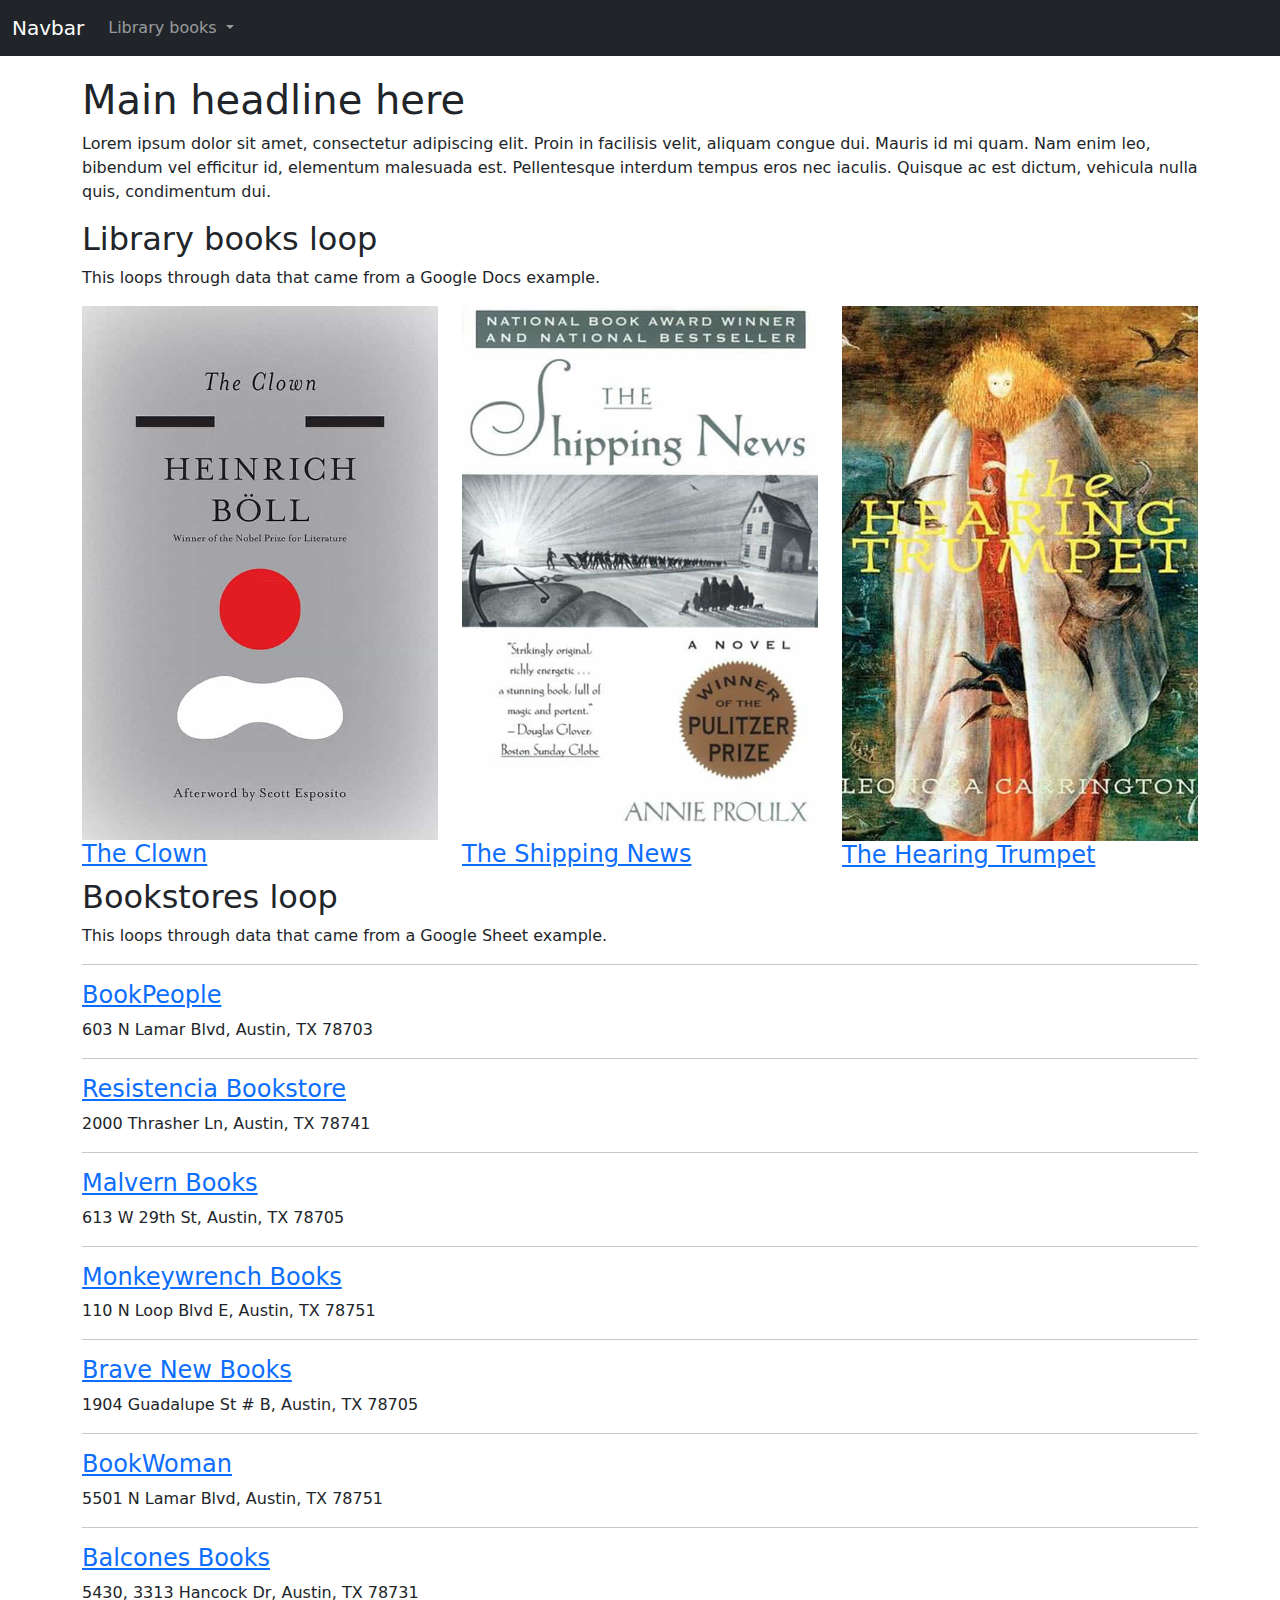
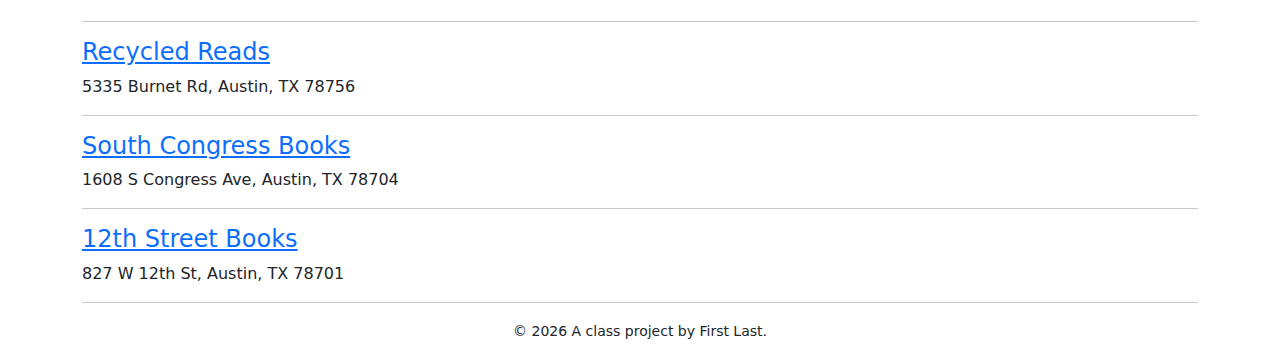
==== docs/index.html @ 10f48521 "first commit" ====
<!doctype html>
<html lang="en">
  <!-- A Intro to Coding for Journalists class project -->
  <head>
    <title>Index page title</title>
    <meta name="description" content="The index search description for this page goes here.">
    <meta charset="utf-8">
    <meta http-equiv="X-UA-Compatible" content="IE=edge"/>
    <meta name="viewport" content="width=device-width, initial-scale=1, maximum-scale=1">
    <link rel="stylesheet" href="css/main.css">
  </head>
  <body>
    <nav class="navbar navbar-expand-lg navbar-dark bg-dark">
  <div class="container-fluid">
    <a class="navbar-brand" href="index.html">Navbar</a>
    <button class="navbar-toggler" type="button" data-bs-toggle="collapse" data-bs-target="#navbarNavDropdown" aria-controls="navbarNavDropdown" aria-expanded="false" aria-label="Toggle navigation">
      <span class="navbar-toggler-icon"></span>
    </button>
    <div class="collapse navbar-collapse" id="navbarNavDropdown">
      <ul class="navbar-nav">
        <li class="nav-item dropdown">
          <a class="nav-link dropdown-toggle" href="#" id="navbarDropdownMenuLink" role="button" data-bs-toggle="dropdown" aria-expanded="false">
            Library books
          </a>
          <ul class="dropdown-menu" aria-labelledby="navbarDropdownMenuLink">
            
            <li><a class="dropdown-item" href="books/the-clown.html">The Clown</a></li>
            
            <li><a class="dropdown-item" href="books/the-shipping-news.html">The Shipping News</a></li>
            
            <li><a class="dropdown-item" href="books/the-hearing-trumpet.html">The Hearing Trumpet</a></li>
            
          </ul>
        </li>
      </ul>
    </div>
  </div>
</nav>

    
<div class="container">
  <h1>Main headline here</h1>
  <p>Lorem ipsum dolor sit amet, consectetur adipiscing elit. Proin in facilisis velit, aliquam congue dui. Mauris id mi quam. Nam enim leo, bibendum vel efficitur id, elementum malesuada est. Pellentesque interdum tempus eros nec iaculis. Quisque ac est dictum, vehicula nulla quis, condimentum dui.</p>
  <h2>Library books loop</h2>
  <p>This loops through data that came from a Google Docs example.</p>
  <div class="row">
    
      <div class="col">
        <img src="img/the-clown.jpg" alt="" class="img-fluid">
        <h3><a href="books/the-clown.html">The Clown</a></h3>
      </div>
    
      <div class="col">
        <img src="img/the-shipping-news.jpg" alt="" class="img-fluid">
        <h3><a href="books/the-shipping-news.html">The Shipping News</a></h3>
      </div>
    
      <div class="col">
        <img src="img/the-hearing-trumpet.jpg" alt="" class="img-fluid">
        <h3><a href="books/the-hearing-trumpet.html">The Hearing Trumpet</a></h3>
      </div>
    
  </div>
  <h2>Bookstores loop</h2>
  <p>This loops through data that came from a Google Sheet example.</p>
  <hr>
  
    <h3><a href="https://www.bookpeople.com/" target="_blank">BookPeople</a></h3>
    <p>603 N Lamar Blvd, Austin, TX 78703</p>
    <hr>
  
    <h3><a href="https://www.resistenciabooks.com/" target="_blank">Resistencia Bookstore</a></h3>
    <p>2000 Thrasher Ln, Austin, TX 78741</p>
    <hr>
  
    <h3><a href="http://malvernbooks.com/" target="_blank">Malvern Books</a></h3>
    <p>613 W 29th St, Austin, TX 78705</p>
    <hr>
  
    <h3><a href="https://www.monkeywrenchbooks.org/" target="_blank">Monkeywrench Books</a></h3>
    <p>110 N Loop Blvd E, Austin, TX 78751</p>
    <hr>
  
    <h3><a href="https://www.facebook.com/bravenewbookstore/" target="_blank">Brave New Books</a></h3>
    <p>1904 Guadalupe St # B, Austin, TX 78705</p>
    <hr>
  
    <h3><a href="https://www.ebookwoman.com/" target="_blank">BookWoman</a></h3>
    <p>5501 N Lamar Blvd, Austin, TX 78751</p>
    <hr>
  
    <h3><a href="https://balconesbooks.com/" target="_blank">Balcones Books</a></h3>
    <p>5430, 3313 Hancock Dr, Austin, TX 78731</p>
    <hr>
  
    <h3><a href="http://library.austintexas.gov/recycled-reads" target="_blank">Recycled Reads</a></h3>
    <p>5335 Burnet Rd, Austin, TX 78756</p>
    <hr>
  
    <h3><a href="https://southcongressbooks.com/" target="_blank">South Congress Books</a></h3>
    <p>1608 S Congress Ave, Austin, TX 78704</p>
    <hr>
  
    <h3><a href="https://www.12thstreetbooks.com/" target="_blank">12th Street Books</a></h3>
    <p>827 W 12th St, Austin, TX 78701</p>
    <hr>
  
</div>


    <footer>
<p id="legal" class="center-block text-center">
  <small>&copy; <span class="copyright-year"></span>
  A class project by First Last.
</p>
</footer>


    <script src="js/jquery.js"></script>
    <script src="js/popper.js"></script>
    <script src="js/bootstrap.js"></script>
    <script src="js/scripts.js"></script>
  </body>
</html>
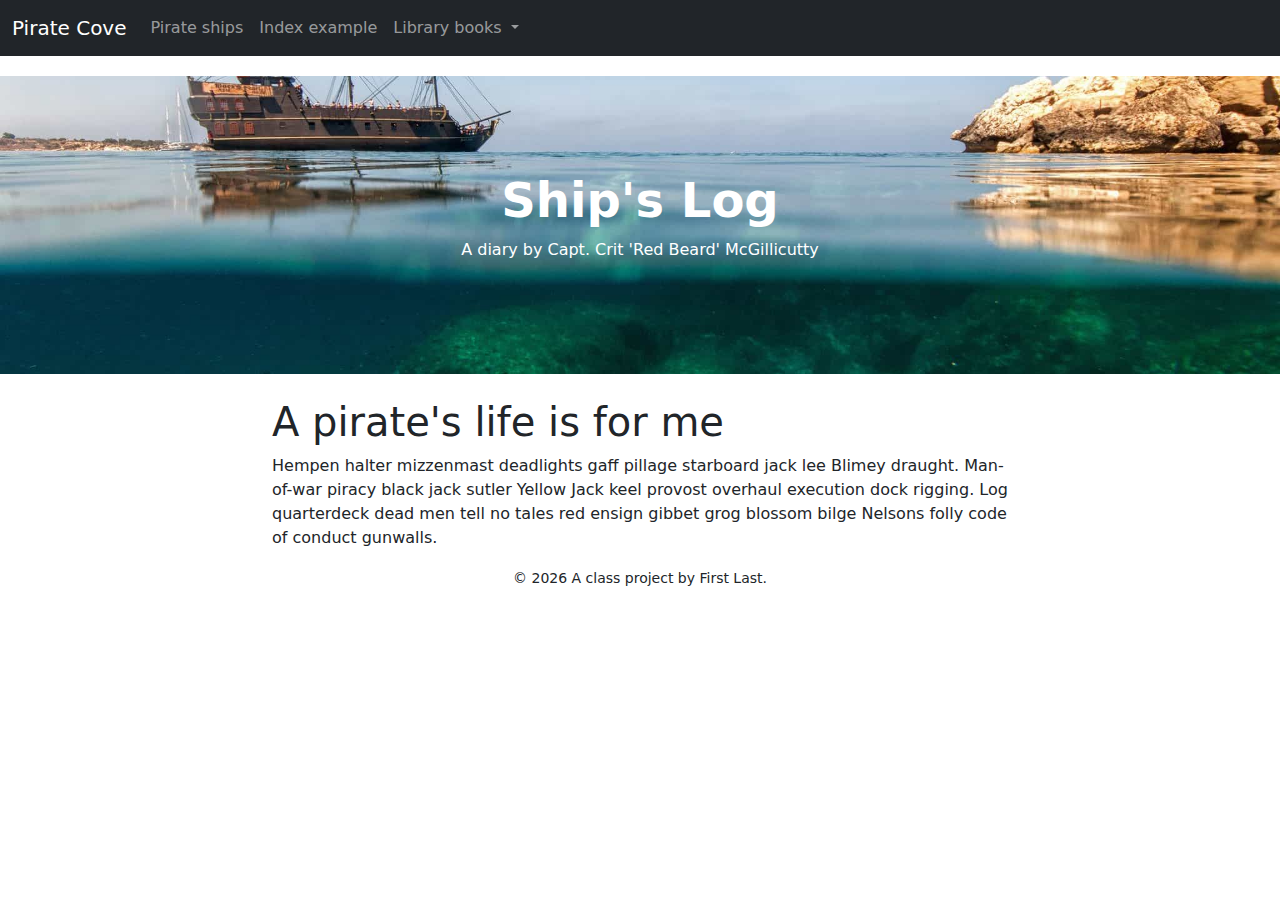
==== commit 031b4379: "second commit" ====
--- a/docs/index.html
+++ b/docs/index.html
@@ -2,8 +2,8 @@
 <html lang="en">
   <!-- A Intro to Coding for Journalists class project -->
   <head>
-    <title>Index page title</title>
-    <meta name="description" content="The index search description for this page goes here.">
+    <title> Pirate Cove | Capt. McGillicutty's Ship's Log</title>
+    <meta name="description" content="Default description">
     <meta charset="utf-8">
     <meta http-equiv="X-UA-Compatible" content="IE=edge"/>
     <meta name="viewport" content="width=device-width, initial-scale=1, maximum-scale=1">
@@ -12,12 +12,18 @@
   <body>
     <nav class="navbar navbar-expand-lg navbar-dark bg-dark">
   <div class="container-fluid">
-    <a class="navbar-brand" href="index.html">Navbar</a>
+    <a class="navbar-brand" href="index.html">Pirate Cove</a>
     <button class="navbar-toggler" type="button" data-bs-toggle="collapse" data-bs-target="#navbarNavDropdown" aria-controls="navbarNavDropdown" aria-expanded="false" aria-label="Toggle navigation">
       <span class="navbar-toggler-icon"></span>
     </button>
     <div class="collapse navbar-collapse" id="navbarNavDropdown">
       <ul class="navbar-nav">
+        <li class="nav-item">
+         <a class="nav-link" href="pirate-ships.html">Pirate ships</a>
+      </li>
+      <li class="nav-item">
+         <a class="nav-link" href="index-example.html">Index example</a>
+      </li>
         <li class="nav-item dropdown">
           <a class="nav-link dropdown-toggle" href="#" id="navbarDropdownMenuLink" role="button" data-bs-toggle="dropdown" aria-expanded="false">
             Library books
@@ -36,75 +42,20 @@
     </div>
   </div>
 </nav>
-
+    <div id="jumbo" class="p-5 mb-4 bg-light">
+  <div class="container-fluid py-5 text-center">
+    <h1 class="display-5 fw-bold">Ship's Log</h1>
+    <p>A diary by Capt. Crit 'Red Beard' McGillicutty</p>
+  </div>
+</div>
     
 <div class="container">
-  <h1>Main headline here</h1>
-  <p>Lorem ipsum dolor sit amet, consectetur adipiscing elit. Proin in facilisis velit, aliquam congue dui. Mauris id mi quam. Nam enim leo, bibendum vel efficitur id, elementum malesuada est. Pellentesque interdum tempus eros nec iaculis. Quisque ac est dictum, vehicula nulla quis, condimentum dui.</p>
-  <h2>Library books loop</h2>
-  <p>This loops through data that came from a Google Docs example.</p>
   <div class="row">
-    
-      <div class="col">
-        <img src="img/the-clown.jpg" alt="" class="img-fluid">
-        <h3><a href="books/the-clown.html">The Clown</a></h3>
-      </div>
-    
-      <div class="col">
-        <img src="img/the-shipping-news.jpg" alt="" class="img-fluid">
-        <h3><a href="books/the-shipping-news.html">The Shipping News</a></h3>
-      </div>
-    
-      <div class="col">
-        <img src="img/the-hearing-trumpet.jpg" alt="" class="img-fluid">
-        <h3><a href="books/the-hearing-trumpet.html">The Hearing Trumpet</a></h3>
-      </div>
-    
-  </div>
-  <h2>Bookstores loop</h2>
-  <p>This loops through data that came from a Google Sheet example.</p>
-  <hr>
-  
-    <h3><a href="https://www.bookpeople.com/" target="_blank">BookPeople</a></h3>
-    <p>603 N Lamar Blvd, Austin, TX 78703</p>
-    <hr>
-  
-    <h3><a href="https://www.resistenciabooks.com/" target="_blank">Resistencia Bookstore</a></h3>
-    <p>2000 Thrasher Ln, Austin, TX 78741</p>
-    <hr>
-  
-    <h3><a href="http://malvernbooks.com/" target="_blank">Malvern Books</a></h3>
-    <p>613 W 29th St, Austin, TX 78705</p>
-    <hr>
-  
-    <h3><a href="https://www.monkeywrenchbooks.org/" target="_blank">Monkeywrench Books</a></h3>
-    <p>110 N Loop Blvd E, Austin, TX 78751</p>
-    <hr>
-  
-    <h3><a href="https://www.facebook.com/bravenewbookstore/" target="_blank">Brave New Books</a></h3>
-    <p>1904 Guadalupe St # B, Austin, TX 78705</p>
-    <hr>
-  
-    <h3><a href="https://www.ebookwoman.com/" target="_blank">BookWoman</a></h3>
-    <p>5501 N Lamar Blvd, Austin, TX 78751</p>
-    <hr>
-  
-    <h3><a href="https://balconesbooks.com/" target="_blank">Balcones Books</a></h3>
-    <p>5430, 3313 Hancock Dr, Austin, TX 78731</p>
-    <hr>
-  
-    <h3><a href="http://library.austintexas.gov/recycled-reads" target="_blank">Recycled Reads</a></h3>
-    <p>5335 Burnet Rd, Austin, TX 78756</p>
-    <hr>
-  
-    <h3><a href="https://southcongressbooks.com/" target="_blank">South Congress Books</a></h3>
-    <p>1608 S Congress Ave, Austin, TX 78704</p>
-    <hr>
-  
-    <h3><a href="https://www.12thstreetbooks.com/" target="_blank">12th Street Books</a></h3>
-    <p>827 W 12th St, Austin, TX 78701</p>
-    <hr>
-  
+    <div class="col-md-8 offset-md-2">
+      <h1>A pirate's life is for me</h1>
+        <p>Hempen halter mizzenmast deadlights gaff pillage starboard jack lee Blimey draught. Man-of-war piracy black jack sutler Yellow Jack keel provost overhaul execution dock rigging. Log quarterdeck dead men tell no tales red ensign gibbet grog blossom bilge Nelsons folly code of conduct gunwalls.</p>  
+    </div>
+  </div> 
 </div>
 
 
--- a/docs/css/main.css
+++ b/docs/css/main.css
@@ -4,5 +4,5 @@
  * Copyright 2011-2021 The Bootstrap Authors
  * Copyright 2011-2021 Twitter, Inc.
  * Licensed under MIT (https://github.com/twbs/bootstrap/blob/main/LICENSE)
- */:root{--bs-blue:#0d6efd;--bs-indigo:#6610f2;--bs-purple:#6f42c1;--bs-pink:#d63384;--bs-red:#dc3545;--bs-orange:#fd7e14;--bs-yellow:#ffc107;--bs-green:#198754;--bs-teal:#20c997;--bs-cyan:#0dcaf0;--bs-white:#fff;--bs-gray:#6c757d;--bs-gray-dark:#343a40;--bs-gray-100:#f8f9fa;--bs-gray-200:#e9ecef;--bs-gray-300:#dee2e6;--bs-gray-400:#ced4da;--bs-gray-500:#adb5bd;--bs-gray-600:#6c757d;--bs-gray-700:#495057;--bs-gray-800:#343a40;--bs-gray-900:#212529;--bs-primary:#0d6efd;--bs-secondary:#6c757d;--bs-success:#198754;--bs-info:#0dcaf0;--bs-warning:#ffc107;--bs-danger:#dc3545;--bs-light:#f8f9fa;--bs-dark:#212529;--bs-primary-rgb:13,110,253;--bs-secondary-rgb:108,117,125;--bs-success-rgb:25,135,84;--bs-info-rgb:13,202,240;--bs-warning-rgb:255,193,7;--bs-danger-rgb:220,53,69;--bs-light-rgb:248,249,250;--bs-dark-rgb:33,37,41;--bs-white-rgb:255,255,255;--bs-black-rgb:0,0,0;--bs-body-color-rgb:33,37,41;--bs-body-bg-rgb:255,255,255;--bs-font-sans-serif:system-ui,-apple-system,"Segoe UI",Roboto,"Helvetica Neue",Arial,"Noto Sans","Liberation Sans",sans-serif,"Apple Color Emoji","Segoe UI Emoji","Segoe UI Symbol","Noto Color Emoji";--bs-font-monospace:SFMono-Regular,Menlo,Monaco,Consolas,"Liberation Mono","Courier New",monospace;--bs-gradient:linear-gradient(180deg,hsla(0,0%,100%,0.15),hsla(0,0%,100%,0));--bs-body-font-family:var(--bs-font-sans-serif);--bs-body-font-size:1rem;--bs-body-font-weight:400;--bs-body-line-height:1.5;--bs-body-color:#212529;--bs-body-bg:#fff}*,:after,:before{box-sizing:border-box}@media (prefers-reduced-motion:no-preference){:root{scroll-behavior:smooth}}body{margin:0;font-family:var(--bs-body-font-family);font-size:var(--bs-body-font-size);font-weight:var(--bs-body-font-weight);line-height:var(--bs-body-line-height);color:var(--bs-body-color);text-align:var(--bs-body-text-align);background-color:var(--bs-body-bg);-webkit-text-size-adjust:100%;-webkit-tap-highlight-color:rgba(0,0,0,0)}hr{margin:1rem 0;color:inherit;background-color:currentColor;border:0;opacity:.25}hr:not([size]){height:1px}.h1,.h2,.h3,.h4,.h5,.h6,h1,h2,h3,h4,h5,h6{margin-top:0;margin-bottom:.5rem;font-weight:500;line-height:1.2}.h1,h1{font-size:calc(1.375rem + 1.5vw)}@media (min-width:1200px){.h1,h1{font-size:2.5rem}}.h2,h2{font-size:calc(1.325rem + .9vw)}@media (min-width:1200px){.h2,h2{font-size:2rem}}.h3,h3{font-size:calc(1.3rem + .6vw)}@media (min-width:1200px){.h3,h3{font-size:1.75rem}}.h4,h4{font-size:calc(1.275rem + .3vw)}@media (min-width:1200px){.h4,h4{font-size:1.5rem}}.h5,h5{font-size:1.25rem}.h6,h6{font-size:1rem}p{margin-top:0;margin-bottom:1rem}abbr[data-bs-original-title],abbr[title]{-webkit-text-decoration:underline dotted;-moz-text-decoration:underline dotted;text-decoration:underline dotted;cursor:help;-webkit-text-decoration-skip-ink:none;text-decoration-skip-ink:none}address{margin-bottom:1rem;font-style:normal;line-height:inherit}ol,ul{padding-left:2rem}dl,ol,ul{margin-top:0;margin-bottom:1rem}ol ol,ol ul,ul ol,ul ul{margin-bottom:0}dt{font-weight:700}dd{margin-bottom:.5rem;margin-left:0}blockquote{margin:0 0 1rem}b,strong{font-weight:bolder}.small,small{font-size:.875em}.mark,mark{padding:.2em;background-color:#fcf8e3}sub,sup{position:relative;font-size:.75em;line-height:0;vertical-align:baseline}sub{bottom:-.25em}sup{top:-.5em}a{color:#0d6efd;text-decoration:underline}a:hover{color:#0a58ca}a:not([href]):not([class]),a:not([href]):not([class]):hover{color:inherit;text-decoration:none}code,kbd,pre,samp{font-family:var(--bs-font-monospace);font-size:1em;direction:ltr;unicode-bidi:bidi-override}pre{display:block;margin-top:0;margin-bottom:1rem;overflow:auto;font-size:.875em}pre code{font-size:inherit;color:inherit;word-break:normal}code{font-size:.875em;color:#d63384;word-wrap:break-word}a>code{color:inherit}kbd{padding:.2rem .4rem;font-size:.875em;color:#fff;background-color:#212529;border-radius:.2rem}kbd kbd{padding:0;font-size:1em;font-weight:700}figure{margin:0 0 1rem}img,svg{vertical-align:middle}table{caption-side:bottom;border-collapse:collapse}caption{padding-top:.5rem;padding-bottom:.5rem;color:#6c757d;text-align:left}th{text-align:inherit;text-align:-webkit-match-parent}tbody,td,tfoot,th,thead,tr{border:0 solid;border-color:inherit}label{display:inline-block}button{border-radius:0}button:focus:not(:focus-visible){outline:0}button,input,optgroup,select,textarea{margin:0;font-family:inherit;font-size:inherit;line-height:inherit}button,select{text-transform:none}[role=button]{cursor:pointer}select{word-wrap:normal}select:disabled{opacity:1}[list]::-webkit-calendar-picker-indicator{display:none}[type=button],[type=reset],[type=submit],button{-webkit-appearance:button}[type=button]:not(:disabled),[type=reset]:not(:disabled),[type=submit]:not(:disabled),button:not(:disabled){cursor:pointer}::-moz-focus-inner{padding:0;border-style:none}textarea{resize:vertical}fieldset{min-width:0;padding:0;margin:0;border:0}legend{float:left;width:100%;padding:0;margin-bottom:.5rem;font-size:calc(1.275rem + .3vw);line-height:inherit}@media (min-width:1200px){legend{font-size:1.5rem}}legend+*{clear:left}::-webkit-datetime-edit-day-field,::-webkit-datetime-edit-fields-wrapper,::-webkit-datetime-edit-hour-field,::-webkit-datetime-edit-minute,::-webkit-datetime-edit-month-field,::-webkit-datetime-edit-text,::-webkit-datetime-edit-year-field{padding:0}::-webkit-inner-spin-button{height:auto}[type=search]{outline-offset:-2px;-webkit-appearance:textfield}::-webkit-search-decoration{-webkit-appearance:none}::-webkit-color-swatch-wrapper{padding:0}::file-selector-button{font:inherit}::-webkit-file-upload-button{font:inherit;-webkit-appearance:button}output{display:inline-block}iframe{border:0}summary{display:list-item;cursor:pointer}progress{vertical-align:baseline}[hidden]{display:none!important}.lead{font-size:1.25rem;font-weight:300}.display-1{font-size:calc(1.625rem + 4.5vw);font-weight:300;line-height:1.2}@media (min-width:1200px){.display-1{font-size:5rem}}.display-2{font-size:calc(1.575rem + 3.9vw);font-weight:300;line-height:1.2}@media (min-width:1200px){.display-2{font-size:4.5rem}}.display-3{font-size:calc(1.525rem + 3.3vw);font-weight:300;line-height:1.2}@media (min-width:1200px){.display-3{font-size:4rem}}.display-4{font-size:calc(1.475rem + 2.7vw);font-weight:300;line-height:1.2}@media (min-width:1200px){.display-4{font-size:3.5rem}}.display-5{font-size:calc(1.425rem + 2.1vw);font-weight:300;line-height:1.2}@media (min-width:1200px){.display-5{font-size:3rem}}.display-6{font-size:calc(1.375rem + 1.5vw);font-weight:300;line-height:1.2}@media (min-width:1200px){.display-6{font-size:2.5rem}}.list-inline,.list-unstyled{padding-left:0;list-style:none}.list-inline-item{display:inline-block}.list-inline-item:not(:last-child){margin-right:.5rem}.initialism{font-size:.875em;text-transform:uppercase}.blockquote{margin-bottom:1rem;font-size:1.25rem}.blockquote>:last-child{margin-bottom:0}.blockquote-footer{margin-top:-1rem;margin-bottom:1rem;font-size:.875em;color:#6c757d}.blockquote-footer:before{content:"— "}.img-fluid,.img-thumbnail{max-width:100%;height:auto}.img-thumbnail{padding:.25rem;background-color:#fff;border:1px solid #dee2e6;border-radius:.25rem}.figure{display:inline-block}.figure-img{margin-bottom:.5rem;line-height:1}.figure-caption{font-size:.875em;color:#6c757d}.container,.container-fluid,.container-lg,.container-md,.container-sm,.container-xl,.container-xxl{width:100%;padding-right:var(--bs-gutter-x,.75rem);padding-left:var(--bs-gutter-x,.75rem);margin-right:auto;margin-left:auto}@media (min-width:576px){.container,.container-sm{max-width:540px}}@media (min-width:768px){.container,.container-md,.container-sm{max-width:720px}}@media (min-width:992px){.container,.container-lg,.container-md,.container-sm{max-width:960px}}@media (min-width:1200px){.container,.container-lg,.container-md,.container-sm,.container-xl{max-width:1140px}}@media (min-width:1400px){.container,.container-lg,.container-md,.container-sm,.container-xl,.container-xxl{max-width:1320px}}.row{--bs-gutter-x:1.5rem;--bs-gutter-y:0;display:-webkit-flex;display:-ms-flexbox;display:flex;-webkit-flex-wrap:wrap;-ms-flex-wrap:wrap;flex-wrap:wrap;margin-top:calc(-1*var(--bs-gutter-y));margin-right:calc(-0.5*var(--bs-gutter-x));margin-left:calc(-0.5*var(--bs-gutter-x))}.row>*{-webkit-flex-shrink:0;-ms-flex-negative:0;flex-shrink:0;width:100%;max-width:100%;padding-right:calc(var(--bs-gutter-x)*0.5);padding-left:calc(var(--bs-gutter-x)*0.5);margin-top:var(--bs-gutter-y)}.col{-webkit-flex:1 0 0%;-ms-flex:1 0 0%;flex:1 0 0%}.row-cols-auto>*{width:auto}.row-cols-1>*,.row-cols-auto>*{-webkit-flex:0 0 auto;-ms-flex:0 0 auto;flex:0 0 auto}.row-cols-1>*{width:100%}.row-cols-2>*{width:50%}.row-cols-2>*,.row-cols-3>*{-webkit-flex:0 0 auto;-ms-flex:0 0 auto;flex:0 0 auto}.row-cols-3>*{width:33.3333333333%}.row-cols-4>*{width:25%}.row-cols-4>*,.row-cols-5>*{-webkit-flex:0 0 auto;-ms-flex:0 0 auto;flex:0 0 auto}.row-cols-5>*{width:20%}.row-cols-6>*{width:16.6666666667%}.col-auto,.row-cols-6>*{-webkit-flex:0 0 auto;-ms-flex:0 0 auto;flex:0 0 auto}.col-auto{width:auto}.col-1{width:8.33333333%}.col-1,.col-2{-webkit-flex:0 0 auto;-ms-flex:0 0 auto;flex:0 0 auto}.col-2{width:16.66666667%}.col-3{width:25%}.col-3,.col-4{-webkit-flex:0 0 auto;-ms-flex:0 0 auto;flex:0 0 auto}.col-4{width:33.33333333%}.col-5{width:41.66666667%}.col-5,.col-6{-webkit-flex:0 0 auto;-ms-flex:0 0 auto;flex:0 0 auto}.col-6{width:50%}.col-7{width:58.33333333%}.col-7,.col-8{-webkit-flex:0 0 auto;-ms-flex:0 0 auto;flex:0 0 auto}.col-8{width:66.66666667%}.col-9{width:75%}.col-9,.col-10{-webkit-flex:0 0 auto;-ms-flex:0 0 auto;flex:0 0 auto}.col-10{width:83.33333333%}.col-11{width:91.66666667%}.col-11,.col-12{-webkit-flex:0 0 auto;-ms-flex:0 0 auto;flex:0 0 auto}.col-12{width:100%}.offset-1{margin-left:8.33333333%}.offset-2{margin-left:16.66666667%}.offset-3{margin-left:25%}.offset-4{margin-left:33.33333333%}.offset-5{margin-left:41.66666667%}.offset-6{margin-left:50%}.offset-7{margin-left:58.33333333%}.offset-8{margin-left:66.66666667%}.offset-9{margin-left:75%}.offset-10{margin-left:83.33333333%}.offset-11{margin-left:91.66666667%}.g-0,.gx-0{--bs-gutter-x:0}.g-0,.gy-0{--bs-gutter-y:0}.g-1,.gx-1{--bs-gutter-x:0.25rem}.g-1,.gy-1{--bs-gutter-y:0.25rem}.g-2,.gx-2{--bs-gutter-x:0.5rem}.g-2,.gy-2{--bs-gutter-y:0.5rem}.g-3,.gx-3{--bs-gutter-x:1rem}.g-3,.gy-3{--bs-gutter-y:1rem}.g-4,.gx-4{--bs-gutter-x:1.5rem}.g-4,.gy-4{--bs-gutter-y:1.5rem}.g-5,.gx-5{--bs-gutter-x:3rem}.g-5,.gy-5{--bs-gutter-y:3rem}@media (min-width:576px){.col-sm{-webkit-flex:1 0 0%;-ms-flex:1 0 0%;flex:1 0 0%}.row-cols-sm-auto>*{width:auto}.row-cols-sm-1>*,.row-cols-sm-auto>*{-webkit-flex:0 0 auto;-ms-flex:0 0 auto;flex:0 0 auto}.row-cols-sm-1>*{width:100%}.row-cols-sm-2>*{width:50%}.row-cols-sm-2>*,.row-cols-sm-3>*{-webkit-flex:0 0 auto;-ms-flex:0 0 auto;flex:0 0 auto}.row-cols-sm-3>*{width:33.3333333333%}.row-cols-sm-4>*{width:25%}.row-cols-sm-4>*,.row-cols-sm-5>*{-webkit-flex:0 0 auto;-ms-flex:0 0 auto;flex:0 0 auto}.row-cols-sm-5>*{width:20%}.row-cols-sm-6>*{width:16.6666666667%}.col-sm-auto,.row-cols-sm-6>*{-webkit-flex:0 0 auto;-ms-flex:0 0 auto;flex:0 0 auto}.col-sm-auto{width:auto}.col-sm-1{width:8.33333333%}.col-sm-1,.col-sm-2{-webkit-flex:0 0 auto;-ms-flex:0 0 auto;flex:0 0 auto}.col-sm-2{width:16.66666667%}.col-sm-3{width:25%}.col-sm-3,.col-sm-4{-webkit-flex:0 0 auto;-ms-flex:0 0 auto;flex:0 0 auto}.col-sm-4{width:33.33333333%}.col-sm-5{width:41.66666667%}.col-sm-5,.col-sm-6{-webkit-flex:0 0 auto;-ms-flex:0 0 auto;flex:0 0 auto}.col-sm-6{width:50%}.col-sm-7{width:58.33333333%}.col-sm-7,.col-sm-8{-webkit-flex:0 0 auto;-ms-flex:0 0 auto;flex:0 0 auto}.col-sm-8{width:66.66666667%}.col-sm-9{width:75%}.col-sm-9,.col-sm-10{-webkit-flex:0 0 auto;-ms-flex:0 0 auto;flex:0 0 auto}.col-sm-10{width:83.33333333%}.col-sm-11{width:91.66666667%}.col-sm-11,.col-sm-12{-webkit-flex:0 0 auto;-ms-flex:0 0 auto;flex:0 0 auto}.col-sm-12{width:100%}.offset-sm-0{margin-left:0}.offset-sm-1{margin-left:8.33333333%}.offset-sm-2{margin-left:16.66666667%}.offset-sm-3{margin-left:25%}.offset-sm-4{margin-left:33.33333333%}.offset-sm-5{margin-left:41.66666667%}.offset-sm-6{margin-left:50%}.offset-sm-7{margin-left:58.33333333%}.offset-sm-8{margin-left:66.66666667%}.offset-sm-9{margin-left:75%}.offset-sm-10{margin-left:83.33333333%}.offset-sm-11{margin-left:91.66666667%}.g-sm-0,.gx-sm-0{--bs-gutter-x:0}.g-sm-0,.gy-sm-0{--bs-gutter-y:0}.g-sm-1,.gx-sm-1{--bs-gutter-x:0.25rem}.g-sm-1,.gy-sm-1{--bs-gutter-y:0.25rem}.g-sm-2,.gx-sm-2{--bs-gutter-x:0.5rem}.g-sm-2,.gy-sm-2{--bs-gutter-y:0.5rem}.g-sm-3,.gx-sm-3{--bs-gutter-x:1rem}.g-sm-3,.gy-sm-3{--bs-gutter-y:1rem}.g-sm-4,.gx-sm-4{--bs-gutter-x:1.5rem}.g-sm-4,.gy-sm-4{--bs-gutter-y:1.5rem}.g-sm-5,.gx-sm-5{--bs-gutter-x:3rem}.g-sm-5,.gy-sm-5{--bs-gutter-y:3rem}}@media (min-width:768px){.col-md{-webkit-flex:1 0 0%;-ms-flex:1 0 0%;flex:1 0 0%}.row-cols-md-auto>*{width:auto}.row-cols-md-1>*,.row-cols-md-auto>*{-webkit-flex:0 0 auto;-ms-flex:0 0 auto;flex:0 0 auto}.row-cols-md-1>*{width:100%}.row-cols-md-2>*{width:50%}.row-cols-md-2>*,.row-cols-md-3>*{-webkit-flex:0 0 auto;-ms-flex:0 0 auto;flex:0 0 auto}.row-cols-md-3>*{width:33.3333333333%}.row-cols-md-4>*{width:25%}.row-cols-md-4>*,.row-cols-md-5>*{-webkit-flex:0 0 auto;-ms-flex:0 0 auto;flex:0 0 auto}.row-cols-md-5>*{width:20%}.row-cols-md-6>*{width:16.6666666667%}.col-md-auto,.row-cols-md-6>*{-webkit-flex:0 0 auto;-ms-flex:0 0 auto;flex:0 0 auto}.col-md-auto{width:auto}.col-md-1{width:8.33333333%}.col-md-1,.col-md-2{-webkit-flex:0 0 auto;-ms-flex:0 0 auto;flex:0 0 auto}.col-md-2{width:16.66666667%}.col-md-3{width:25%}.col-md-3,.col-md-4{-webkit-flex:0 0 auto;-ms-flex:0 0 auto;flex:0 0 auto}.col-md-4{width:33.33333333%}.col-md-5{width:41.66666667%}.col-md-5,.col-md-6{-webkit-flex:0 0 auto;-ms-flex:0 0 auto;flex:0 0 auto}.col-md-6{width:50%}.col-md-7{width:58.33333333%}.col-md-7,.col-md-8{-webkit-flex:0 0 auto;-ms-flex:0 0 auto;flex:0 0 auto}.col-md-8{width:66.66666667%}.col-md-9{width:75%}.col-md-9,.col-md-10{-webkit-flex:0 0 auto;-ms-flex:0 0 auto;flex:0 0 auto}.col-md-10{width:83.33333333%}.col-md-11{width:91.66666667%}.col-md-11,.col-md-12{-webkit-flex:0 0 auto;-ms-flex:0 0 auto;flex:0 0 auto}.col-md-12{width:100%}.offset-md-0{margin-left:0}.offset-md-1{margin-left:8.33333333%}.offset-md-2{margin-left:16.66666667%}.offset-md-3{margin-left:25%}.offset-md-4{margin-left:33.33333333%}.offset-md-5{margin-left:41.66666667%}.offset-md-6{margin-left:50%}.offset-md-7{margin-left:58.33333333%}.offset-md-8{margin-left:66.66666667%}.offset-md-9{margin-left:75%}.offset-md-10{margin-left:83.33333333%}.offset-md-11{margin-left:91.66666667%}.g-md-0,.gx-md-0{--bs-gutter-x:0}.g-md-0,.gy-md-0{--bs-gutter-y:0}.g-md-1,.gx-md-1{--bs-gutter-x:0.25rem}.g-md-1,.gy-md-1{--bs-gutter-y:0.25rem}.g-md-2,.gx-md-2{--bs-gutter-x:0.5rem}.g-md-2,.gy-md-2{--bs-gutter-y:0.5rem}.g-md-3,.gx-md-3{--bs-gutter-x:1rem}.g-md-3,.gy-md-3{--bs-gutter-y:1rem}.g-md-4,.gx-md-4{--bs-gutter-x:1.5rem}.g-md-4,.gy-md-4{--bs-gutter-y:1.5rem}.g-md-5,.gx-md-5{--bs-gutter-x:3rem}.g-md-5,.gy-md-5{--bs-gutter-y:3rem}}@media (min-width:992px){.col-lg{-webkit-flex:1 0 0%;-ms-flex:1 0 0%;flex:1 0 0%}.row-cols-lg-auto>*{width:auto}.row-cols-lg-1>*,.row-cols-lg-auto>*{-webkit-flex:0 0 auto;-ms-flex:0 0 auto;flex:0 0 auto}.row-cols-lg-1>*{width:100%}.row-cols-lg-2>*{width:50%}.row-cols-lg-2>*,.row-cols-lg-3>*{-webkit-flex:0 0 auto;-ms-flex:0 0 auto;flex:0 0 auto}.row-cols-lg-3>*{width:33.3333333333%}.row-cols-lg-4>*{width:25%}.row-cols-lg-4>*,.row-cols-lg-5>*{-webkit-flex:0 0 auto;-ms-flex:0 0 auto;flex:0 0 auto}.row-cols-lg-5>*{width:20%}.row-cols-lg-6>*{width:16.6666666667%}.col-lg-auto,.row-cols-lg-6>*{-webkit-flex:0 0 auto;-ms-flex:0 0 auto;flex:0 0 auto}.col-lg-auto{width:auto}.col-lg-1{width:8.33333333%}.col-lg-1,.col-lg-2{-webkit-flex:0 0 auto;-ms-flex:0 0 auto;flex:0 0 auto}.col-lg-2{width:16.66666667%}.col-lg-3{width:25%}.col-lg-3,.col-lg-4{-webkit-flex:0 0 auto;-ms-flex:0 0 auto;flex:0 0 auto}.col-lg-4{width:33.33333333%}.col-lg-5{width:41.66666667%}.col-lg-5,.col-lg-6{-webkit-flex:0 0 auto;-ms-flex:0 0 auto;flex:0 0 auto}.col-lg-6{width:50%}.col-lg-7{width:58.33333333%}.col-lg-7,.col-lg-8{-webkit-flex:0 0 auto;-ms-flex:0 0 auto;flex:0 0 auto}.col-lg-8{width:66.66666667%}.col-lg-9{width:75%}.col-lg-9,.col-lg-10{-webkit-flex:0 0 auto;-ms-flex:0 0 auto;flex:0 0 auto}.col-lg-10{width:83.33333333%}.col-lg-11{width:91.66666667%}.col-lg-11,.col-lg-12{-webkit-flex:0 0 auto;-ms-flex:0 0 auto;flex:0 0 auto}.col-lg-12{width:100%}.offset-lg-0{margin-left:0}.offset-lg-1{margin-left:8.33333333%}.offset-lg-2{margin-left:16.66666667%}.offset-lg-3{margin-left:25%}.offset-lg-4{margin-left:33.33333333%}.offset-lg-5{margin-left:41.66666667%}.offset-lg-6{margin-left:50%}.offset-lg-7{margin-left:58.33333333%}.offset-lg-8{margin-left:66.66666667%}.offset-lg-9{margin-left:75%}.offset-lg-10{margin-left:83.33333333%}.offset-lg-11{margin-left:91.66666667%}.g-lg-0,.gx-lg-0{--bs-gutter-x:0}.g-lg-0,.gy-lg-0{--bs-gutter-y:0}.g-lg-1,.gx-lg-1{--bs-gutter-x:0.25rem}.g-lg-1,.gy-lg-1{--bs-gutter-y:0.25rem}.g-lg-2,.gx-lg-2{--bs-gutter-x:0.5rem}.g-lg-2,.gy-lg-2{--bs-gutter-y:0.5rem}.g-lg-3,.gx-lg-3{--bs-gutter-x:1rem}.g-lg-3,.gy-lg-3{--bs-gutter-y:1rem}.g-lg-4,.gx-lg-4{--bs-gutter-x:1.5rem}.g-lg-4,.gy-lg-4{--bs-gutter-y:1.5rem}.g-lg-5,.gx-lg-5{--bs-gutter-x:3rem}.g-lg-5,.gy-lg-5{--bs-gutter-y:3rem}}@media (min-width:1200px){.col-xl{-webkit-flex:1 0 0%;-ms-flex:1 0 0%;flex:1 0 0%}.row-cols-xl-auto>*{width:auto}.row-cols-xl-1>*,.row-cols-xl-auto>*{-webkit-flex:0 0 auto;-ms-flex:0 0 auto;flex:0 0 auto}.row-cols-xl-1>*{width:100%}.row-cols-xl-2>*{width:50%}.row-cols-xl-2>*,.row-cols-xl-3>*{-webkit-flex:0 0 auto;-ms-flex:0 0 auto;flex:0 0 auto}.row-cols-xl-3>*{width:33.3333333333%}.row-cols-xl-4>*{width:25%}.row-cols-xl-4>*,.row-cols-xl-5>*{-webkit-flex:0 0 auto;-ms-flex:0 0 auto;flex:0 0 auto}.row-cols-xl-5>*{width:20%}.row-cols-xl-6>*{width:16.6666666667%}.col-xl-auto,.row-cols-xl-6>*{-webkit-flex:0 0 auto;-ms-flex:0 0 auto;flex:0 0 auto}.col-xl-auto{width:auto}.col-xl-1{width:8.33333333%}.col-xl-1,.col-xl-2{-webkit-flex:0 0 auto;-ms-flex:0 0 auto;flex:0 0 auto}.col-xl-2{width:16.66666667%}.col-xl-3{width:25%}.col-xl-3,.col-xl-4{-webkit-flex:0 0 auto;-ms-flex:0 0 auto;flex:0 0 auto}.col-xl-4{width:33.33333333%}.col-xl-5{width:41.66666667%}.col-xl-5,.col-xl-6{-webkit-flex:0 0 auto;-ms-flex:0 0 auto;flex:0 0 auto}.col-xl-6{width:50%}.col-xl-7{width:58.33333333%}.col-xl-7,.col-xl-8{-webkit-flex:0 0 auto;-ms-flex:0 0 auto;flex:0 0 auto}.col-xl-8{width:66.66666667%}.col-xl-9{width:75%}.col-xl-9,.col-xl-10{-webkit-flex:0 0 auto;-ms-flex:0 0 auto;flex:0 0 auto}.col-xl-10{width:83.33333333%}.col-xl-11{width:91.66666667%}.col-xl-11,.col-xl-12{-webkit-flex:0 0 auto;-ms-flex:0 0 auto;flex:0 0 auto}.col-xl-12{width:100%}.offset-xl-0{margin-left:0}.offset-xl-1{margin-left:8.33333333%}.offset-xl-2{margin-left:16.66666667%}.offset-xl-3{margin-left:25%}.offset-xl-4{margin-left:33.33333333%}.offset-xl-5{margin-left:41.66666667%}.offset-xl-6{margin-left:50%}.offset-xl-7{margin-left:58.33333333%}.offset-xl-8{margin-left:66.66666667%}.offset-xl-9{margin-left:75%}.offset-xl-10{margin-left:83.33333333%}.offset-xl-11{margin-left:91.66666667%}.g-xl-0,.gx-xl-0{--bs-gutter-x:0}.g-xl-0,.gy-xl-0{--bs-gutter-y:0}.g-xl-1,.gx-xl-1{--bs-gutter-x:0.25rem}.g-xl-1,.gy-xl-1{--bs-gutter-y:0.25rem}.g-xl-2,.gx-xl-2{--bs-gutter-x:0.5rem}.g-xl-2,.gy-xl-2{--bs-gutter-y:0.5rem}.g-xl-3,.gx-xl-3{--bs-gutter-x:1rem}.g-xl-3,.gy-xl-3{--bs-gutter-y:1rem}.g-xl-4,.gx-xl-4{--bs-gutter-x:1.5rem}.g-xl-4,.gy-xl-4{--bs-gutter-y:1.5rem}.g-xl-5,.gx-xl-5{--bs-gutter-x:3rem}.g-xl-5,.gy-xl-5{--bs-gutter-y:3rem}}@media (min-width:1400px){.col-xxl{-webkit-flex:1 0 0%;-ms-flex:1 0 0%;flex:1 0 0%}.row-cols-xxl-auto>*{width:auto}.row-cols-xxl-1>*,.row-cols-xxl-auto>*{-webkit-flex:0 0 auto;-ms-flex:0 0 auto;flex:0 0 auto}.row-cols-xxl-1>*{width:100%}.row-cols-xxl-2>*{width:50%}.row-cols-xxl-2>*,.row-cols-xxl-3>*{-webkit-flex:0 0 auto;-ms-flex:0 0 auto;flex:0 0 auto}.row-cols-xxl-3>*{width:33.3333333333%}.row-cols-xxl-4>*{width:25%}.row-cols-xxl-4>*,.row-cols-xxl-5>*{-webkit-flex:0 0 auto;-ms-flex:0 0 auto;flex:0 0 auto}.row-cols-xxl-5>*{width:20%}.row-cols-xxl-6>*{width:16.6666666667%}.col-xxl-auto,.row-cols-xxl-6>*{-webkit-flex:0 0 auto;-ms-flex:0 0 auto;flex:0 0 auto}.col-xxl-auto{width:auto}.col-xxl-1{width:8.33333333%}.col-xxl-1,.col-xxl-2{-webkit-flex:0 0 auto;-ms-flex:0 0 auto;flex:0 0 auto}.col-xxl-2{width:16.66666667%}.col-xxl-3{width:25%}.col-xxl-3,.col-xxl-4{-webkit-flex:0 0 auto;-ms-flex:0 0 auto;flex:0 0 auto}.col-xxl-4{width:33.33333333%}.col-xxl-5{width:41.66666667%}.col-xxl-5,.col-xxl-6{-webkit-flex:0 0 auto;-ms-flex:0 0 auto;flex:0 0 auto}.col-xxl-6{width:50%}.col-xxl-7{width:58.33333333%}.col-xxl-7,.col-xxl-8{-webkit-flex:0 0 auto;-ms-flex:0 0 auto;flex:0 0 auto}.col-xxl-8{width:66.66666667%}.col-xxl-9{width:75%}.col-xxl-9,.col-xxl-10{-webkit-flex:0 0 auto;-ms-flex:0 0 auto;flex:0 0 auto}.col-xxl-10{width:83.33333333%}.col-xxl-11{width:91.66666667%}.col-xxl-11,.col-xxl-12{-webkit-flex:0 0 auto;-ms-flex:0 0 auto;flex:0 0 auto}.col-xxl-12{width:100%}.offset-xxl-0{margin-left:0}.offset-xxl-1{margin-left:8.33333333%}.offset-xxl-2{margin-left:16.66666667%}.offset-xxl-3{margin-left:25%}.offset-xxl-4{margin-left:33.33333333%}.offset-xxl-5{margin-left:41.66666667%}.offset-xxl-6{margin-left:50%}.offset-xxl-7{margin-left:58.33333333%}.offset-xxl-8{margin-left:66.66666667%}.offset-xxl-9{margin-left:75%}.offset-xxl-10{margin-left:83.33333333%}.offset-xxl-11{margin-left:91.66666667%}.g-xxl-0,.gx-xxl-0{--bs-gutter-x:0}.g-xxl-0,.gy-xxl-0{--bs-gutter-y:0}.g-xxl-1,.gx-xxl-1{--bs-gutter-x:0.25rem}.g-xxl-1,.gy-xxl-1{--bs-gutter-y:0.25rem}.g-xxl-2,.gx-xxl-2{--bs-gutter-x:0.5rem}.g-xxl-2,.gy-xxl-2{--bs-gutter-y:0.5rem}.g-xxl-3,.gx-xxl-3{--bs-gutter-x:1rem}.g-xxl-3,.gy-xxl-3{--bs-gutter-y:1rem}.g-xxl-4,.gx-xxl-4{--bs-gutter-x:1.5rem}.g-xxl-4,.gy-xxl-4{--bs-gutter-y:1.5rem}.g-xxl-5,.gx-xxl-5{--bs-gutter-x:3rem}.g-xxl-5,.gy-xxl-5{--bs-gutter-y:3rem}}.table{--bs-table-bg:transparent;--bs-table-accent-bg:transparent;--bs-table-striped-color:#212529;--bs-table-striped-bg:rgba(0,0,0,0.05);--bs-table-active-color:#212529;--bs-table-active-bg:rgba(0,0,0,0.1);--bs-table-hover-color:#212529;--bs-table-hover-bg:rgba(0,0,0,0.075);width:100%;margin-bottom:1rem;color:#212529;vertical-align:top;border-color:#dee2e6}.table>:not(caption)>*>*{padding:.5rem;background-color:var(--bs-table-bg);border-bottom-width:1px;box-shadow:inset 0 0 0 9999px var(--bs-table-accent-bg)}.table>tbody{vertical-align:inherit}.table>thead{vertical-align:bottom}.table>:not(:first-child){border-top:2px solid}.caption-top{caption-side:top}.table-sm>:not(caption)>*>*{padding:.25rem}.table-bordered>:not(caption)>*{border-width:1px 0}.table-bordered>:not(caption)>*>*{border-width:0 1px}.table-borderless>:not(caption)>*>*{border-bottom-width:0}.table-borderless>:not(:first-child){border-top-width:0}.table-striped>tbody>tr:nth-of-type(odd)>*{--bs-table-accent-bg:var(--bs-table-striped-bg);color:var(--bs-table-striped-color)}.table-active{--bs-table-accent-bg:var(--bs-table-active-bg);color:var(--bs-table-active-color)}.table-hover>tbody>tr:hover>*{--bs-table-accent-bg:var(--bs-table-hover-bg);color:var(--bs-table-hover-color)}.table-primary{--bs-table-bg:#cfe2ff;--bs-table-striped-bg:#c5d7f2;--bs-table-striped-color:#000;--bs-table-active-bg:#bacbe6;--bs-table-active-color:#000;--bs-table-hover-bg:#bfd1ec;--bs-table-hover-color:#000;color:#000;border-color:#bacbe6}.table-secondary{--bs-table-bg:#e2e3e5;--bs-table-striped-bg:#d7d8da;--bs-table-striped-color:#000;--bs-table-active-bg:#cbccce;--bs-table-active-color:#000;--bs-table-hover-bg:#d1d2d4;--bs-table-hover-color:#000;color:#000;border-color:#cbccce}.table-success{--bs-table-bg:#d1e7dd;--bs-table-striped-bg:#c7dbd2;--bs-table-striped-color:#000;--bs-table-active-bg:#bcd0c7;--bs-table-active-color:#000;--bs-table-hover-bg:#c1d6cc;--bs-table-hover-color:#000;color:#000;border-color:#bcd0c7}.table-info{--bs-table-bg:#cff4fc;--bs-table-striped-bg:#c5e8ef;--bs-table-striped-color:#000;--bs-table-active-bg:#badce3;--bs-table-active-color:#000;--bs-table-hover-bg:#bfe2e9;--bs-table-hover-color:#000;color:#000;border-color:#badce3}.table-warning{--bs-table-bg:#fff3cd;--bs-table-striped-bg:#f2e7c3;--bs-table-striped-color:#000;--bs-table-active-bg:#e6dbb9;--bs-table-active-color:#000;--bs-table-hover-bg:#ece1be;--bs-table-hover-color:#000;color:#000;border-color:#e6dbb9}.table-danger{--bs-table-bg:#f8d7da;--bs-table-striped-bg:#eccccf;--bs-table-striped-color:#000;--bs-table-active-bg:#dfc2c4;--bs-table-active-color:#000;--bs-table-hover-bg:#e5c7ca;--bs-table-hover-color:#000;color:#000;border-color:#dfc2c4}.table-light{--bs-table-bg:#f8f9fa;--bs-table-striped-bg:#ecedee;--bs-table-striped-color:#000;--bs-table-active-bg:#dfe0e1;--bs-table-active-color:#000;--bs-table-hover-bg:#e5e6e7;--bs-table-hover-color:#000;color:#000;border-color:#dfe0e1}.table-dark{--bs-table-bg:#212529;--bs-table-striped-bg:#2c3034;--bs-table-striped-color:#fff;--bs-table-active-bg:#373b3e;--bs-table-active-color:#fff;--bs-table-hover-bg:#323539;--bs-table-hover-color:#fff;color:#fff;border-color:#373b3e}.table-responsive{overflow-x:auto;-webkit-overflow-scrolling:touch}@media (max-width:575.98px){.table-responsive-sm{overflow-x:auto;-webkit-overflow-scrolling:touch}}@media (max-width:767.98px){.table-responsive-md{overflow-x:auto;-webkit-overflow-scrolling:touch}}@media (max-width:991.98px){.table-responsive-lg{overflow-x:auto;-webkit-overflow-scrolling:touch}}@media (max-width:1199.98px){.table-responsive-xl{overflow-x:auto;-webkit-overflow-scrolling:touch}}@media (max-width:1399.98px){.table-responsive-xxl{overflow-x:auto;-webkit-overflow-scrolling:touch}}.form-label{margin-bottom:.5rem}.col-form-label{padding-top:calc(.375rem + 1px);padding-bottom:calc(.375rem + 1px);margin-bottom:0;font-size:inherit;line-height:1.5}.col-form-label-lg{padding-top:calc(.5rem + 1px);padding-bottom:calc(.5rem + 1px);font-size:1.25rem}.col-form-label-sm{padding-top:calc(.25rem + 1px);padding-bottom:calc(.25rem + 1px);font-size:.875rem}.form-text{margin-top:.25rem;font-size:.875em;color:#6c757d}.form-control{display:block;width:100%;padding:.375rem .75rem;font-size:1rem;font-weight:400;line-height:1.5;color:#212529;background-color:#fff;background-clip:padding-box;border:1px solid #ced4da;-webkit-appearance:none;-moz-appearance:none;appearance:none;border-radius:.25rem;transition:border-color .15s ease-in-out,box-shadow .15s ease-in-out}@media (prefers-reduced-motion:reduce){.form-control{transition:none}}.form-control[type=file]{overflow:hidden}.form-control[type=file]:not(:disabled):not([readonly]){cursor:pointer}.form-control:focus{color:#212529;background-color:#fff;border-color:#86b7fe;outline:0;box-shadow:0 0 0 .25rem rgba(13,110,253,.25)}.form-control::-webkit-date-and-time-value{height:1.5em}.form-control::-webkit-input-placeholder{color:#6c757d;opacity:1}.form-control::-moz-placeholder{color:#6c757d;opacity:1}.form-control:-ms-input-placeholder{color:#6c757d;opacity:1}.form-control::-ms-input-placeholder{color:#6c757d;opacity:1}.form-control::placeholder{color:#6c757d;opacity:1}.form-control:disabled,.form-control[readonly]{background-color:#e9ecef;opacity:1}.form-control::file-selector-button{padding:.375rem .75rem;margin:-.375rem -.75rem;-webkit-margin-end:.75rem;-moz-margin-end:.75rem;margin-inline-end:.75rem;color:#212529;background-color:#e9ecef;pointer-events:none;border:0 solid;border-color:inherit;border-inline-end-width:1px;border-radius:0;transition:color .15s ease-in-out,background-color .15s ease-in-out,border-color .15s ease-in-out,box-shadow .15s ease-in-out}@media (prefers-reduced-motion:reduce){.form-control::file-selector-button{transition:none}}.form-control:hover:not(:disabled):not([readonly])::file-selector-button{background-color:#dde0e3}.form-control::-webkit-file-upload-button{padding:.375rem .75rem;margin:-.375rem -.75rem;-webkit-margin-end:.75rem;margin-inline-end:.75rem;color:#212529;background-color:#e9ecef;pointer-events:none;border:0 solid;border-color:inherit;border-inline-end-width:1px;border-radius:0;-webkit-transition:color .15s ease-in-out,background-color .15s ease-in-out,border-color .15s ease-in-out,box-shadow .15s ease-in-out;transition:color .15s ease-in-out,background-color .15s ease-in-out,border-color .15s ease-in-out,box-shadow .15s ease-in-out}@media (prefers-reduced-motion:reduce){.form-control::-webkit-file-upload-button{-webkit-transition:none;transition:none}}.form-control:hover:not(:disabled):not([readonly])::-webkit-file-upload-button{background-color:#dde0e3}.form-control-plaintext{display:block;width:100%;padding:.375rem 0;margin-bottom:0;line-height:1.5;color:#212529;background-color:transparent;border:solid transparent;border-width:1px 0}.form-control-plaintext.form-control-lg,.form-control-plaintext.form-control-sm{padding-right:0;padding-left:0}.form-control-sm{min-height:calc(1.5em + .5rem + 2px);padding:.25rem .5rem;font-size:.875rem;border-radius:.2rem}.form-control-sm::file-selector-button{padding:.25rem .5rem;margin:-.25rem -.5rem;-webkit-margin-end:.5rem;-moz-margin-end:.5rem;margin-inline-end:.5rem}.form-control-sm::-webkit-file-upload-button{padding:.25rem .5rem;margin:-.25rem -.5rem;-webkit-margin-end:.5rem;margin-inline-end:.5rem}.form-control-lg{min-height:calc(1.5em + 1rem + 2px);padding:.5rem 1rem;font-size:1.25rem;border-radius:.3rem}.form-control-lg::file-selector-button{padding:.5rem 1rem;margin:-.5rem -1rem;-webkit-margin-end:1rem;-moz-margin-end:1rem;margin-inline-end:1rem}.form-control-lg::-webkit-file-upload-button{padding:.5rem 1rem;margin:-.5rem -1rem;-webkit-margin-end:1rem;margin-inline-end:1rem}textarea.form-control{min-height:calc(1.5em + .75rem + 2px)}textarea.form-control-sm{min-height:calc(1.5em + .5rem + 2px)}textarea.form-control-lg{min-height:calc(1.5em + 1rem + 2px)}.form-control-color{width:3rem;height:auto;padding:.375rem}.form-control-color:not(:disabled):not([readonly]){cursor:pointer}.form-control-color::-moz-color-swatch{height:1.5em;border-radius:.25rem}.form-control-color::-webkit-color-swatch{height:1.5em;border-radius:.25rem}.form-select{display:block;width:100%;padding:.375rem 2.25rem .375rem .75rem;-moz-padding-start:calc(.75rem - 3px);font-size:1rem;font-weight:400;line-height:1.5;color:#212529;background-color:#fff;background-image:url("data:image/svg+xml;charset=utf-8,%3Csvg xmlns='http://www.w3.org/2000/svg' viewBox='0 0 16 16'%3E%3Cpath fill='none' stroke='%23343a40' stroke-linecap='round' stroke-linejoin='round' stroke-width='2' d='M2 5l6 6 6-6'/%3E%3C/svg%3E");background-repeat:no-repeat;background-position:right .75rem center;background-size:16px 12px;border:1px solid #ced4da;border-radius:.25rem;transition:border-color .15s ease-in-out,box-shadow .15s ease-in-out;-webkit-appearance:none;-moz-appearance:none;appearance:none}@media (prefers-reduced-motion:reduce){.form-select{transition:none}}.form-select:focus{border-color:#86b7fe;outline:0;box-shadow:0 0 0 .25rem rgba(13,110,253,.25)}.form-select[multiple],.form-select[size]:not([size="1"]){padding-right:.75rem;background-image:none}.form-select:disabled{background-color:#e9ecef}.form-select:-moz-focusring{color:transparent;text-shadow:0 0 0 #212529}.form-select-sm{padding-top:.25rem;padding-bottom:.25rem;padding-left:.5rem;font-size:.875rem;border-radius:.2rem}.form-select-lg{padding-top:.5rem;padding-bottom:.5rem;padding-left:1rem;font-size:1.25rem;border-radius:.3rem}.form-check{display:block;min-height:1.5rem;padding-left:1.5em;margin-bottom:.125rem}.form-check .form-check-input{float:left;margin-left:-1.5em}.form-check-input{width:1em;height:1em;margin-top:.25em;vertical-align:top;background-color:#fff;background-repeat:no-repeat;background-position:50%;background-size:contain;border:1px solid rgba(0,0,0,.25);-webkit-appearance:none;-moz-appearance:none;appearance:none;-webkit-print-color-adjust:exact;color-adjust:exact}.form-check-input[type=checkbox]{border-radius:.25em}.form-check-input[type=radio]{border-radius:50%}.form-check-input:active{-webkit-filter:brightness(90%);filter:brightness(90%)}.form-check-input:focus{border-color:#86b7fe;outline:0;box-shadow:0 0 0 .25rem rgba(13,110,253,.25)}.form-check-input:checked{background-color:#0d6efd;border-color:#0d6efd}.form-check-input:checked[type=checkbox]{background-image:url("data:image/svg+xml;charset=utf-8,%3Csvg xmlns='http://www.w3.org/2000/svg' viewBox='0 0 20 20'%3E%3Cpath fill='none' stroke='%23fff' stroke-linecap='round' stroke-linejoin='round' stroke-width='3' d='M6 10l3 3 6-6'/%3E%3C/svg%3E")}.form-check-input:checked[type=radio]{background-image:url("data:image/svg+xml;charset=utf-8,%3Csvg xmlns='http://www.w3.org/2000/svg' viewBox='-4 -4 8 8'%3E%3Ccircle r='2' fill='%23fff'/%3E%3C/svg%3E")}.form-check-input[type=checkbox]:indeterminate{background-color:#0d6efd;border-color:#0d6efd;background-image:url("data:image/svg+xml;charset=utf-8,%3Csvg xmlns='http://www.w3.org/2000/svg' viewBox='0 0 20 20'%3E%3Cpath fill='none' stroke='%23fff' stroke-linecap='round' stroke-linejoin='round' stroke-width='3' d='M6 10h8'/%3E%3C/svg%3E")}.form-check-input:disabled{pointer-events:none;-webkit-filter:none;filter:none;opacity:.5}.form-check-input:disabled~.form-check-label,.form-check-input[disabled]~.form-check-label{opacity:.5}.form-switch{padding-left:2.5em}.form-switch .form-check-input{width:2em;margin-left:-2.5em;background-image:url("data:image/svg+xml;charset=utf-8,%3Csvg xmlns='http://www.w3.org/2000/svg' viewBox='-4 -4 8 8'%3E%3Ccircle r='3' fill='rgba(0, 0, 0, 0.25)'/%3E%3C/svg%3E");background-position:0;border-radius:2em;transition:background-position .15s ease-in-out}@media (prefers-reduced-motion:reduce){.form-switch .form-check-input{transition:none}}.form-switch .form-check-input:focus{background-image:url("data:image/svg+xml;charset=utf-8,%3Csvg xmlns='http://www.w3.org/2000/svg' viewBox='-4 -4 8 8'%3E%3Ccircle r='3' fill='%2386b7fe'/%3E%3C/svg%3E")}.form-switch .form-check-input:checked{background-position:100%;background-image:url("data:image/svg+xml;charset=utf-8,%3Csvg xmlns='http://www.w3.org/2000/svg' viewBox='-4 -4 8 8'%3E%3Ccircle r='3' fill='%23fff'/%3E%3C/svg%3E")}.form-check-inline{display:inline-block;margin-right:1rem}.btn-check{position:absolute;clip:rect(0,0,0,0);pointer-events:none}.btn-check:disabled+.btn,.btn-check[disabled]+.btn{pointer-events:none;-webkit-filter:none;filter:none;opacity:.65}.form-range{width:100%;height:1.5rem;padding:0;background-color:transparent;-webkit-appearance:none;-moz-appearance:none;appearance:none}.form-range:focus{outline:0}.form-range:focus::-webkit-slider-thumb{box-shadow:0 0 0 1px #fff,0 0 0 .25rem rgba(13,110,253,.25)}.form-range:focus::-moz-range-thumb{box-shadow:0 0 0 1px #fff,0 0 0 .25rem rgba(13,110,253,.25)}.form-range::-moz-focus-outer{border:0}.form-range::-webkit-slider-thumb{width:1rem;height:1rem;margin-top:-.25rem;background-color:#0d6efd;border:0;border-radius:1rem;-webkit-transition:background-color .15s ease-in-out,border-color .15s ease-in-out,box-shadow .15s ease-in-out;transition:background-color .15s ease-in-out,border-color .15s ease-in-out,box-shadow .15s ease-in-out;-webkit-appearance:none;appearance:none}@media (prefers-reduced-motion:reduce){.form-range::-webkit-slider-thumb{-webkit-transition:none;transition:none}}.form-range::-webkit-slider-thumb:active{background-color:#b6d4fe}.form-range::-webkit-slider-runnable-track{width:100%;height:.5rem;color:transparent;cursor:pointer;background-color:#dee2e6;border-color:transparent;border-radius:1rem}.form-range::-moz-range-thumb{width:1rem;height:1rem;background-color:#0d6efd;border:0;border-radius:1rem;-moz-transition:background-color .15s ease-in-out,border-color .15s ease-in-out,box-shadow .15s ease-in-out;transition:background-color .15s ease-in-out,border-color .15s ease-in-out,box-shadow .15s ease-in-out;-moz-appearance:none;appearance:none}@media (prefers-reduced-motion:reduce){.form-range::-moz-range-thumb{-moz-transition:none;transition:none}}.form-range::-moz-range-thumb:active{background-color:#b6d4fe}.form-range::-moz-range-track{width:100%;height:.5rem;color:transparent;cursor:pointer;background-color:#dee2e6;border-color:transparent;border-radius:1rem}.form-range:disabled{pointer-events:none}.form-range:disabled::-webkit-slider-thumb{background-color:#adb5bd}.form-range:disabled::-moz-range-thumb{background-color:#adb5bd}.form-floating{position:relative}.form-floating>.form-control,.form-floating>.form-select{height:calc(3.5rem + 2px);line-height:1.25}.form-floating>label{position:absolute;top:0;left:0;height:100%;padding:1rem .75rem;pointer-events:none;border:1px solid transparent;-webkit-transform-origin:0 0;transform-origin:0 0;transition:opacity .1s ease-in-out,-webkit-transform .1s ease-in-out;transition:opacity .1s ease-in-out,transform .1s ease-in-out;transition:opacity .1s ease-in-out,transform .1s ease-in-out,-webkit-transform .1s ease-in-out}@media (prefers-reduced-motion:reduce){.form-floating>label{transition:none}}.form-floating>.form-control{padding:1rem .75rem}.form-floating>.form-control::-webkit-input-placeholder{color:transparent}.form-floating>.form-control::-moz-placeholder{color:transparent}.form-floating>.form-control:-ms-input-placeholder{color:transparent}.form-floating>.form-control::-ms-input-placeholder{color:transparent}.form-floating>.form-control::placeholder{color:transparent}.form-floating>.form-control:not(:-moz-placeholder-shown){padding-top:1.625rem;padding-bottom:.625rem}.form-floating>.form-control:not(:-ms-input-placeholder){padding-top:1.625rem;padding-bottom:.625rem}.form-floating>.form-control:focus,.form-floating>.form-control:not(:placeholder-shown){padding-top:1.625rem;padding-bottom:.625rem}.form-floating>.form-control:-webkit-autofill{padding-top:1.625rem;padding-bottom:.625rem}.form-floating>.form-select{padding-top:1.625rem;padding-bottom:.625rem}.form-floating>.form-control:not(:-moz-placeholder-shown)~label{opacity:.65;transform:scale(.85) translateY(-.5rem) translateX(.15rem)}.form-floating>.form-control:not(:-ms-input-placeholder)~label{opacity:.65;transform:scale(.85) translateY(-.5rem) translateX(.15rem)}.form-floating>.form-control:focus~label,.form-floating>.form-control:not(:placeholder-shown)~label,.form-floating>.form-select~label{opacity:.65;-webkit-transform:scale(.85) translateY(-.5rem) translateX(.15rem);transform:scale(.85) translateY(-.5rem) translateX(.15rem)}.form-floating>.form-control:-webkit-autofill~label{opacity:.65;-webkit-transform:scale(.85) translateY(-.5rem) translateX(.15rem);transform:scale(.85) translateY(-.5rem) translateX(.15rem)}.input-group{position:relative;display:-webkit-flex;display:-ms-flexbox;display:flex;-webkit-flex-wrap:wrap;-ms-flex-wrap:wrap;flex-wrap:wrap;-webkit-align-items:stretch;-ms-flex-align:stretch;align-items:stretch;width:100%}.input-group>.form-control,.input-group>.form-select{position:relative;-webkit-flex:1 1 auto;-ms-flex:1 1 auto;flex:1 1 auto;width:1%;min-width:0}.input-group>.form-control:focus,.input-group>.form-select:focus{z-index:3}.input-group .btn{position:relative;z-index:2}.input-group .btn:focus{z-index:3}.input-group-text{display:-webkit-flex;display:-ms-flexbox;display:flex;-webkit-align-items:center;-ms-flex-align:center;align-items:center;padding:.375rem .75rem;font-size:1rem;font-weight:400;line-height:1.5;color:#212529;text-align:center;white-space:nowrap;background-color:#e9ecef;border:1px solid #ced4da;border-radius:.25rem}.input-group-lg>.btn,.input-group-lg>.form-control,.input-group-lg>.form-select,.input-group-lg>.input-group-text{padding:.5rem 1rem;font-size:1.25rem;border-radius:.3rem}.input-group-sm>.btn,.input-group-sm>.form-control,.input-group-sm>.form-select,.input-group-sm>.input-group-text{padding:.25rem .5rem;font-size:.875rem;border-radius:.2rem}.input-group-lg>.form-select,.input-group-sm>.form-select{padding-right:3rem}.input-group.has-validation>.dropdown-toggle:nth-last-child(n+4),.input-group.has-validation>:nth-last-child(n+3):not(.dropdown-toggle):not(.dropdown-menu),.input-group:not(.has-validation)>.dropdown-toggle:nth-last-child(n+3),.input-group:not(.has-validation)>:not(:last-child):not(.dropdown-toggle):not(.dropdown-menu){border-top-right-radius:0;border-bottom-right-radius:0}.input-group>:not(:first-child):not(.dropdown-menu):not(.valid-tooltip):not(.valid-feedback):not(.invalid-tooltip):not(.invalid-feedback){margin-left:-1px;border-top-left-radius:0;border-bottom-left-radius:0}.valid-feedback{display:none;width:100%;margin-top:.25rem;font-size:.875em;color:#198754}.valid-tooltip{position:absolute;top:100%;z-index:5;display:none;max-width:100%;padding:.25rem .5rem;margin-top:.1rem;font-size:.875rem;color:#fff;background-color:rgba(25,135,84,.9);border-radius:.25rem}.is-valid~.valid-feedback,.is-valid~.valid-tooltip,.was-validated :valid~.valid-feedback,.was-validated :valid~.valid-tooltip{display:block}.form-control.is-valid,.was-validated .form-control:valid{border-color:#198754;padding-right:calc(1.5em + .75rem);background-image:url("data:image/svg+xml;charset=utf-8,%3Csvg xmlns='http://www.w3.org/2000/svg' viewBox='0 0 8 8'%3E%3Cpath fill='%23198754' d='M2.3 6.73L.6 4.53c-.4-1.04.46-1.4 1.1-.8l1.1 1.4 3.4-3.8c.6-.63 1.6-.27 1.2.7l-4 4.6c-.43.5-.8.4-1.1.1z'/%3E%3C/svg%3E");background-repeat:no-repeat;background-position:right calc(.375em + .1875rem) center;background-size:calc(.75em + .375rem) calc(.75em + .375rem)}.form-control.is-valid:focus,.was-validated .form-control:valid:focus{border-color:#198754;box-shadow:0 0 0 .25rem rgba(25,135,84,.25)}.was-validated textarea.form-control:valid,textarea.form-control.is-valid{padding-right:calc(1.5em + .75rem);background-position:top calc(.375em + .1875rem) right calc(.375em + .1875rem)}.form-select.is-valid,.was-validated .form-select:valid{border-color:#198754}.form-select.is-valid:not([multiple]):not([size]),.form-select.is-valid:not([multiple])[size="1"],.was-validated .form-select:valid:not([multiple]):not([size]),.was-validated .form-select:valid:not([multiple])[size="1"]{padding-right:4.125rem;background-image:url("data:image/svg+xml;charset=utf-8,%3Csvg xmlns='http://www.w3.org/2000/svg' viewBox='0 0 16 16'%3E%3Cpath fill='none' stroke='%23343a40' stroke-linecap='round' stroke-linejoin='round' stroke-width='2' d='M2 5l6 6 6-6'/%3E%3C/svg%3E"),url("data:image/svg+xml;charset=utf-8,%3Csvg xmlns='http://www.w3.org/2000/svg' viewBox='0 0 8 8'%3E%3Cpath fill='%23198754' d='M2.3 6.73L.6 4.53c-.4-1.04.46-1.4 1.1-.8l1.1 1.4 3.4-3.8c.6-.63 1.6-.27 1.2.7l-4 4.6c-.43.5-.8.4-1.1.1z'/%3E%3C/svg%3E");background-position:right .75rem center,center right 2.25rem;background-size:16px 12px,calc(.75em + .375rem) calc(.75em + .375rem)}.form-select.is-valid:focus,.was-validated .form-select:valid:focus{border-color:#198754;box-shadow:0 0 0 .25rem rgba(25,135,84,.25)}.form-check-input.is-valid,.was-validated .form-check-input:valid{border-color:#198754}.form-check-input.is-valid:checked,.was-validated .form-check-input:valid:checked{background-color:#198754}.form-check-input.is-valid:focus,.was-validated .form-check-input:valid:focus{box-shadow:0 0 0 .25rem rgba(25,135,84,.25)}.form-check-input.is-valid~.form-check-label,.was-validated .form-check-input:valid~.form-check-label{color:#198754}.form-check-inline .form-check-input~.valid-feedback{margin-left:.5em}.input-group .form-control.is-valid,.input-group .form-select.is-valid,.was-validated .input-group .form-control:valid,.was-validated .input-group .form-select:valid{z-index:1}.input-group .form-control.is-valid:focus,.input-group .form-select.is-valid:focus,.was-validated .input-group .form-control:valid:focus,.was-validated .input-group .form-select:valid:focus{z-index:3}.invalid-feedback{display:none;width:100%;margin-top:.25rem;font-size:.875em;color:#dc3545}.invalid-tooltip{position:absolute;top:100%;z-index:5;display:none;max-width:100%;padding:.25rem .5rem;margin-top:.1rem;font-size:.875rem;color:#fff;background-color:rgba(220,53,69,.9);border-radius:.25rem}.is-invalid~.invalid-feedback,.is-invalid~.invalid-tooltip,.was-validated :invalid~.invalid-feedback,.was-validated :invalid~.invalid-tooltip{display:block}.form-control.is-invalid,.was-validated .form-control:invalid{border-color:#dc3545;padding-right:calc(1.5em + .75rem);background-image:url("data:image/svg+xml;charset=utf-8,%3Csvg xmlns='http://www.w3.org/2000/svg' width='12' height='12' fill='none' stroke='%23dc3545'%3E%3Ccircle cx='6' cy='6' r='4.5'/%3E%3Cpath stroke-linejoin='round' d='M5.8 3.6h.4L6 6.5z'/%3E%3Ccircle cx='6' cy='8.2' r='.6' fill='%23dc3545' stroke='none'/%3E%3C/svg%3E");background-repeat:no-repeat;background-position:right calc(.375em + .1875rem) center;background-size:calc(.75em + .375rem) calc(.75em + .375rem)}.form-control.is-invalid:focus,.was-validated .form-control:invalid:focus{border-color:#dc3545;box-shadow:0 0 0 .25rem rgba(220,53,69,.25)}.was-validated textarea.form-control:invalid,textarea.form-control.is-invalid{padding-right:calc(1.5em + .75rem);background-position:top calc(.375em + .1875rem) right calc(.375em + .1875rem)}.form-select.is-invalid,.was-validated .form-select:invalid{border-color:#dc3545}.form-select.is-invalid:not([multiple]):not([size]),.form-select.is-invalid:not([multiple])[size="1"],.was-validated .form-select:invalid:not([multiple]):not([size]),.was-validated .form-select:invalid:not([multiple])[size="1"]{padding-right:4.125rem;background-image:url("data:image/svg+xml;charset=utf-8,%3Csvg xmlns='http://www.w3.org/2000/svg' viewBox='0 0 16 16'%3E%3Cpath fill='none' stroke='%23343a40' stroke-linecap='round' stroke-linejoin='round' stroke-width='2' d='M2 5l6 6 6-6'/%3E%3C/svg%3E"),url("data:image/svg+xml;charset=utf-8,%3Csvg xmlns='http://www.w3.org/2000/svg' width='12' height='12' fill='none' stroke='%23dc3545'%3E%3Ccircle cx='6' cy='6' r='4.5'/%3E%3Cpath stroke-linejoin='round' d='M5.8 3.6h.4L6 6.5z'/%3E%3Ccircle cx='6' cy='8.2' r='.6' fill='%23dc3545' stroke='none'/%3E%3C/svg%3E");background-position:right .75rem center,center right 2.25rem;background-size:16px 12px,calc(.75em + .375rem) calc(.75em + .375rem)}.form-select.is-invalid:focus,.was-validated .form-select:invalid:focus{border-color:#dc3545;box-shadow:0 0 0 .25rem rgba(220,53,69,.25)}.form-check-input.is-invalid,.was-validated .form-check-input:invalid{border-color:#dc3545}.form-check-input.is-invalid:checked,.was-validated .form-check-input:invalid:checked{background-color:#dc3545}.form-check-input.is-invalid:focus,.was-validated .form-check-input:invalid:focus{box-shadow:0 0 0 .25rem rgba(220,53,69,.25)}.form-check-input.is-invalid~.form-check-label,.was-validated .form-check-input:invalid~.form-check-label{color:#dc3545}.form-check-inline .form-check-input~.invalid-feedback{margin-left:.5em}.input-group .form-control.is-invalid,.input-group .form-select.is-invalid,.was-validated .input-group .form-control:invalid,.was-validated .input-group .form-select:invalid{z-index:2}.input-group .form-control.is-invalid:focus,.input-group .form-select.is-invalid:focus,.was-validated .input-group .form-control:invalid:focus,.was-validated .input-group .form-select:invalid:focus{z-index:3}.btn{display:inline-block;font-weight:400;line-height:1.5;color:#212529;text-align:center;text-decoration:none;vertical-align:middle;cursor:pointer;-webkit-user-select:none;-moz-user-select:none;-ms-user-select:none;user-select:none;background-color:transparent;border:1px solid transparent;padding:.375rem .75rem;font-size:1rem;border-radius:.25rem;transition:color .15s ease-in-out,background-color .15s ease-in-out,border-color .15s ease-in-out,box-shadow .15s ease-in-out}@media (prefers-reduced-motion:reduce){.btn{transition:none}}.btn:hover{color:#212529}.btn-check:focus+.btn,.btn:focus{outline:0;box-shadow:0 0 0 .25rem rgba(13,110,253,.25)}.btn.disabled,.btn:disabled,fieldset:disabled .btn{pointer-events:none;opacity:.65}.btn-primary{color:#fff;background-color:#0d6efd;border-color:#0d6efd}.btn-check:focus+.btn-primary,.btn-primary:focus,.btn-primary:hover{color:#fff;background-color:#0b5ed7;border-color:#0a58ca}.btn-check:focus+.btn-primary,.btn-primary:focus{box-shadow:0 0 0 .25rem rgba(49,132,253,.5)}.btn-check:active+.btn-primary,.btn-check:checked+.btn-primary,.btn-primary.active,.btn-primary:active,.show>.btn-primary.dropdown-toggle{color:#fff;background-color:#0a58ca;border-color:#0a53be}.btn-check:active+.btn-primary:focus,.btn-check:checked+.btn-primary:focus,.btn-primary.active:focus,.btn-primary:active:focus,.show>.btn-primary.dropdown-toggle:focus{box-shadow:0 0 0 .25rem rgba(49,132,253,.5)}.btn-primary.disabled,.btn-primary:disabled{color:#fff;background-color:#0d6efd;border-color:#0d6efd}.btn-secondary{color:#fff;background-color:#6c757d;border-color:#6c757d}.btn-check:focus+.btn-secondary,.btn-secondary:focus,.btn-secondary:hover{color:#fff;background-color:#5c636a;border-color:#565e64}.btn-check:focus+.btn-secondary,.btn-secondary:focus{box-shadow:0 0 0 .25rem rgba(130,138,145,.5)}.btn-check:active+.btn-secondary,.btn-check:checked+.btn-secondary,.btn-secondary.active,.btn-secondary:active,.show>.btn-secondary.dropdown-toggle{color:#fff;background-color:#565e64;border-color:#51585e}.btn-check:active+.btn-secondary:focus,.btn-check:checked+.btn-secondary:focus,.btn-secondary.active:focus,.btn-secondary:active:focus,.show>.btn-secondary.dropdown-toggle:focus{box-shadow:0 0 0 .25rem rgba(130,138,145,.5)}.btn-secondary.disabled,.btn-secondary:disabled{color:#fff;background-color:#6c757d;border-color:#6c757d}.btn-success{color:#fff;background-color:#198754;border-color:#198754}.btn-check:focus+.btn-success,.btn-success:focus,.btn-success:hover{color:#fff;background-color:#157347;border-color:#146c43}.btn-check:focus+.btn-success,.btn-success:focus{box-shadow:0 0 0 .25rem rgba(60,153,110,.5)}.btn-check:active+.btn-success,.btn-check:checked+.btn-success,.btn-success.active,.btn-success:active,.show>.btn-success.dropdown-toggle{color:#fff;background-color:#146c43;border-color:#13653f}.btn-check:active+.btn-success:focus,.btn-check:checked+.btn-success:focus,.btn-success.active:focus,.btn-success:active:focus,.show>.btn-success.dropdown-toggle:focus{box-shadow:0 0 0 .25rem rgba(60,153,110,.5)}.btn-success.disabled,.btn-success:disabled{color:#fff;background-color:#198754;border-color:#198754}.btn-info{color:#000;background-color:#0dcaf0;border-color:#0dcaf0}.btn-check:focus+.btn-info,.btn-info:focus,.btn-info:hover{color:#000;background-color:#31d2f2;border-color:#25cff2}.btn-check:focus+.btn-info,.btn-info:focus{box-shadow:0 0 0 .25rem rgba(11,172,204,.5)}.btn-check:active+.btn-info,.btn-check:checked+.btn-info,.btn-info.active,.btn-info:active,.show>.btn-info.dropdown-toggle{color:#000;background-color:#3dd5f3;border-color:#25cff2}.btn-check:active+.btn-info:focus,.btn-check:checked+.btn-info:focus,.btn-info.active:focus,.btn-info:active:focus,.show>.btn-info.dropdown-toggle:focus{box-shadow:0 0 0 .25rem rgba(11,172,204,.5)}.btn-info.disabled,.btn-info:disabled{color:#000;background-color:#0dcaf0;border-color:#0dcaf0}.btn-warning{color:#000;background-color:#ffc107;border-color:#ffc107}.btn-check:focus+.btn-warning,.btn-warning:focus,.btn-warning:hover{color:#000;background-color:#ffca2c;border-color:#ffc720}.btn-check:focus+.btn-warning,.btn-warning:focus{box-shadow:0 0 0 .25rem rgba(217,164,6,.5)}.btn-check:active+.btn-warning,.btn-check:checked+.btn-warning,.btn-warning.active,.btn-warning:active,.show>.btn-warning.dropdown-toggle{color:#000;background-color:#ffcd39;border-color:#ffc720}.btn-check:active+.btn-warning:focus,.btn-check:checked+.btn-warning:focus,.btn-warning.active:focus,.btn-warning:active:focus,.show>.btn-warning.dropdown-toggle:focus{box-shadow:0 0 0 .25rem rgba(217,164,6,.5)}.btn-warning.disabled,.btn-warning:disabled{color:#000;background-color:#ffc107;border-color:#ffc107}.btn-danger{color:#fff;background-color:#dc3545;border-color:#dc3545}.btn-check:focus+.btn-danger,.btn-danger:focus,.btn-danger:hover{color:#fff;background-color:#bb2d3b;border-color:#b02a37}.btn-check:focus+.btn-danger,.btn-danger:focus{box-shadow:0 0 0 .25rem rgba(225,83,97,.5)}.btn-check:active+.btn-danger,.btn-check:checked+.btn-danger,.btn-danger.active,.btn-danger:active,.show>.btn-danger.dropdown-toggle{color:#fff;background-color:#b02a37;border-color:#a52834}.btn-check:active+.btn-danger:focus,.btn-check:checked+.btn-danger:focus,.btn-danger.active:focus,.btn-danger:active:focus,.show>.btn-danger.dropdown-toggle:focus{box-shadow:0 0 0 .25rem rgba(225,83,97,.5)}.btn-danger.disabled,.btn-danger:disabled{color:#fff;background-color:#dc3545;border-color:#dc3545}.btn-light{color:#000;background-color:#f8f9fa;border-color:#f8f9fa}.btn-check:focus+.btn-light,.btn-light:focus,.btn-light:hover{color:#000;background-color:#f9fafb;border-color:#f9fafb}.btn-check:focus+.btn-light,.btn-light:focus{box-shadow:0 0 0 .25rem rgba(211,212,213,.5)}.btn-check:active+.btn-light,.btn-check:checked+.btn-light,.btn-light.active,.btn-light:active,.show>.btn-light.dropdown-toggle{color:#000;background-color:#f9fafb;border-color:#f9fafb}.btn-check:active+.btn-light:focus,.btn-check:checked+.btn-light:focus,.btn-light.active:focus,.btn-light:active:focus,.show>.btn-light.dropdown-toggle:focus{box-shadow:0 0 0 .25rem rgba(211,212,213,.5)}.btn-light.disabled,.btn-light:disabled{color:#000;background-color:#f8f9fa;border-color:#f8f9fa}.btn-dark{color:#fff;background-color:#212529;border-color:#212529}.btn-check:focus+.btn-dark,.btn-dark:focus,.btn-dark:hover{color:#fff;background-color:#1c1f23;border-color:#1a1e21}.btn-check:focus+.btn-dark,.btn-dark:focus{box-shadow:0 0 0 .25rem rgba(66,70,73,.5)}.btn-check:active+.btn-dark,.btn-check:checked+.btn-dark,.btn-dark.active,.btn-dark:active,.show>.btn-dark.dropdown-toggle{color:#fff;background-color:#1a1e21;border-color:#191c1f}.btn-check:active+.btn-dark:focus,.btn-check:checked+.btn-dark:focus,.btn-dark.active:focus,.btn-dark:active:focus,.show>.btn-dark.dropdown-toggle:focus{box-shadow:0 0 0 .25rem rgba(66,70,73,.5)}.btn-dark.disabled,.btn-dark:disabled{color:#fff;background-color:#212529;border-color:#212529}.btn-outline-primary{color:#0d6efd;border-color:#0d6efd}.btn-outline-primary:hover{color:#fff;background-color:#0d6efd;border-color:#0d6efd}.btn-check:focus+.btn-outline-primary,.btn-outline-primary:focus{box-shadow:0 0 0 .25rem rgba(13,110,253,.5)}.btn-check:active+.btn-outline-primary,.btn-check:checked+.btn-outline-primary,.btn-outline-primary.active,.btn-outline-primary.dropdown-toggle.show,.btn-outline-primary:active{color:#fff;background-color:#0d6efd;border-color:#0d6efd}.btn-check:active+.btn-outline-primary:focus,.btn-check:checked+.btn-outline-primary:focus,.btn-outline-primary.active:focus,.btn-outline-primary.dropdown-toggle.show:focus,.btn-outline-primary:active:focus{box-shadow:0 0 0 .25rem rgba(13,110,253,.5)}.btn-outline-primary.disabled,.btn-outline-primary:disabled{color:#0d6efd;background-color:transparent}.btn-outline-secondary{color:#6c757d;border-color:#6c757d}.btn-outline-secondary:hover{color:#fff;background-color:#6c757d;border-color:#6c757d}.btn-check:focus+.btn-outline-secondary,.btn-outline-secondary:focus{box-shadow:0 0 0 .25rem rgba(108,117,125,.5)}.btn-check:active+.btn-outline-secondary,.btn-check:checked+.btn-outline-secondary,.btn-outline-secondary.active,.btn-outline-secondary.dropdown-toggle.show,.btn-outline-secondary:active{color:#fff;background-color:#6c757d;border-color:#6c757d}.btn-check:active+.btn-outline-secondary:focus,.btn-check:checked+.btn-outline-secondary:focus,.btn-outline-secondary.active:focus,.btn-outline-secondary.dropdown-toggle.show:focus,.btn-outline-secondary:active:focus{box-shadow:0 0 0 .25rem rgba(108,117,125,.5)}.btn-outline-secondary.disabled,.btn-outline-secondary:disabled{color:#6c757d;background-color:transparent}.btn-outline-success{color:#198754;border-color:#198754}.btn-outline-success:hover{color:#fff;background-color:#198754;border-color:#198754}.btn-check:focus+.btn-outline-success,.btn-outline-success:focus{box-shadow:0 0 0 .25rem rgba(25,135,84,.5)}.btn-check:active+.btn-outline-success,.btn-check:checked+.btn-outline-success,.btn-outline-success.active,.btn-outline-success.dropdown-toggle.show,.btn-outline-success:active{color:#fff;background-color:#198754;border-color:#198754}.btn-check:active+.btn-outline-success:focus,.btn-check:checked+.btn-outline-success:focus,.btn-outline-success.active:focus,.btn-outline-success.dropdown-toggle.show:focus,.btn-outline-success:active:focus{box-shadow:0 0 0 .25rem rgba(25,135,84,.5)}.btn-outline-success.disabled,.btn-outline-success:disabled{color:#198754;background-color:transparent}.btn-outline-info{color:#0dcaf0;border-color:#0dcaf0}.btn-outline-info:hover{color:#000;background-color:#0dcaf0;border-color:#0dcaf0}.btn-check:focus+.btn-outline-info,.btn-outline-info:focus{box-shadow:0 0 0 .25rem rgba(13,202,240,.5)}.btn-check:active+.btn-outline-info,.btn-check:checked+.btn-outline-info,.btn-outline-info.active,.btn-outline-info.dropdown-toggle.show,.btn-outline-info:active{color:#000;background-color:#0dcaf0;border-color:#0dcaf0}.btn-check:active+.btn-outline-info:focus,.btn-check:checked+.btn-outline-info:focus,.btn-outline-info.active:focus,.btn-outline-info.dropdown-toggle.show:focus,.btn-outline-info:active:focus{box-shadow:0 0 0 .25rem rgba(13,202,240,.5)}.btn-outline-info.disabled,.btn-outline-info:disabled{color:#0dcaf0;background-color:transparent}.btn-outline-warning{color:#ffc107;border-color:#ffc107}.btn-outline-warning:hover{color:#000;background-color:#ffc107;border-color:#ffc107}.btn-check:focus+.btn-outline-warning,.btn-outline-warning:focus{box-shadow:0 0 0 .25rem rgba(255,193,7,.5)}.btn-check:active+.btn-outline-warning,.btn-check:checked+.btn-outline-warning,.btn-outline-warning.active,.btn-outline-warning.dropdown-toggle.show,.btn-outline-warning:active{color:#000;background-color:#ffc107;border-color:#ffc107}.btn-check:active+.btn-outline-warning:focus,.btn-check:checked+.btn-outline-warning:focus,.btn-outline-warning.active:focus,.btn-outline-warning.dropdown-toggle.show:focus,.btn-outline-warning:active:focus{box-shadow:0 0 0 .25rem rgba(255,193,7,.5)}.btn-outline-warning.disabled,.btn-outline-warning:disabled{color:#ffc107;background-color:transparent}.btn-outline-danger{color:#dc3545;border-color:#dc3545}.btn-outline-danger:hover{color:#fff;background-color:#dc3545;border-color:#dc3545}.btn-check:focus+.btn-outline-danger,.btn-outline-danger:focus{box-shadow:0 0 0 .25rem rgba(220,53,69,.5)}.btn-check:active+.btn-outline-danger,.btn-check:checked+.btn-outline-danger,.btn-outline-danger.active,.btn-outline-danger.dropdown-toggle.show,.btn-outline-danger:active{color:#fff;background-color:#dc3545;border-color:#dc3545}.btn-check:active+.btn-outline-danger:focus,.btn-check:checked+.btn-outline-danger:focus,.btn-outline-danger.active:focus,.btn-outline-danger.dropdown-toggle.show:focus,.btn-outline-danger:active:focus{box-shadow:0 0 0 .25rem rgba(220,53,69,.5)}.btn-outline-danger.disabled,.btn-outline-danger:disabled{color:#dc3545;background-color:transparent}.btn-outline-light{color:#f8f9fa;border-color:#f8f9fa}.btn-outline-light:hover{color:#000;background-color:#f8f9fa;border-color:#f8f9fa}.btn-check:focus+.btn-outline-light,.btn-outline-light:focus{box-shadow:0 0 0 .25rem rgba(248,249,250,.5)}.btn-check:active+.btn-outline-light,.btn-check:checked+.btn-outline-light,.btn-outline-light.active,.btn-outline-light.dropdown-toggle.show,.btn-outline-light:active{color:#000;background-color:#f8f9fa;border-color:#f8f9fa}.btn-check:active+.btn-outline-light:focus,.btn-check:checked+.btn-outline-light:focus,.btn-outline-light.active:focus,.btn-outline-light.dropdown-toggle.show:focus,.btn-outline-light:active:focus{box-shadow:0 0 0 .25rem rgba(248,249,250,.5)}.btn-outline-light.disabled,.btn-outline-light:disabled{color:#f8f9fa;background-color:transparent}.btn-outline-dark{color:#212529;border-color:#212529}.btn-outline-dark:hover{color:#fff;background-color:#212529;border-color:#212529}.btn-check:focus+.btn-outline-dark,.btn-outline-dark:focus{box-shadow:0 0 0 .25rem rgba(33,37,41,.5)}.btn-check:active+.btn-outline-dark,.btn-check:checked+.btn-outline-dark,.btn-outline-dark.active,.btn-outline-dark.dropdown-toggle.show,.btn-outline-dark:active{color:#fff;background-color:#212529;border-color:#212529}.btn-check:active+.btn-outline-dark:focus,.btn-check:checked+.btn-outline-dark:focus,.btn-outline-dark.active:focus,.btn-outline-dark.dropdown-toggle.show:focus,.btn-outline-dark:active:focus{box-shadow:0 0 0 .25rem rgba(33,37,41,.5)}.btn-outline-dark.disabled,.btn-outline-dark:disabled{color:#212529;background-color:transparent}.btn-link{font-weight:400;color:#0d6efd;text-decoration:underline}.btn-link:hover{color:#0a58ca}.btn-link.disabled,.btn-link:disabled{color:#6c757d}.btn-group-lg>.btn,.btn-lg{padding:.5rem 1rem;font-size:1.25rem;border-radius:.3rem}.btn-group-sm>.btn,.btn-sm{padding:.25rem .5rem;font-size:.875rem;border-radius:.2rem}.fade{transition:opacity .15s linear}@media (prefers-reduced-motion:reduce){.fade{transition:none}}.fade:not(.show){opacity:0}.collapse:not(.show){display:none}.collapsing{height:0;overflow:hidden;transition:height .35s ease}@media (prefers-reduced-motion:reduce){.collapsing{transition:none}}.collapsing.collapse-horizontal{width:0;height:auto;transition:width .35s ease}@media (prefers-reduced-motion:reduce){.collapsing.collapse-horizontal{transition:none}}.dropdown,.dropend,.dropstart,.dropup{position:relative}.dropdown-toggle{white-space:nowrap}.dropdown-toggle:after{display:inline-block;margin-left:.255em;vertical-align:.255em;content:"";border-top:.3em solid;border-right:.3em solid transparent;border-bottom:0;border-left:.3em solid transparent}.dropdown-toggle:empty:after{margin-left:0}.dropdown-menu{position:absolute;z-index:1000;display:none;min-width:10rem;padding:.5rem 0;margin:0;font-size:1rem;color:#212529;text-align:left;list-style:none;background-color:#fff;background-clip:padding-box;border:1px solid rgba(0,0,0,.15);border-radius:.25rem}.dropdown-menu[data-bs-popper]{top:100%;left:0;margin-top:.125rem}.dropdown-menu-start{--bs-position:start}.dropdown-menu-start[data-bs-popper]{right:auto;left:0}.dropdown-menu-end{--bs-position:end}.dropdown-menu-end[data-bs-popper]{right:0;left:auto}@media (min-width:576px){.dropdown-menu-sm-start{--bs-position:start}.dropdown-menu-sm-start[data-bs-popper]{right:auto;left:0}.dropdown-menu-sm-end{--bs-position:end}.dropdown-menu-sm-end[data-bs-popper]{right:0;left:auto}}@media (min-width:768px){.dropdown-menu-md-start{--bs-position:start}.dropdown-menu-md-start[data-bs-popper]{right:auto;left:0}.dropdown-menu-md-end{--bs-position:end}.dropdown-menu-md-end[data-bs-popper]{right:0;left:auto}}@media (min-width:992px){.dropdown-menu-lg-start{--bs-position:start}.dropdown-menu-lg-start[data-bs-popper]{right:auto;left:0}.dropdown-menu-lg-end{--bs-position:end}.dropdown-menu-lg-end[data-bs-popper]{right:0;left:auto}}@media (min-width:1200px){.dropdown-menu-xl-start{--bs-position:start}.dropdown-menu-xl-start[data-bs-popper]{right:auto;left:0}.dropdown-menu-xl-end{--bs-position:end}.dropdown-menu-xl-end[data-bs-popper]{right:0;left:auto}}@media (min-width:1400px){.dropdown-menu-xxl-start{--bs-position:start}.dropdown-menu-xxl-start[data-bs-popper]{right:auto;left:0}.dropdown-menu-xxl-end{--bs-position:end}.dropdown-menu-xxl-end[data-bs-popper]{right:0;left:auto}}.dropup .dropdown-menu[data-bs-popper]{top:auto;bottom:100%;margin-top:0;margin-bottom:.125rem}.dropup .dropdown-toggle:after{display:inline-block;margin-left:.255em;vertical-align:.255em;content:"";border-top:0;border-right:.3em solid transparent;border-bottom:.3em solid;border-left:.3em solid transparent}.dropup .dropdown-toggle:empty:after{margin-left:0}.dropend .dropdown-menu[data-bs-popper]{top:0;right:auto;left:100%;margin-top:0;margin-left:.125rem}.dropend .dropdown-toggle:after{display:inline-block;margin-left:.255em;vertical-align:.255em;content:"";border-top:.3em solid transparent;border-right:0;border-bottom:.3em solid transparent;border-left:.3em solid}.dropend .dropdown-toggle:empty:after{margin-left:0}.dropend .dropdown-toggle:after{vertical-align:0}.dropstart .dropdown-menu[data-bs-popper]{top:0;right:100%;left:auto;margin-top:0;margin-right:.125rem}.dropstart .dropdown-toggle:after{display:inline-block;margin-left:.255em;vertical-align:.255em;content:"";display:none}.dropstart .dropdown-toggle:before{display:inline-block;margin-right:.255em;vertical-align:.255em;content:"";border-top:.3em solid transparent;border-right:.3em solid;border-bottom:.3em solid transparent}.dropstart .dropdown-toggle:empty:after{margin-left:0}.dropstart .dropdown-toggle:before{vertical-align:0}.dropdown-divider{height:0;margin:.5rem 0;overflow:hidden;border-top:1px solid rgba(0,0,0,.15)}.dropdown-item{display:block;width:100%;padding:.25rem 1rem;clear:both;font-weight:400;color:#212529;text-align:inherit;text-decoration:none;white-space:nowrap;background-color:transparent;border:0}.dropdown-item:focus,.dropdown-item:hover{color:#1e2125;background-color:#e9ecef}.dropdown-item.active,.dropdown-item:active{color:#fff;text-decoration:none;background-color:#0d6efd}.dropdown-item.disabled,.dropdown-item:disabled{color:#adb5bd;pointer-events:none;background-color:transparent}.dropdown-menu.show{display:block}.dropdown-header{display:block;padding:.5rem 1rem;margin-bottom:0;font-size:.875rem;color:#6c757d;white-space:nowrap}.dropdown-item-text{display:block;padding:.25rem 1rem;color:#212529}.dropdown-menu-dark{color:#dee2e6;background-color:#343a40;border-color:rgba(0,0,0,.15)}.dropdown-menu-dark .dropdown-item{color:#dee2e6}.dropdown-menu-dark .dropdown-item:focus,.dropdown-menu-dark .dropdown-item:hover{color:#fff;background-color:hsla(0,0%,100%,.15)}.dropdown-menu-dark .dropdown-item.active,.dropdown-menu-dark .dropdown-item:active{color:#fff;background-color:#0d6efd}.dropdown-menu-dark .dropdown-item.disabled,.dropdown-menu-dark .dropdown-item:disabled{color:#adb5bd}.dropdown-menu-dark .dropdown-divider{border-color:rgba(0,0,0,.15)}.dropdown-menu-dark .dropdown-item-text{color:#dee2e6}.dropdown-menu-dark .dropdown-header{color:#adb5bd}.btn-group,.btn-group-vertical{position:relative;display:-webkit-inline-flex;display:-ms-inline-flexbox;display:inline-flex;vertical-align:middle}.btn-group-vertical>.btn,.btn-group>.btn{position:relative;-webkit-flex:1 1 auto;-ms-flex:1 1 auto;flex:1 1 auto}.btn-group-vertical>.btn-check:checked+.btn,.btn-group-vertical>.btn-check:focus+.btn,.btn-group-vertical>.btn.active,.btn-group-vertical>.btn:active,.btn-group-vertical>.btn:focus,.btn-group-vertical>.btn:hover,.btn-group>.btn-check:checked+.btn,.btn-group>.btn-check:focus+.btn,.btn-group>.btn.active,.btn-group>.btn:active,.btn-group>.btn:focus,.btn-group>.btn:hover{z-index:1}.btn-toolbar{display:-webkit-flex;display:-ms-flexbox;display:flex;-webkit-flex-wrap:wrap;-ms-flex-wrap:wrap;flex-wrap:wrap;-webkit-justify-content:flex-start;-ms-flex-pack:start;justify-content:flex-start}.btn-toolbar .input-group{width:auto}.btn-group>.btn-group:not(:first-child),.btn-group>.btn:not(:first-child){margin-left:-1px}.btn-group>.btn-group:not(:last-child)>.btn,.btn-group>.btn:not(:last-child):not(.dropdown-toggle){border-top-right-radius:0;border-bottom-right-radius:0}.btn-group>.btn-group:not(:first-child)>.btn,.btn-group>.btn:nth-child(n+3),.btn-group>:not(.btn-check)+.btn{border-top-left-radius:0;border-bottom-left-radius:0}.dropdown-toggle-split{padding-right:.5625rem;padding-left:.5625rem}.dropdown-toggle-split:after,.dropend .dropdown-toggle-split:after,.dropup .dropdown-toggle-split:after{margin-left:0}.dropstart .dropdown-toggle-split:before{margin-right:0}.btn-group-sm>.btn+.dropdown-toggle-split,.btn-sm+.dropdown-toggle-split{padding-right:.375rem;padding-left:.375rem}.btn-group-lg>.btn+.dropdown-toggle-split,.btn-lg+.dropdown-toggle-split{padding-right:.75rem;padding-left:.75rem}.btn-group-vertical{-webkit-flex-direction:column;-ms-flex-direction:column;flex-direction:column;-webkit-align-items:flex-start;-ms-flex-align:start;align-items:flex-start;-webkit-justify-content:center;-ms-flex-pack:center;justify-content:center}.btn-group-vertical>.btn,.btn-group-vertical>.btn-group{width:100%}.btn-group-vertical>.btn-group:not(:first-child),.btn-group-vertical>.btn:not(:first-child){margin-top:-1px}.btn-group-vertical>.btn-group:not(:last-child)>.btn,.btn-group-vertical>.btn:not(:last-child):not(.dropdown-toggle){border-bottom-right-radius:0;border-bottom-left-radius:0}.btn-group-vertical>.btn-group:not(:first-child)>.btn,.btn-group-vertical>.btn~.btn{border-top-left-radius:0;border-top-right-radius:0}.nav{display:-webkit-flex;display:-ms-flexbox;display:flex;-webkit-flex-wrap:wrap;-ms-flex-wrap:wrap;flex-wrap:wrap;padding-left:0;margin-bottom:0;list-style:none}.nav-link{display:block;padding:.5rem 1rem;color:#0d6efd;text-decoration:none;transition:color .15s ease-in-out,background-color .15s ease-in-out,border-color .15s ease-in-out}@media (prefers-reduced-motion:reduce){.nav-link{transition:none}}.nav-link:focus,.nav-link:hover{color:#0a58ca}.nav-link.disabled{color:#6c757d;pointer-events:none;cursor:default}.nav-tabs{border-bottom:1px solid #dee2e6}.nav-tabs .nav-link{margin-bottom:-1px;background:none;border:1px solid transparent;border-top-left-radius:.25rem;border-top-right-radius:.25rem}.nav-tabs .nav-link:focus,.nav-tabs .nav-link:hover{border-color:#e9ecef #e9ecef #dee2e6;isolation:isolate}.nav-tabs .nav-link.disabled{color:#6c757d;background-color:transparent;border-color:transparent}.nav-tabs .nav-item.show .nav-link,.nav-tabs .nav-link.active{color:#495057;background-color:#fff;border-color:#dee2e6 #dee2e6 #fff}.nav-tabs .dropdown-menu{margin-top:-1px;border-top-left-radius:0;border-top-right-radius:0}.nav-pills .nav-link{background:none;border:0;border-radius:.25rem}.nav-pills .nav-link.active,.nav-pills .show>.nav-link{color:#fff;background-color:#0d6efd}.nav-fill .nav-item,.nav-fill>.nav-link{-webkit-flex:1 1 auto;-ms-flex:1 1 auto;flex:1 1 auto;text-align:center}.nav-justified .nav-item,.nav-justified>.nav-link{-webkit-flex-basis:0;-ms-flex-preferred-size:0;flex-basis:0;-webkit-flex-grow:1;-ms-flex-positive:1;flex-grow:1;text-align:center}.nav-fill .nav-item .nav-link,.nav-justified .nav-item .nav-link{width:100%}.tab-content>.tab-pane{display:none}.tab-content>.active{display:block}.navbar{position:relative;-webkit-flex-wrap:wrap;-ms-flex-wrap:wrap;flex-wrap:wrap;padding-top:.5rem;padding-bottom:.5rem}.navbar,.navbar>.container,.navbar>.container-fluid,.navbar>.container-lg,.navbar>.container-md,.navbar>.container-sm,.navbar>.container-xl,.navbar>.container-xxl{display:-webkit-flex;display:-ms-flexbox;display:flex;-webkit-align-items:center;-ms-flex-align:center;align-items:center;-webkit-justify-content:space-between;-ms-flex-pack:justify;justify-content:space-between}.navbar>.container,.navbar>.container-fluid,.navbar>.container-lg,.navbar>.container-md,.navbar>.container-sm,.navbar>.container-xl,.navbar>.container-xxl{-webkit-flex-wrap:inherit;-ms-flex-wrap:inherit;flex-wrap:inherit}.navbar-brand{padding-top:.3125rem;padding-bottom:.3125rem;margin-right:1rem;font-size:1.25rem;text-decoration:none;white-space:nowrap}.navbar-nav{display:-webkit-flex;display:-ms-flexbox;display:flex;-webkit-flex-direction:column;-ms-flex-direction:column;flex-direction:column;padding-left:0;margin-bottom:0;list-style:none}.navbar-nav .nav-link{padding-right:0;padding-left:0}.navbar-nav .dropdown-menu{position:static}.navbar-text{padding-top:.5rem;padding-bottom:.5rem}.navbar-collapse{-webkit-flex-basis:100%;-ms-flex-preferred-size:100%;flex-basis:100%;-webkit-flex-grow:1;-ms-flex-positive:1;flex-grow:1;-webkit-align-items:center;-ms-flex-align:center;align-items:center}.navbar-toggler{padding:.25rem .75rem;font-size:1.25rem;line-height:1;background-color:transparent;border:1px solid transparent;border-radius:.25rem;transition:box-shadow .15s ease-in-out}@media (prefers-reduced-motion:reduce){.navbar-toggler{transition:none}}.navbar-toggler:hover{text-decoration:none}.navbar-toggler:focus{text-decoration:none;outline:0;box-shadow:0 0 0 .25rem}.navbar-toggler-icon{display:inline-block;width:1.5em;height:1.5em;vertical-align:middle;background-repeat:no-repeat;background-position:50%;background-size:100%}.navbar-nav-scroll{max-height:var(--bs-scroll-height,75vh);overflow-y:auto}@media (min-width:576px){.navbar-expand-sm{-webkit-flex-wrap:nowrap;-ms-flex-wrap:nowrap;flex-wrap:nowrap;-webkit-justify-content:flex-start;-ms-flex-pack:start;justify-content:flex-start}.navbar-expand-sm .navbar-nav{-webkit-flex-direction:row;-ms-flex-direction:row;flex-direction:row}.navbar-expand-sm .navbar-nav .dropdown-menu{position:absolute}.navbar-expand-sm .navbar-nav .nav-link{padding-right:.5rem;padding-left:.5rem}.navbar-expand-sm .navbar-nav-scroll{overflow:visible}.navbar-expand-sm .navbar-collapse{display:-webkit-flex!important;display:-ms-flexbox!important;display:flex!important;-webkit-flex-basis:auto;-ms-flex-preferred-size:auto;flex-basis:auto}.navbar-expand-sm .navbar-toggler,.navbar-expand-sm .offcanvas-header{display:none}.navbar-expand-sm .offcanvas{position:inherit;bottom:0;z-index:1000;-webkit-flex-grow:1;-ms-flex-positive:1;flex-grow:1;visibility:visible!important;background-color:transparent;border-right:0;border-left:0;transition:none;-webkit-transform:none;transform:none}.navbar-expand-sm .offcanvas-bottom,.navbar-expand-sm .offcanvas-top{height:auto;border-top:0;border-bottom:0}.navbar-expand-sm .offcanvas-body{display:-webkit-flex;display:-ms-flexbox;display:flex;-webkit-flex-grow:0;-ms-flex-positive:0;flex-grow:0;padding:0;overflow-y:visible}}@media (min-width:768px){.navbar-expand-md{-webkit-flex-wrap:nowrap;-ms-flex-wrap:nowrap;flex-wrap:nowrap;-webkit-justify-content:flex-start;-ms-flex-pack:start;justify-content:flex-start}.navbar-expand-md .navbar-nav{-webkit-flex-direction:row;-ms-flex-direction:row;flex-direction:row}.navbar-expand-md .navbar-nav .dropdown-menu{position:absolute}.navbar-expand-md .navbar-nav .nav-link{padding-right:.5rem;padding-left:.5rem}.navbar-expand-md .navbar-nav-scroll{overflow:visible}.navbar-expand-md .navbar-collapse{display:-webkit-flex!important;display:-ms-flexbox!important;display:flex!important;-webkit-flex-basis:auto;-ms-flex-preferred-size:auto;flex-basis:auto}.navbar-expand-md .navbar-toggler,.navbar-expand-md .offcanvas-header{display:none}.navbar-expand-md .offcanvas{position:inherit;bottom:0;z-index:1000;-webkit-flex-grow:1;-ms-flex-positive:1;flex-grow:1;visibility:visible!important;background-color:transparent;border-right:0;border-left:0;transition:none;-webkit-transform:none;transform:none}.navbar-expand-md .offcanvas-bottom,.navbar-expand-md .offcanvas-top{height:auto;border-top:0;border-bottom:0}.navbar-expand-md .offcanvas-body{display:-webkit-flex;display:-ms-flexbox;display:flex;-webkit-flex-grow:0;-ms-flex-positive:0;flex-grow:0;padding:0;overflow-y:visible}}@media (min-width:992px){.navbar-expand-lg{-webkit-flex-wrap:nowrap;-ms-flex-wrap:nowrap;flex-wrap:nowrap;-webkit-justify-content:flex-start;-ms-flex-pack:start;justify-content:flex-start}.navbar-expand-lg .navbar-nav{-webkit-flex-direction:row;-ms-flex-direction:row;flex-direction:row}.navbar-expand-lg .navbar-nav .dropdown-menu{position:absolute}.navbar-expand-lg .navbar-nav .nav-link{padding-right:.5rem;padding-left:.5rem}.navbar-expand-lg .navbar-nav-scroll{overflow:visible}.navbar-expand-lg .navbar-collapse{display:-webkit-flex!important;display:-ms-flexbox!important;display:flex!important;-webkit-flex-basis:auto;-ms-flex-preferred-size:auto;flex-basis:auto}.navbar-expand-lg .navbar-toggler,.navbar-expand-lg .offcanvas-header{display:none}.navbar-expand-lg .offcanvas{position:inherit;bottom:0;z-index:1000;-webkit-flex-grow:1;-ms-flex-positive:1;flex-grow:1;visibility:visible!important;background-color:transparent;border-right:0;border-left:0;transition:none;-webkit-transform:none;transform:none}.navbar-expand-lg .offcanvas-bottom,.navbar-expand-lg .offcanvas-top{height:auto;border-top:0;border-bottom:0}.navbar-expand-lg .offcanvas-body{display:-webkit-flex;display:-ms-flexbox;display:flex;-webkit-flex-grow:0;-ms-flex-positive:0;flex-grow:0;padding:0;overflow-y:visible}}@media (min-width:1200px){.navbar-expand-xl{-webkit-flex-wrap:nowrap;-ms-flex-wrap:nowrap;flex-wrap:nowrap;-webkit-justify-content:flex-start;-ms-flex-pack:start;justify-content:flex-start}.navbar-expand-xl .navbar-nav{-webkit-flex-direction:row;-ms-flex-direction:row;flex-direction:row}.navbar-expand-xl .navbar-nav .dropdown-menu{position:absolute}.navbar-expand-xl .navbar-nav .nav-link{padding-right:.5rem;padding-left:.5rem}.navbar-expand-xl .navbar-nav-scroll{overflow:visible}.navbar-expand-xl .navbar-collapse{display:-webkit-flex!important;display:-ms-flexbox!important;display:flex!important;-webkit-flex-basis:auto;-ms-flex-preferred-size:auto;flex-basis:auto}.navbar-expand-xl .navbar-toggler,.navbar-expand-xl .offcanvas-header{display:none}.navbar-expand-xl .offcanvas{position:inherit;bottom:0;z-index:1000;-webkit-flex-grow:1;-ms-flex-positive:1;flex-grow:1;visibility:visible!important;background-color:transparent;border-right:0;border-left:0;transition:none;-webkit-transform:none;transform:none}.navbar-expand-xl .offcanvas-bottom,.navbar-expand-xl .offcanvas-top{height:auto;border-top:0;border-bottom:0}.navbar-expand-xl .offcanvas-body{display:-webkit-flex;display:-ms-flexbox;display:flex;-webkit-flex-grow:0;-ms-flex-positive:0;flex-grow:0;padding:0;overflow-y:visible}}@media (min-width:1400px){.navbar-expand-xxl{-webkit-flex-wrap:nowrap;-ms-flex-wrap:nowrap;flex-wrap:nowrap;-webkit-justify-content:flex-start;-ms-flex-pack:start;justify-content:flex-start}.navbar-expand-xxl .navbar-nav{-webkit-flex-direction:row;-ms-flex-direction:row;flex-direction:row}.navbar-expand-xxl .navbar-nav .dropdown-menu{position:absolute}.navbar-expand-xxl .navbar-nav .nav-link{padding-right:.5rem;padding-left:.5rem}.navbar-expand-xxl .navbar-nav-scroll{overflow:visible}.navbar-expand-xxl .navbar-collapse{display:-webkit-flex!important;display:-ms-flexbox!important;display:flex!important;-webkit-flex-basis:auto;-ms-flex-preferred-size:auto;flex-basis:auto}.navbar-expand-xxl .navbar-toggler,.navbar-expand-xxl .offcanvas-header{display:none}.navbar-expand-xxl .offcanvas{position:inherit;bottom:0;z-index:1000;-webkit-flex-grow:1;-ms-flex-positive:1;flex-grow:1;visibility:visible!important;background-color:transparent;border-right:0;border-left:0;transition:none;-webkit-transform:none;transform:none}.navbar-expand-xxl .offcanvas-bottom,.navbar-expand-xxl .offcanvas-top{height:auto;border-top:0;border-bottom:0}.navbar-expand-xxl .offcanvas-body{display:-webkit-flex;display:-ms-flexbox;display:flex;-webkit-flex-grow:0;-ms-flex-positive:0;flex-grow:0;padding:0;overflow-y:visible}}.navbar-expand{-webkit-flex-wrap:nowrap;-ms-flex-wrap:nowrap;flex-wrap:nowrap;-webkit-justify-content:flex-start;-ms-flex-pack:start;justify-content:flex-start}.navbar-expand .navbar-nav{-webkit-flex-direction:row;-ms-flex-direction:row;flex-direction:row}.navbar-expand .navbar-nav .dropdown-menu{position:absolute}.navbar-expand .navbar-nav .nav-link{padding-right:.5rem;padding-left:.5rem}.navbar-expand .navbar-nav-scroll{overflow:visible}.navbar-expand .navbar-collapse{display:-webkit-flex!important;display:-ms-flexbox!important;display:flex!important;-webkit-flex-basis:auto;-ms-flex-preferred-size:auto;flex-basis:auto}.navbar-expand .navbar-toggler,.navbar-expand .offcanvas-header{display:none}.navbar-expand .offcanvas{position:inherit;bottom:0;z-index:1000;-webkit-flex-grow:1;-ms-flex-positive:1;flex-grow:1;visibility:visible!important;background-color:transparent;border-right:0;border-left:0;transition:none;-webkit-transform:none;transform:none}.navbar-expand .offcanvas-bottom,.navbar-expand .offcanvas-top{height:auto;border-top:0;border-bottom:0}.navbar-expand .offcanvas-body{display:-webkit-flex;display:-ms-flexbox;display:flex;-webkit-flex-grow:0;-ms-flex-positive:0;flex-grow:0;padding:0;overflow-y:visible}.navbar-light .navbar-brand,.navbar-light .navbar-brand:focus,.navbar-light .navbar-brand:hover{color:rgba(0,0,0,.9)}.navbar-light .navbar-nav .nav-link{color:rgba(0,0,0,.55)}.navbar-light .navbar-nav .nav-link:focus,.navbar-light .navbar-nav .nav-link:hover{color:rgba(0,0,0,.7)}.navbar-light .navbar-nav .nav-link.disabled{color:rgba(0,0,0,.3)}.navbar-light .navbar-nav .nav-link.active,.navbar-light .navbar-nav .show>.nav-link{color:rgba(0,0,0,.9)}.navbar-light .navbar-toggler{color:rgba(0,0,0,.55);border-color:rgba(0,0,0,.1)}.navbar-light .navbar-toggler-icon{background-image:url("data:image/svg+xml;charset=utf-8,%3Csvg xmlns='http://www.w3.org/2000/svg' viewBox='0 0 30 30'%3E%3Cpath stroke='rgba(0, 0, 0, 0.55)' stroke-linecap='round' stroke-miterlimit='10' stroke-width='2' d='M4 7h22M4 15h22M4 23h22'/%3E%3C/svg%3E")}.navbar-light .navbar-text{color:rgba(0,0,0,.55)}.navbar-light .navbar-text a,.navbar-light .navbar-text a:focus,.navbar-light .navbar-text a:hover{color:rgba(0,0,0,.9)}.navbar-dark .navbar-brand,.navbar-dark .navbar-brand:focus,.navbar-dark .navbar-brand:hover{color:#fff}.navbar-dark .navbar-nav .nav-link{color:hsla(0,0%,100%,.55)}.navbar-dark .navbar-nav .nav-link:focus,.navbar-dark .navbar-nav .nav-link:hover{color:hsla(0,0%,100%,.75)}.navbar-dark .navbar-nav .nav-link.disabled{color:hsla(0,0%,100%,.25)}.navbar-dark .navbar-nav .nav-link.active,.navbar-dark .navbar-nav .show>.nav-link{color:#fff}.navbar-dark .navbar-toggler{color:hsla(0,0%,100%,.55);border-color:hsla(0,0%,100%,.1)}.navbar-dark .navbar-toggler-icon{background-image:url("data:image/svg+xml;charset=utf-8,%3Csvg xmlns='http://www.w3.org/2000/svg' viewBox='0 0 30 30'%3E%3Cpath stroke='rgba(255, 255, 255, 0.55)' stroke-linecap='round' stroke-miterlimit='10' stroke-width='2' d='M4 7h22M4 15h22M4 23h22'/%3E%3C/svg%3E")}.navbar-dark .navbar-text{color:hsla(0,0%,100%,.55)}.navbar-dark .navbar-text a,.navbar-dark .navbar-text a:focus,.navbar-dark .navbar-text a:hover{color:#fff}.card{position:relative;display:-webkit-flex;display:-ms-flexbox;display:flex;-webkit-flex-direction:column;-ms-flex-direction:column;flex-direction:column;min-width:0;word-wrap:break-word;background-color:#fff;background-clip:border-box;border:1px solid rgba(0,0,0,.125);border-radius:.25rem}.card>hr{margin-right:0;margin-left:0}.card>.list-group{border-top:inherit;border-bottom:inherit}.card>.list-group:first-child{border-top-width:0;border-top-left-radius:calc(.25rem - 1px);border-top-right-radius:calc(.25rem - 1px)}.card>.list-group:last-child{border-bottom-width:0;border-bottom-right-radius:calc(.25rem - 1px);border-bottom-left-radius:calc(.25rem - 1px)}.card>.card-header+.list-group,.card>.list-group+.card-footer{border-top:0}.card-body{-webkit-flex:1 1 auto;-ms-flex:1 1 auto;flex:1 1 auto;padding:1rem}.card-title{margin-bottom:.5rem}.card-subtitle{margin-top:-.25rem}.card-subtitle,.card-text:last-child{margin-bottom:0}.card-link+.card-link{margin-left:1rem}.card-header{padding:.5rem 1rem;margin-bottom:0;background-color:rgba(0,0,0,.03);border-bottom:1px solid rgba(0,0,0,.125)}.card-header:first-child{border-radius:calc(.25rem - 1px) calc(.25rem - 1px) 0 0}.card-footer{padding:.5rem 1rem;background-color:rgba(0,0,0,.03);border-top:1px solid rgba(0,0,0,.125)}.card-footer:last-child{border-radius:0 0 calc(.25rem - 1px) calc(.25rem - 1px)}.card-header-tabs{margin-bottom:-.5rem;border-bottom:0}.card-header-pills,.card-header-tabs{margin-right:-.5rem;margin-left:-.5rem}.card-img-overlay{position:absolute;top:0;right:0;bottom:0;left:0;padding:1rem;border-radius:calc(.25rem - 1px)}.card-img,.card-img-bottom,.card-img-top{width:100%}.card-img,.card-img-top{border-top-left-radius:calc(.25rem - 1px);border-top-right-radius:calc(.25rem - 1px)}.card-img,.card-img-bottom{border-bottom-right-radius:calc(.25rem - 1px);border-bottom-left-radius:calc(.25rem - 1px)}.card-group>.card{margin-bottom:.75rem}@media (min-width:576px){.card-group{display:-webkit-flex;display:-ms-flexbox;display:flex;-webkit-flex-flow:row wrap;-ms-flex-flow:row wrap;flex-flow:row wrap}.card-group>.card{-webkit-flex:1 0 0%;-ms-flex:1 0 0%;flex:1 0 0%;margin-bottom:0}.card-group>.card+.card{margin-left:0;border-left:0}.card-group>.card:not(:last-child){border-top-right-radius:0;border-bottom-right-radius:0}.card-group>.card:not(:last-child) .card-header,.card-group>.card:not(:last-child) .card-img-top{border-top-right-radius:0}.card-group>.card:not(:last-child) .card-footer,.card-group>.card:not(:last-child) .card-img-bottom{border-bottom-right-radius:0}.card-group>.card:not(:first-child){border-top-left-radius:0;border-bottom-left-radius:0}.card-group>.card:not(:first-child) .card-header,.card-group>.card:not(:first-child) .card-img-top{border-top-left-radius:0}.card-group>.card:not(:first-child) .card-footer,.card-group>.card:not(:first-child) .card-img-bottom{border-bottom-left-radius:0}}.accordion-button{position:relative;display:-webkit-flex;display:-ms-flexbox;display:flex;-webkit-align-items:center;-ms-flex-align:center;align-items:center;width:100%;padding:1rem 1.25rem;font-size:1rem;color:#212529;text-align:left;background-color:#fff;border:0;border-radius:0;overflow-anchor:none;transition:color .15s ease-in-out,background-color .15s ease-in-out,border-color .15s ease-in-out,box-shadow .15s ease-in-out,border-radius .15s ease}@media (prefers-reduced-motion:reduce){.accordion-button{transition:none}}.accordion-button:not(.collapsed){color:#0c63e4;background-color:#e7f1ff;box-shadow:inset 0 -1px 0 rgba(0,0,0,.125)}.accordion-button:not(.collapsed):after{background-image:url("data:image/svg+xml;charset=utf-8,%3Csvg xmlns='http://www.w3.org/2000/svg' viewBox='0 0 16 16' fill='%230c63e4'%3E%3Cpath fill-rule='evenodd' d='M1.646 4.646a.5.5 0 01.708 0L8 10.293l5.646-5.647a.5.5 0 01.708.708l-6 6a.5.5 0 01-.708 0l-6-6a.5.5 0 010-.708z'/%3E%3C/svg%3E");-webkit-transform:rotate(-180deg);transform:rotate(-180deg)}.accordion-button:after{-webkit-flex-shrink:0;-ms-flex-negative:0;flex-shrink:0;width:1.25rem;height:1.25rem;margin-left:auto;content:"";background-image:url("data:image/svg+xml;charset=utf-8,%3Csvg xmlns='http://www.w3.org/2000/svg' viewBox='0 0 16 16' fill='%23212529'%3E%3Cpath fill-rule='evenodd' d='M1.646 4.646a.5.5 0 01.708 0L8 10.293l5.646-5.647a.5.5 0 01.708.708l-6 6a.5.5 0 01-.708 0l-6-6a.5.5 0 010-.708z'/%3E%3C/svg%3E");background-repeat:no-repeat;background-size:1.25rem;transition:-webkit-transform .2s ease-in-out;transition:transform .2s ease-in-out;transition:transform .2s ease-in-out,-webkit-transform .2s ease-in-out}@media (prefers-reduced-motion:reduce){.accordion-button:after{transition:none}}.accordion-button:hover{z-index:2}.accordion-button:focus{z-index:3;border-color:#86b7fe;outline:0;box-shadow:0 0 0 .25rem rgba(13,110,253,.25)}.accordion-header{margin-bottom:0}.accordion-item{background-color:#fff;border:1px solid rgba(0,0,0,.125)}.accordion-item:first-of-type{border-top-left-radius:.25rem;border-top-right-radius:.25rem}.accordion-item:first-of-type .accordion-button{border-top-left-radius:calc(.25rem - 1px);border-top-right-radius:calc(.25rem - 1px)}.accordion-item:not(:first-of-type){border-top:0}.accordion-item:last-of-type{border-bottom-right-radius:.25rem;border-bottom-left-radius:.25rem}.accordion-item:last-of-type .accordion-button.collapsed{border-bottom-right-radius:calc(.25rem - 1px);border-bottom-left-radius:calc(.25rem - 1px)}.accordion-item:last-of-type .accordion-collapse{border-bottom-right-radius:.25rem;border-bottom-left-radius:.25rem}.accordion-body{padding:1rem 1.25rem}.accordion-flush .accordion-collapse{border-width:0}.accordion-flush .accordion-item{border-right:0;border-left:0;border-radius:0}.accordion-flush .accordion-item:first-child{border-top:0}.accordion-flush .accordion-item:last-child{border-bottom:0}.accordion-flush .accordion-item .accordion-button{border-radius:0}.breadcrumb{display:-webkit-flex;display:-ms-flexbox;display:flex;-webkit-flex-wrap:wrap;-ms-flex-wrap:wrap;flex-wrap:wrap;padding:0;margin-bottom:1rem;list-style:none}.breadcrumb-item+.breadcrumb-item{padding-left:.5rem}.breadcrumb-item+.breadcrumb-item:before{float:left;padding-right:.5rem;color:#6c757d;content:var(--bs-breadcrumb-divider,"/")}.breadcrumb-item.active{color:#6c757d}.pagination{display:-webkit-flex;display:-ms-flexbox;display:flex;padding-left:0;list-style:none}.page-link{position:relative;display:block;color:#0d6efd;text-decoration:none;background-color:#fff;border:1px solid #dee2e6;transition:color .15s ease-in-out,background-color .15s ease-in-out,border-color .15s ease-in-out,box-shadow .15s ease-in-out}@media (prefers-reduced-motion:reduce){.page-link{transition:none}}.page-link:hover{z-index:2;border-color:#dee2e6}.page-link:focus,.page-link:hover{color:#0a58ca;background-color:#e9ecef}.page-link:focus{z-index:3;outline:0;box-shadow:0 0 0 .25rem rgba(13,110,253,.25)}.page-item:not(:first-child) .page-link{margin-left:-1px}.page-item.active .page-link{z-index:3;color:#fff;background-color:#0d6efd;border-color:#0d6efd}.page-item.disabled .page-link{color:#6c757d;pointer-events:none;background-color:#fff;border-color:#dee2e6}.page-link{padding:.375rem .75rem}.page-item:first-child .page-link{border-top-left-radius:.25rem;border-bottom-left-radius:.25rem}.page-item:last-child .page-link{border-top-right-radius:.25rem;border-bottom-right-radius:.25rem}.pagination-lg .page-link{padding:.75rem 1.5rem;font-size:1.25rem}.pagination-lg .page-item:first-child .page-link{border-top-left-radius:.3rem;border-bottom-left-radius:.3rem}.pagination-lg .page-item:last-child .page-link{border-top-right-radius:.3rem;border-bottom-right-radius:.3rem}.pagination-sm .page-link{padding:.25rem .5rem;font-size:.875rem}.pagination-sm .page-item:first-child .page-link{border-top-left-radius:.2rem;border-bottom-left-radius:.2rem}.pagination-sm .page-item:last-child .page-link{border-top-right-radius:.2rem;border-bottom-right-radius:.2rem}.badge{display:inline-block;padding:.35em .65em;font-size:.75em;font-weight:700;line-height:1;color:#fff;text-align:center;white-space:nowrap;vertical-align:baseline;border-radius:.25rem}.badge:empty{display:none}.btn .badge{position:relative;top:-1px}.alert{position:relative;padding:1rem;margin-bottom:1rem;border:1px solid transparent;border-radius:.25rem}.alert-heading{color:inherit}.alert-link{font-weight:700}.alert-dismissible{padding-right:3rem}.alert-dismissible .btn-close{position:absolute;top:0;right:0;z-index:2;padding:1.25rem 1rem}.alert-primary{color:#084298;background-color:#cfe2ff;border-color:#b6d4fe}.alert-primary .alert-link{color:#06357a}.alert-secondary{color:#41464b;background-color:#e2e3e5;border-color:#d3d6d8}.alert-secondary .alert-link{color:#34383c}.alert-success{color:#0f5132;background-color:#d1e7dd;border-color:#badbcc}.alert-success .alert-link{color:#0c4128}.alert-info{color:#055160;background-color:#cff4fc;border-color:#b6effb}.alert-info .alert-link{color:#04414d}.alert-warning{color:#664d03;background-color:#fff3cd;border-color:#ffecb5}.alert-warning .alert-link{color:#523e02}.alert-danger{color:#842029;background-color:#f8d7da;border-color:#f5c2c7}.alert-danger .alert-link{color:#6a1a21}.alert-light{color:#636464;background-color:#fefefe;border-color:#fdfdfe}.alert-light .alert-link{color:#4f5050}.alert-dark{color:#141619;background-color:#d3d3d4;border-color:#bcbebf}.alert-dark .alert-link{color:#101214}@-webkit-keyframes progress-bar-stripes{0%{background-position-x:1rem}}@keyframes progress-bar-stripes{0%{background-position-x:1rem}}.progress{height:1rem;font-size:.75rem;background-color:#e9ecef;border-radius:.25rem}.progress,.progress-bar{display:-webkit-flex;display:-ms-flexbox;display:flex;overflow:hidden}.progress-bar{-webkit-flex-direction:column;-ms-flex-direction:column;flex-direction:column;-webkit-justify-content:center;-ms-flex-pack:center;justify-content:center;color:#fff;text-align:center;white-space:nowrap;background-color:#0d6efd;transition:width .6s ease}@media (prefers-reduced-motion:reduce){.progress-bar{transition:none}}.progress-bar-striped{background-image:linear-gradient(45deg,hsla(0,0%,100%,.15) 25%,transparent 0,transparent 50%,hsla(0,0%,100%,.15) 0,hsla(0,0%,100%,.15) 75%,transparent 0,transparent);background-size:1rem 1rem}.progress-bar-animated{-webkit-animation:progress-bar-stripes 1s linear infinite;animation:progress-bar-stripes 1s linear infinite}@media (prefers-reduced-motion:reduce){.progress-bar-animated{-webkit-animation:none;animation:none}}.list-group{display:-webkit-flex;display:-ms-flexbox;display:flex;-webkit-flex-direction:column;-ms-flex-direction:column;flex-direction:column;padding-left:0;margin-bottom:0;border-radius:.25rem}.list-group-numbered{list-style-type:none;counter-reset:section}.list-group-numbered>li:before{content:counters(section,".") ". ";counter-increment:section}.list-group-item-action{width:100%;color:#495057;text-align:inherit}.list-group-item-action:focus,.list-group-item-action:hover{z-index:1;color:#495057;text-decoration:none;background-color:#f8f9fa}.list-group-item-action:active{color:#212529;background-color:#e9ecef}.list-group-item{position:relative;display:block;padding:.5rem 1rem;color:#212529;text-decoration:none;background-color:#fff;border:1px solid rgba(0,0,0,.125)}.list-group-item:first-child{border-top-left-radius:inherit;border-top-right-radius:inherit}.list-group-item:last-child{border-bottom-right-radius:inherit;border-bottom-left-radius:inherit}.list-group-item.disabled,.list-group-item:disabled{color:#6c757d;pointer-events:none;background-color:#fff}.list-group-item.active{z-index:2;color:#fff;background-color:#0d6efd;border-color:#0d6efd}.list-group-item+.list-group-item{border-top-width:0}.list-group-item+.list-group-item.active{margin-top:-1px;border-top-width:1px}.list-group-horizontal{-webkit-flex-direction:row;-ms-flex-direction:row;flex-direction:row}.list-group-horizontal>.list-group-item:first-child{border-bottom-left-radius:.25rem;border-top-right-radius:0}.list-group-horizontal>.list-group-item:last-child{border-top-right-radius:.25rem;border-bottom-left-radius:0}.list-group-horizontal>.list-group-item.active{margin-top:0}.list-group-horizontal>.list-group-item+.list-group-item{border-top-width:1px;border-left-width:0}.list-group-horizontal>.list-group-item+.list-group-item.active{margin-left:-1px;border-left-width:1px}@media (min-width:576px){.list-group-horizontal-sm{-webkit-flex-direction:row;-ms-flex-direction:row;flex-direction:row}.list-group-horizontal-sm>.list-group-item:first-child{border-bottom-left-radius:.25rem;border-top-right-radius:0}.list-group-horizontal-sm>.list-group-item:last-child{border-top-right-radius:.25rem;border-bottom-left-radius:0}.list-group-horizontal-sm>.list-group-item.active{margin-top:0}.list-group-horizontal-sm>.list-group-item+.list-group-item{border-top-width:1px;border-left-width:0}.list-group-horizontal-sm>.list-group-item+.list-group-item.active{margin-left:-1px;border-left-width:1px}}@media (min-width:768px){.list-group-horizontal-md{-webkit-flex-direction:row;-ms-flex-direction:row;flex-direction:row}.list-group-horizontal-md>.list-group-item:first-child{border-bottom-left-radius:.25rem;border-top-right-radius:0}.list-group-horizontal-md>.list-group-item:last-child{border-top-right-radius:.25rem;border-bottom-left-radius:0}.list-group-horizontal-md>.list-group-item.active{margin-top:0}.list-group-horizontal-md>.list-group-item+.list-group-item{border-top-width:1px;border-left-width:0}.list-group-horizontal-md>.list-group-item+.list-group-item.active{margin-left:-1px;border-left-width:1px}}@media (min-width:992px){.list-group-horizontal-lg{-webkit-flex-direction:row;-ms-flex-direction:row;flex-direction:row}.list-group-horizontal-lg>.list-group-item:first-child{border-bottom-left-radius:.25rem;border-top-right-radius:0}.list-group-horizontal-lg>.list-group-item:last-child{border-top-right-radius:.25rem;border-bottom-left-radius:0}.list-group-horizontal-lg>.list-group-item.active{margin-top:0}.list-group-horizontal-lg>.list-group-item+.list-group-item{border-top-width:1px;border-left-width:0}.list-group-horizontal-lg>.list-group-item+.list-group-item.active{margin-left:-1px;border-left-width:1px}}@media (min-width:1200px){.list-group-horizontal-xl{-webkit-flex-direction:row;-ms-flex-direction:row;flex-direction:row}.list-group-horizontal-xl>.list-group-item:first-child{border-bottom-left-radius:.25rem;border-top-right-radius:0}.list-group-horizontal-xl>.list-group-item:last-child{border-top-right-radius:.25rem;border-bottom-left-radius:0}.list-group-horizontal-xl>.list-group-item.active{margin-top:0}.list-group-horizontal-xl>.list-group-item+.list-group-item{border-top-width:1px;border-left-width:0}.list-group-horizontal-xl>.list-group-item+.list-group-item.active{margin-left:-1px;border-left-width:1px}}@media (min-width:1400px){.list-group-horizontal-xxl{-webkit-flex-direction:row;-ms-flex-direction:row;flex-direction:row}.list-group-horizontal-xxl>.list-group-item:first-child{border-bottom-left-radius:.25rem;border-top-right-radius:0}.list-group-horizontal-xxl>.list-group-item:last-child{border-top-right-radius:.25rem;border-bottom-left-radius:0}.list-group-horizontal-xxl>.list-group-item.active{margin-top:0}.list-group-horizontal-xxl>.list-group-item+.list-group-item{border-top-width:1px;border-left-width:0}.list-group-horizontal-xxl>.list-group-item+.list-group-item.active{margin-left:-1px;border-left-width:1px}}.list-group-flush{border-radius:0}.list-group-flush>.list-group-item{border-width:0 0 1px}.list-group-flush>.list-group-item:last-child{border-bottom-width:0}.list-group-item-primary{color:#084298;background-color:#cfe2ff}.list-group-item-primary.list-group-item-action:focus,.list-group-item-primary.list-group-item-action:hover{color:#084298;background-color:#bacbe6}.list-group-item-primary.list-group-item-action.active{color:#fff;background-color:#084298;border-color:#084298}.list-group-item-secondary{color:#41464b;background-color:#e2e3e5}.list-group-item-secondary.list-group-item-action:focus,.list-group-item-secondary.list-group-item-action:hover{color:#41464b;background-color:#cbccce}.list-group-item-secondary.list-group-item-action.active{color:#fff;background-color:#41464b;border-color:#41464b}.list-group-item-success{color:#0f5132;background-color:#d1e7dd}.list-group-item-success.list-group-item-action:focus,.list-group-item-success.list-group-item-action:hover{color:#0f5132;background-color:#bcd0c7}.list-group-item-success.list-group-item-action.active{color:#fff;background-color:#0f5132;border-color:#0f5132}.list-group-item-info{color:#055160;background-color:#cff4fc}.list-group-item-info.list-group-item-action:focus,.list-group-item-info.list-group-item-action:hover{color:#055160;background-color:#badce3}.list-group-item-info.list-group-item-action.active{color:#fff;background-color:#055160;border-color:#055160}.list-group-item-warning{color:#664d03;background-color:#fff3cd}.list-group-item-warning.list-group-item-action:focus,.list-group-item-warning.list-group-item-action:hover{color:#664d03;background-color:#e6dbb9}.list-group-item-warning.list-group-item-action.active{color:#fff;background-color:#664d03;border-color:#664d03}.list-group-item-danger{color:#842029;background-color:#f8d7da}.list-group-item-danger.list-group-item-action:focus,.list-group-item-danger.list-group-item-action:hover{color:#842029;background-color:#dfc2c4}.list-group-item-danger.list-group-item-action.active{color:#fff;background-color:#842029;border-color:#842029}.list-group-item-light{color:#636464;background-color:#fefefe}.list-group-item-light.list-group-item-action:focus,.list-group-item-light.list-group-item-action:hover{color:#636464;background-color:#e5e5e5}.list-group-item-light.list-group-item-action.active{color:#fff;background-color:#636464;border-color:#636464}.list-group-item-dark{color:#141619;background-color:#d3d3d4}.list-group-item-dark.list-group-item-action:focus,.list-group-item-dark.list-group-item-action:hover{color:#141619;background-color:#bebebf}.list-group-item-dark.list-group-item-action.active{color:#fff;background-color:#141619;border-color:#141619}.btn-close{box-sizing:content-box;width:1em;height:1em;padding:.25em;color:#000;background:transparent url("data:image/svg+xml;charset=utf-8,%3Csvg xmlns='http://www.w3.org/2000/svg' viewBox='0 0 16 16'%3E%3Cpath d='M.293.293a1 1 0 011.414 0L8 6.586 14.293.293a1 1 0 111.414 1.414L9.414 8l6.293 6.293a1 1 0 01-1.414 1.414L8 9.414l-6.293 6.293a1 1 0 01-1.414-1.414L6.586 8 .293 1.707a1 1 0 010-1.414z'/%3E%3C/svg%3E") 50%/1em auto no-repeat;border:0;border-radius:.25rem;opacity:.5}.btn-close:hover{color:#000;text-decoration:none;opacity:.75}.btn-close:focus{outline:0;box-shadow:0 0 0 .25rem rgba(13,110,253,.25);opacity:1}.btn-close.disabled,.btn-close:disabled{pointer-events:none;-webkit-user-select:none;-moz-user-select:none;-ms-user-select:none;user-select:none;opacity:.25}.btn-close-white{-webkit-filter:invert(1) grayscale(100%) brightness(200%);filter:invert(1) grayscale(100%) brightness(200%)}.toast{width:350px;max-width:100%;font-size:.875rem;pointer-events:auto;background-color:hsla(0,0%,100%,.85);background-clip:padding-box;border:1px solid rgba(0,0,0,.1);box-shadow:0 .5rem 1rem rgba(0,0,0,.15);border-radius:.25rem}.toast.showing{opacity:0}.toast:not(.show){display:none}.toast-container{width:-webkit-max-content;width:-moz-max-content;width:max-content;max-width:100%;pointer-events:none}.toast-container>:not(:last-child){margin-bottom:.75rem}.toast-header{display:-webkit-flex;display:-ms-flexbox;display:flex;-webkit-align-items:center;-ms-flex-align:center;align-items:center;padding:.5rem .75rem;color:#6c757d;background-color:hsla(0,0%,100%,.85);background-clip:padding-box;border-bottom:1px solid rgba(0,0,0,.05);border-top-left-radius:calc(.25rem - 1px);border-top-right-radius:calc(.25rem - 1px)}.toast-header .btn-close{margin-right:-.375rem;margin-left:.75rem}.toast-body{padding:.75rem;word-wrap:break-word}.modal{position:fixed;top:0;left:0;z-index:1055;display:none;width:100%;height:100%;overflow-x:hidden;overflow-y:auto;outline:0}.modal-dialog{position:relative;width:auto;margin:.5rem;pointer-events:none}.modal.fade .modal-dialog{transition:-webkit-transform .3s ease-out;transition:transform .3s ease-out;transition:transform .3s ease-out,-webkit-transform .3s ease-out;-webkit-transform:translateY(-50px);transform:translateY(-50px)}@media (prefers-reduced-motion:reduce){.modal.fade .modal-dialog{transition:none}}.modal.show .modal-dialog{-webkit-transform:none;transform:none}.modal.modal-static .modal-dialog{-webkit-transform:scale(1.02);transform:scale(1.02)}.modal-dialog-scrollable{height:calc(100% - 1rem)}.modal-dialog-scrollable .modal-content{max-height:100%;overflow:hidden}.modal-dialog-scrollable .modal-body{overflow-y:auto}.modal-dialog-centered{-webkit-align-items:center;-ms-flex-align:center;align-items:center;min-height:calc(100% - 1rem)}.modal-content,.modal-dialog-centered{display:-webkit-flex;display:-ms-flexbox;display:flex}.modal-content{position:relative;-webkit-flex-direction:column;-ms-flex-direction:column;flex-direction:column;width:100%;pointer-events:auto;background-color:#fff;background-clip:padding-box;border:1px solid rgba(0,0,0,.2);border-radius:.3rem;outline:0}.modal-backdrop{position:fixed;top:0;left:0;z-index:1050;width:100vw;height:100vh;background-color:#000}.modal-backdrop.fade{opacity:0}.modal-backdrop.show{opacity:.5}.modal-header{display:-webkit-flex;display:-ms-flexbox;display:flex;-webkit-flex-shrink:0;-ms-flex-negative:0;flex-shrink:0;-webkit-align-items:center;-ms-flex-align:center;align-items:center;-webkit-justify-content:space-between;-ms-flex-pack:justify;justify-content:space-between;padding:1rem;border-bottom:1px solid #dee2e6;border-top-left-radius:calc(.3rem - 1px);border-top-right-radius:calc(.3rem - 1px)}.modal-header .btn-close{padding:.5rem;margin:-.5rem -.5rem -.5rem auto}.modal-title{margin-bottom:0;line-height:1.5}.modal-body{position:relative;-webkit-flex:1 1 auto;-ms-flex:1 1 auto;flex:1 1 auto;padding:1rem}.modal-footer{display:-webkit-flex;display:-ms-flexbox;display:flex;-webkit-flex-wrap:wrap;-ms-flex-wrap:wrap;flex-wrap:wrap;-webkit-flex-shrink:0;-ms-flex-negative:0;flex-shrink:0;-webkit-align-items:center;-ms-flex-align:center;align-items:center;-webkit-justify-content:flex-end;-ms-flex-pack:end;justify-content:flex-end;padding:.75rem;border-top:1px solid #dee2e6;border-bottom-right-radius:calc(.3rem - 1px);border-bottom-left-radius:calc(.3rem - 1px)}.modal-footer>*{margin:.25rem}@media (min-width:576px){.modal-dialog{max-width:500px;margin:1.75rem auto}.modal-dialog-scrollable{height:calc(100% - 3.5rem)}.modal-dialog-centered{min-height:calc(100% - 3.5rem)}.modal-sm{max-width:300px}}@media (min-width:992px){.modal-lg,.modal-xl{max-width:800px}}@media (min-width:1200px){.modal-xl{max-width:1140px}}.modal-fullscreen{width:100vw;max-width:none;height:100%;margin:0}.modal-fullscreen .modal-content{height:100%;border:0;border-radius:0}.modal-fullscreen .modal-header{border-radius:0}.modal-fullscreen .modal-body{overflow-y:auto}.modal-fullscreen .modal-footer{border-radius:0}@media (max-width:575.98px){.modal-fullscreen-sm-down{width:100vw;max-width:none;height:100%;margin:0}.modal-fullscreen-sm-down .modal-content{height:100%;border:0;border-radius:0}.modal-fullscreen-sm-down .modal-header{border-radius:0}.modal-fullscreen-sm-down .modal-body{overflow-y:auto}.modal-fullscreen-sm-down .modal-footer{border-radius:0}}@media (max-width:767.98px){.modal-fullscreen-md-down{width:100vw;max-width:none;height:100%;margin:0}.modal-fullscreen-md-down .modal-content{height:100%;border:0;border-radius:0}.modal-fullscreen-md-down .modal-header{border-radius:0}.modal-fullscreen-md-down .modal-body{overflow-y:auto}.modal-fullscreen-md-down .modal-footer{border-radius:0}}@media (max-width:991.98px){.modal-fullscreen-lg-down{width:100vw;max-width:none;height:100%;margin:0}.modal-fullscreen-lg-down .modal-content{height:100%;border:0;border-radius:0}.modal-fullscreen-lg-down .modal-header{border-radius:0}.modal-fullscreen-lg-down .modal-body{overflow-y:auto}.modal-fullscreen-lg-down .modal-footer{border-radius:0}}@media (max-width:1199.98px){.modal-fullscreen-xl-down{width:100vw;max-width:none;height:100%;margin:0}.modal-fullscreen-xl-down .modal-content{height:100%;border:0;border-radius:0}.modal-fullscreen-xl-down .modal-header{border-radius:0}.modal-fullscreen-xl-down .modal-body{overflow-y:auto}.modal-fullscreen-xl-down .modal-footer{border-radius:0}}@media (max-width:1399.98px){.modal-fullscreen-xxl-down{width:100vw;max-width:none;height:100%;margin:0}.modal-fullscreen-xxl-down .modal-content{height:100%;border:0;border-radius:0}.modal-fullscreen-xxl-down .modal-header{border-radius:0}.modal-fullscreen-xxl-down .modal-body{overflow-y:auto}.modal-fullscreen-xxl-down .modal-footer{border-radius:0}}.tooltip{position:absolute;z-index:1080;display:block;margin:0;font-family:var(--bs-font-sans-serif);font-style:normal;font-weight:400;line-height:1.5;text-align:left;text-align:start;text-decoration:none;text-shadow:none;text-transform:none;letter-spacing:normal;word-break:normal;word-spacing:normal;white-space:normal;line-break:auto;font-size:.875rem;word-wrap:break-word;opacity:0}.tooltip.show{opacity:.9}.tooltip .tooltip-arrow{position:absolute;display:block;width:.8rem;height:.4rem}.tooltip .tooltip-arrow:before{position:absolute;content:"";border-color:transparent;border-style:solid}.bs-tooltip-auto[data-popper-placement^=top],.bs-tooltip-top{padding:.4rem 0}.bs-tooltip-auto[data-popper-placement^=top] .tooltip-arrow,.bs-tooltip-top .tooltip-arrow{bottom:0}.bs-tooltip-auto[data-popper-placement^=top] .tooltip-arrow:before,.bs-tooltip-top .tooltip-arrow:before{top:-1px;border-width:.4rem .4rem 0;border-top-color:#000}.bs-tooltip-auto[data-popper-placement^=right],.bs-tooltip-end{padding:0 .4rem}.bs-tooltip-auto[data-popper-placement^=right] .tooltip-arrow,.bs-tooltip-end .tooltip-arrow{left:0;width:.4rem;height:.8rem}.bs-tooltip-auto[data-popper-placement^=right] .tooltip-arrow:before,.bs-tooltip-end .tooltip-arrow:before{right:-1px;border-width:.4rem .4rem .4rem 0;border-right-color:#000}.bs-tooltip-auto[data-popper-placement^=bottom],.bs-tooltip-bottom{padding:.4rem 0}.bs-tooltip-auto[data-popper-placement^=bottom] .tooltip-arrow,.bs-tooltip-bottom .tooltip-arrow{top:0}.bs-tooltip-auto[data-popper-placement^=bottom] .tooltip-arrow:before,.bs-tooltip-bottom .tooltip-arrow:before{bottom:-1px;border-width:0 .4rem .4rem;border-bottom-color:#000}.bs-tooltip-auto[data-popper-placement^=left],.bs-tooltip-start{padding:0 .4rem}.bs-tooltip-auto[data-popper-placement^=left] .tooltip-arrow,.bs-tooltip-start .tooltip-arrow{right:0;width:.4rem;height:.8rem}.bs-tooltip-auto[data-popper-placement^=left] .tooltip-arrow:before,.bs-tooltip-start .tooltip-arrow:before{left:-1px;border-width:.4rem 0 .4rem .4rem;border-left-color:#000}.tooltip-inner{max-width:200px;padding:.25rem .5rem;color:#fff;text-align:center;background-color:#000;border-radius:.25rem}.popover{position:absolute;top:0;left:0;z-index:1070;display:block;max-width:276px;font-family:var(--bs-font-sans-serif);font-style:normal;font-weight:400;line-height:1.5;text-align:left;text-align:start;text-decoration:none;text-shadow:none;text-transform:none;letter-spacing:normal;word-break:normal;word-spacing:normal;white-space:normal;line-break:auto;font-size:.875rem;word-wrap:break-word;background-color:#fff;background-clip:padding-box;border:1px solid rgba(0,0,0,.2);border-radius:.3rem}.popover .popover-arrow{position:absolute;display:block;width:1rem;height:.5rem}.popover .popover-arrow:after,.popover .popover-arrow:before{position:absolute;display:block;content:"";border-color:transparent;border-style:solid}.bs-popover-auto[data-popper-placement^=top]>.popover-arrow,.bs-popover-top>.popover-arrow{bottom:calc(-.5rem - 1px)}.bs-popover-auto[data-popper-placement^=top]>.popover-arrow:before,.bs-popover-top>.popover-arrow:before{bottom:0;border-width:.5rem .5rem 0;border-top-color:rgba(0,0,0,.25)}.bs-popover-auto[data-popper-placement^=top]>.popover-arrow:after,.bs-popover-top>.popover-arrow:after{bottom:1px;border-width:.5rem .5rem 0;border-top-color:#fff}.bs-popover-auto[data-popper-placement^=right]>.popover-arrow,.bs-popover-end>.popover-arrow{left:calc(-.5rem - 1px);width:.5rem;height:1rem}.bs-popover-auto[data-popper-placement^=right]>.popover-arrow:before,.bs-popover-end>.popover-arrow:before{left:0;border-width:.5rem .5rem .5rem 0;border-right-color:rgba(0,0,0,.25)}.bs-popover-auto[data-popper-placement^=right]>.popover-arrow:after,.bs-popover-end>.popover-arrow:after{left:1px;border-width:.5rem .5rem .5rem 0;border-right-color:#fff}.bs-popover-auto[data-popper-placement^=bottom]>.popover-arrow,.bs-popover-bottom>.popover-arrow{top:calc(-.5rem - 1px)}.bs-popover-auto[data-popper-placement^=bottom]>.popover-arrow:before,.bs-popover-bottom>.popover-arrow:before{top:0;border-width:0 .5rem .5rem;border-bottom-color:rgba(0,0,0,.25)}.bs-popover-auto[data-popper-placement^=bottom]>.popover-arrow:after,.bs-popover-bottom>.popover-arrow:after{top:1px;border-width:0 .5rem .5rem;border-bottom-color:#fff}.bs-popover-auto[data-popper-placement^=bottom] .popover-header:before,.bs-popover-bottom .popover-header:before{position:absolute;top:0;left:50%;display:block;width:1rem;margin-left:-.5rem;content:"";border-bottom:1px solid #f0f0f0}.bs-popover-auto[data-popper-placement^=left]>.popover-arrow,.bs-popover-start>.popover-arrow{right:calc(-.5rem - 1px);width:.5rem;height:1rem}.bs-popover-auto[data-popper-placement^=left]>.popover-arrow:before,.bs-popover-start>.popover-arrow:before{right:0;border-width:.5rem 0 .5rem .5rem;border-left-color:rgba(0,0,0,.25)}.bs-popover-auto[data-popper-placement^=left]>.popover-arrow:after,.bs-popover-start>.popover-arrow:after{right:1px;border-width:.5rem 0 .5rem .5rem;border-left-color:#fff}.popover-header{padding:.5rem 1rem;margin-bottom:0;font-size:1rem;background-color:#f0f0f0;border-bottom:1px solid rgba(0,0,0,.2);border-top-left-radius:calc(.3rem - 1px);border-top-right-radius:calc(.3rem - 1px)}.popover-header:empty{display:none}.popover-body{padding:1rem;color:#212529}.carousel{position:relative}.carousel.pointer-event{-ms-touch-action:pan-y;touch-action:pan-y}.carousel-inner{position:relative;width:100%;overflow:hidden}.carousel-inner:after{display:block;clear:both;content:""}.carousel-item{position:relative;display:none;float:left;width:100%;margin-right:-100%;-webkit-backface-visibility:hidden;backface-visibility:hidden;transition:-webkit-transform .6s ease-in-out;transition:transform .6s ease-in-out;transition:transform .6s ease-in-out,-webkit-transform .6s ease-in-out}@media (prefers-reduced-motion:reduce){.carousel-item{transition:none}}.carousel-item-next,.carousel-item-prev,.carousel-item.active{display:block}.active.carousel-item-end,.carousel-item-next:not(.carousel-item-start){-webkit-transform:translateX(100%);transform:translateX(100%)}.active.carousel-item-start,.carousel-item-prev:not(.carousel-item-end){-webkit-transform:translateX(-100%);transform:translateX(-100%)}.carousel-fade .carousel-item{opacity:0;transition-property:opacity;-webkit-transform:none;transform:none}.carousel-fade .carousel-item-next.carousel-item-start,.carousel-fade .carousel-item-prev.carousel-item-end,.carousel-fade .carousel-item.active{z-index:1;opacity:1}.carousel-fade .active.carousel-item-end,.carousel-fade .active.carousel-item-start{z-index:0;opacity:0;transition:opacity 0s .6s}@media (prefers-reduced-motion:reduce){.carousel-fade .active.carousel-item-end,.carousel-fade .active.carousel-item-start{transition:none}}.carousel-control-next,.carousel-control-prev{position:absolute;top:0;bottom:0;z-index:1;display:-webkit-flex;display:-ms-flexbox;display:flex;-webkit-align-items:center;-ms-flex-align:center;align-items:center;-webkit-justify-content:center;-ms-flex-pack:center;justify-content:center;width:15%;padding:0;color:#fff;text-align:center;background:none;border:0;opacity:.5;transition:opacity .15s ease}@media (prefers-reduced-motion:reduce){.carousel-control-next,.carousel-control-prev{transition:none}}.carousel-control-next:focus,.carousel-control-next:hover,.carousel-control-prev:focus,.carousel-control-prev:hover{color:#fff;text-decoration:none;outline:0;opacity:.9}.carousel-control-prev{left:0}.carousel-control-next{right:0}.carousel-control-next-icon,.carousel-control-prev-icon{display:inline-block;width:2rem;height:2rem;background-repeat:no-repeat;background-position:50%;background-size:100% 100%}.carousel-control-prev-icon{background-image:url("data:image/svg+xml;charset=utf-8,%3Csvg xmlns='http://www.w3.org/2000/svg' viewBox='0 0 16 16' fill='%23fff'%3E%3Cpath d='M11.354 1.646a.5.5 0 010 .708L5.707 8l5.647 5.646a.5.5 0 01-.708.708l-6-6a.5.5 0 010-.708l6-6a.5.5 0 01.708 0z'/%3E%3C/svg%3E")}.carousel-control-next-icon{background-image:url("data:image/svg+xml;charset=utf-8,%3Csvg xmlns='http://www.w3.org/2000/svg' viewBox='0 0 16 16' fill='%23fff'%3E%3Cpath d='M4.646 1.646a.5.5 0 01.708 0l6 6a.5.5 0 010 .708l-6 6a.5.5 0 01-.708-.708L10.293 8 4.646 2.354a.5.5 0 010-.708z'/%3E%3C/svg%3E")}.carousel-indicators{position:absolute;right:0;bottom:0;left:0;z-index:2;display:-webkit-flex;display:-ms-flexbox;display:flex;-webkit-justify-content:center;-ms-flex-pack:center;justify-content:center;padding:0;margin-right:15%;margin-bottom:1rem;margin-left:15%;list-style:none}.carousel-indicators [data-bs-target]{box-sizing:content-box;-webkit-flex:0 1 auto;-ms-flex:0 1 auto;flex:0 1 auto;width:30px;height:3px;padding:0;margin-right:3px;margin-left:3px;text-indent:-999px;cursor:pointer;background-color:#fff;background-clip:padding-box;border:0;border-top:10px solid transparent;border-bottom:10px solid transparent;opacity:.5;transition:opacity .6s ease}@media (prefers-reduced-motion:reduce){.carousel-indicators [data-bs-target]{transition:none}}.carousel-indicators .active{opacity:1}.carousel-caption{position:absolute;right:15%;bottom:1.25rem;left:15%;padding-top:1.25rem;padding-bottom:1.25rem;color:#fff;text-align:center}.carousel-dark .carousel-control-next-icon,.carousel-dark .carousel-control-prev-icon{-webkit-filter:invert(1) grayscale(100);filter:invert(1) grayscale(100)}.carousel-dark .carousel-indicators [data-bs-target]{background-color:#000}.carousel-dark .carousel-caption{color:#000}@-webkit-keyframes spinner-border{to{-webkit-transform:rotate(1turn);transform:rotate(1turn)}}@keyframes spinner-border{to{-webkit-transform:rotate(1turn);transform:rotate(1turn)}}.spinner-border{display:inline-block;width:2rem;height:2rem;vertical-align:-.125em;border:.25em solid;border-right:.25em solid transparent;border-radius:50%;-webkit-animation:spinner-border .75s linear infinite;animation:spinner-border .75s linear infinite}.spinner-border-sm{width:1rem;height:1rem;border-width:.2em}@-webkit-keyframes spinner-grow{0%{-webkit-transform:scale(0);transform:scale(0)}50%{opacity:1;-webkit-transform:none;transform:none}}@keyframes spinner-grow{0%{-webkit-transform:scale(0);transform:scale(0)}50%{opacity:1;-webkit-transform:none;transform:none}}.spinner-grow{display:inline-block;width:2rem;height:2rem;vertical-align:-.125em;background-color:currentColor;border-radius:50%;opacity:0;-webkit-animation:spinner-grow .75s linear infinite;animation:spinner-grow .75s linear infinite}.spinner-grow-sm{width:1rem;height:1rem}@media (prefers-reduced-motion:reduce){.spinner-border,.spinner-grow{-webkit-animation-duration:1.5s;animation-duration:1.5s}}.offcanvas{position:fixed;bottom:0;z-index:1045;display:-webkit-flex;display:-ms-flexbox;display:flex;-webkit-flex-direction:column;-ms-flex-direction:column;flex-direction:column;max-width:100%;visibility:hidden;background-color:#fff;background-clip:padding-box;outline:0;transition:-webkit-transform .3s ease-in-out;transition:transform .3s ease-in-out;transition:transform .3s ease-in-out,-webkit-transform .3s ease-in-out}@media (prefers-reduced-motion:reduce){.offcanvas{transition:none}}.offcanvas-backdrop{position:fixed;top:0;left:0;z-index:1040;width:100vw;height:100vh;background-color:#000}.offcanvas-backdrop.fade{opacity:0}.offcanvas-backdrop.show{opacity:.5}.offcanvas-header{display:-webkit-flex;display:-ms-flexbox;display:flex;-webkit-align-items:center;-ms-flex-align:center;align-items:center;-webkit-justify-content:space-between;-ms-flex-pack:justify;justify-content:space-between;padding:1rem}.offcanvas-header .btn-close{padding:.5rem;margin-top:-.5rem;margin-right:-.5rem;margin-bottom:-.5rem}.offcanvas-title{margin-bottom:0;line-height:1.5}.offcanvas-body{-webkit-flex-grow:1;-ms-flex-positive:1;flex-grow:1;padding:1rem;overflow-y:auto}.offcanvas-start{top:0;left:0;width:400px;border-right:1px solid rgba(0,0,0,.2);-webkit-transform:translateX(-100%);transform:translateX(-100%)}.offcanvas-end{top:0;right:0;width:400px;border-left:1px solid rgba(0,0,0,.2);-webkit-transform:translateX(100%);transform:translateX(100%)}.offcanvas-top{top:0;border-bottom:1px solid rgba(0,0,0,.2);-webkit-transform:translateY(-100%);transform:translateY(-100%)}.offcanvas-bottom,.offcanvas-top{right:0;left:0;height:30vh;max-height:100%}.offcanvas-bottom{border-top:1px solid rgba(0,0,0,.2);-webkit-transform:translateY(100%);transform:translateY(100%)}.offcanvas.show{-webkit-transform:none;transform:none}.placeholder{display:inline-block;min-height:1em;vertical-align:middle;cursor:wait;background-color:currentColor;opacity:.5}.placeholder.btn:before{display:inline-block;content:""}.placeholder-xs{min-height:.6em}.placeholder-sm{min-height:.8em}.placeholder-lg{min-height:1.2em}.placeholder-glow .placeholder{-webkit-animation:placeholder-glow 2s ease-in-out infinite;animation:placeholder-glow 2s ease-in-out infinite}@-webkit-keyframes placeholder-glow{50%{opacity:.2}}@keyframes placeholder-glow{50%{opacity:.2}}.placeholder-wave{-webkit-mask-image:linear-gradient(130deg,#000 55%,rgba(0,0,0,.8) 75%,#000 95%);mask-image:linear-gradient(130deg,#000 55%,rgba(0,0,0,.8) 75%,#000 95%);-webkit-mask-size:200% 100%;mask-size:200% 100%;-webkit-animation:placeholder-wave 2s linear infinite;animation:placeholder-wave 2s linear infinite}@-webkit-keyframes placeholder-wave{to{-webkit-mask-position:-200% 0;mask-position:-200% 0}}@keyframes placeholder-wave{to{-webkit-mask-position:-200% 0;mask-position:-200% 0}}.clearfix:after{display:block;clear:both;content:""}.link-primary{color:#0d6efd}.link-primary:focus,.link-primary:hover{color:#0a58ca}.link-secondary{color:#6c757d}.link-secondary:focus,.link-secondary:hover{color:#565e64}.link-success{color:#198754}.link-success:focus,.link-success:hover{color:#146c43}.link-info{color:#0dcaf0}.link-info:focus,.link-info:hover{color:#3dd5f3}.link-warning{color:#ffc107}.link-warning:focus,.link-warning:hover{color:#ffcd39}.link-danger{color:#dc3545}.link-danger:focus,.link-danger:hover{color:#b02a37}.link-light{color:#f8f9fa}.link-light:focus,.link-light:hover{color:#f9fafb}.link-dark{color:#212529}.link-dark:focus,.link-dark:hover{color:#1a1e21}.ratio{position:relative;width:100%}.ratio:before{display:block;padding-top:var(--bs-aspect-ratio);content:""}.ratio>*{position:absolute;top:0;left:0;width:100%;height:100%}.ratio-1x1{--bs-aspect-ratio:100%}.ratio-4x3{--bs-aspect-ratio:75%}.ratio-16x9{--bs-aspect-ratio:56.25%}.ratio-21x9{--bs-aspect-ratio:42.8571428571%}.fixed-top{top:0}.fixed-bottom,.fixed-top{position:fixed;right:0;left:0;z-index:1030}.fixed-bottom{bottom:0}.sticky-top{position:-webkit-sticky;position:sticky;top:0;z-index:1020}@media (min-width:576px){.sticky-sm-top{position:-webkit-sticky;position:sticky;top:0;z-index:1020}}@media (min-width:768px){.sticky-md-top{position:-webkit-sticky;position:sticky;top:0;z-index:1020}}@media (min-width:992px){.sticky-lg-top{position:-webkit-sticky;position:sticky;top:0;z-index:1020}}@media (min-width:1200px){.sticky-xl-top{position:-webkit-sticky;position:sticky;top:0;z-index:1020}}@media (min-width:1400px){.sticky-xxl-top{position:-webkit-sticky;position:sticky;top:0;z-index:1020}}.hstack{-webkit-flex-direction:row;-ms-flex-direction:row;flex-direction:row;-webkit-align-items:center;-ms-flex-align:center;align-items:center;-ms-flex-item-align:stretch}.hstack,.vstack{display:-webkit-flex;display:-ms-flexbox;display:flex;-webkit-align-self:stretch;align-self:stretch}.vstack{-webkit-flex:1 1 auto;-ms-flex:1 1 auto;flex:1 1 auto;-webkit-flex-direction:column;-ms-flex-direction:column;flex-direction:column;-ms-flex-item-align:stretch}.visually-hidden,.visually-hidden-focusable:not(:focus):not(:focus-within){position:absolute!important;width:1px!important;height:1px!important;padding:0!important;margin:-1px!important;overflow:hidden!important;clip:rect(0,0,0,0)!important;white-space:nowrap!important;border:0!important}.stretched-link:after{position:absolute;top:0;right:0;bottom:0;left:0;z-index:1;content:""}.text-truncate{overflow:hidden;text-overflow:ellipsis;white-space:nowrap}.vr{display:inline-block;-webkit-align-self:stretch;-ms-flex-item-align:stretch;align-self:stretch;width:1px;min-height:1em;background-color:currentColor;opacity:.25}.align-baseline{vertical-align:baseline!important}.align-top{vertical-align:top!important}.align-middle{vertical-align:middle!important}.align-bottom{vertical-align:bottom!important}.align-text-bottom{vertical-align:text-bottom!important}.align-text-top{vertical-align:text-top!important}.float-start{float:left!important}.float-end{float:right!important}.float-none{float:none!important}.opacity-0{opacity:0!important}.opacity-25{opacity:.25!important}.opacity-50{opacity:.5!important}.opacity-75{opacity:.75!important}.opacity-100{opacity:1!important}.overflow-auto{overflow:auto!important}.overflow-hidden{overflow:hidden!important}.overflow-visible{overflow:visible!important}.overflow-scroll{overflow:scroll!important}.d-inline{display:inline!important}.d-inline-block{display:inline-block!important}.d-block{display:block!important}.d-grid{display:grid!important}.d-table{display:table!important}.d-table-row{display:table-row!important}.d-table-cell{display:table-cell!important}.d-flex{display:-webkit-flex!important;display:-ms-flexbox!important;display:flex!important}.d-inline-flex{display:-webkit-inline-flex!important;display:-ms-inline-flexbox!important;display:inline-flex!important}.d-none{display:none!important}.shadow{box-shadow:0 .5rem 1rem rgba(0,0,0,.15)!important}.shadow-sm{box-shadow:0 .125rem .25rem rgba(0,0,0,.075)!important}.shadow-lg{box-shadow:0 1rem 3rem rgba(0,0,0,.175)!important}.shadow-none{box-shadow:none!important}.position-static{position:static!important}.position-relative{position:relative!important}.position-absolute{position:absolute!important}.position-fixed{position:fixed!important}.position-sticky{position:-webkit-sticky!important;position:sticky!important}.top-0{top:0!important}.top-50{top:50%!important}.top-100{top:100%!important}.bottom-0{bottom:0!important}.bottom-50{bottom:50%!important}.bottom-100{bottom:100%!important}.start-0{left:0!important}.start-50{left:50%!important}.start-100{left:100%!important}.end-0{right:0!important}.end-50{right:50%!important}.end-100{right:100%!important}.translate-middle{-webkit-transform:translate(-50%,-50%)!important;transform:translate(-50%,-50%)!important}.translate-middle-x{-webkit-transform:translateX(-50%)!important;transform:translateX(-50%)!important}.translate-middle-y{-webkit-transform:translateY(-50%)!important;transform:translateY(-50%)!important}.border{border:1px solid #dee2e6!important}.border-0{border:0!important}.border-top{border-top:1px solid #dee2e6!important}.border-top-0{border-top:0!important}.border-end{border-right:1px solid #dee2e6!important}.border-end-0{border-right:0!important}.border-bottom{border-bottom:1px solid #dee2e6!important}.border-bottom-0{border-bottom:0!important}.border-start{border-left:1px solid #dee2e6!important}.border-start-0{border-left:0!important}.border-primary{border-color:#0d6efd!important}.border-secondary{border-color:#6c757d!important}.border-success{border-color:#198754!important}.border-info{border-color:#0dcaf0!important}.border-warning{border-color:#ffc107!important}.border-danger{border-color:#dc3545!important}.border-light{border-color:#f8f9fa!important}.border-dark{border-color:#212529!important}.border-white{border-color:#fff!important}.border-1{border-width:1px!important}.border-2{border-width:2px!important}.border-3{border-width:3px!important}.border-4{border-width:4px!important}.border-5{border-width:5px!important}.w-25{width:25%!important}.w-50{width:50%!important}.w-75{width:75%!important}.w-100{width:100%!important}.w-auto{width:auto!important}.mw-100{max-width:100%!important}.vw-100{width:100vw!important}.min-vw-100{min-width:100vw!important}.h-25{height:25%!important}.h-50{height:50%!important}.h-75{height:75%!important}.h-100{height:100%!important}.h-auto{height:auto!important}.mh-100{max-height:100%!important}.vh-100{height:100vh!important}.min-vh-100{min-height:100vh!important}.flex-fill{-webkit-flex:1 1 auto!important;-ms-flex:1 1 auto!important;flex:1 1 auto!important}.flex-row{-webkit-flex-direction:row!important;-ms-flex-direction:row!important;flex-direction:row!important}.flex-column{-webkit-flex-direction:column!important;-ms-flex-direction:column!important;flex-direction:column!important}.flex-row-reverse{-webkit-flex-direction:row-reverse!important;-ms-flex-direction:row-reverse!important;flex-direction:row-reverse!important}.flex-column-reverse{-webkit-flex-direction:column-reverse!important;-ms-flex-direction:column-reverse!important;flex-direction:column-reverse!important}.flex-grow-0{-webkit-flex-grow:0!important;-ms-flex-positive:0!important;flex-grow:0!important}.flex-grow-1{-webkit-flex-grow:1!important;-ms-flex-positive:1!important;flex-grow:1!important}.flex-shrink-0{-webkit-flex-shrink:0!important;-ms-flex-negative:0!important;flex-shrink:0!important}.flex-shrink-1{-webkit-flex-shrink:1!important;-ms-flex-negative:1!important;flex-shrink:1!important}.flex-wrap{-webkit-flex-wrap:wrap!important;-ms-flex-wrap:wrap!important;flex-wrap:wrap!important}.flex-nowrap{-webkit-flex-wrap:nowrap!important;-ms-flex-wrap:nowrap!important;flex-wrap:nowrap!important}.flex-wrap-reverse{-webkit-flex-wrap:wrap-reverse!important;-ms-flex-wrap:wrap-reverse!important;flex-wrap:wrap-reverse!important}.gap-0{gap:0!important}.gap-1{gap:.25rem!important}.gap-2{gap:.5rem!important}.gap-3{gap:1rem!important}.gap-4{gap:1.5rem!important}.gap-5{gap:3rem!important}.justify-content-start{-webkit-justify-content:flex-start!important;-ms-flex-pack:start!important;justify-content:flex-start!important}.justify-content-end{-webkit-justify-content:flex-end!important;-ms-flex-pack:end!important;justify-content:flex-end!important}.justify-content-center{-webkit-justify-content:center!important;-ms-flex-pack:center!important;justify-content:center!important}.justify-content-between{-webkit-justify-content:space-between!important;-ms-flex-pack:justify!important;justify-content:space-between!important}.justify-content-around{-webkit-justify-content:space-around!important;-ms-flex-pack:distribute!important;justify-content:space-around!important}.justify-content-evenly{-webkit-justify-content:space-evenly!important;-ms-flex-pack:space-evenly!important;justify-content:space-evenly!important}.align-items-start{-webkit-align-items:flex-start!important;-ms-flex-align:start!important;align-items:flex-start!important}.align-items-end{-webkit-align-items:flex-end!important;-ms-flex-align:end!important;align-items:flex-end!important}.align-items-center{-webkit-align-items:center!important;-ms-flex-align:center!important;align-items:center!important}.align-items-baseline{-webkit-align-items:baseline!important;-ms-flex-align:baseline!important;align-items:baseline!important}.align-items-stretch{-webkit-align-items:stretch!important;-ms-flex-align:stretch!important;align-items:stretch!important}.align-content-start{-webkit-align-content:flex-start!important;-ms-flex-line-pack:start!important;align-content:flex-start!important}.align-content-end{-webkit-align-content:flex-end!important;-ms-flex-line-pack:end!important;align-content:flex-end!important}.align-content-center{-webkit-align-content:center!important;-ms-flex-line-pack:center!important;align-content:center!important}.align-content-between{-webkit-align-content:space-between!important;-ms-flex-line-pack:justify!important;align-content:space-between!important}.align-content-around{-webkit-align-content:space-around!important;-ms-flex-line-pack:distribute!important;align-content:space-around!important}.align-content-stretch{-webkit-align-content:stretch!important;-ms-flex-line-pack:stretch!important;align-content:stretch!important}.align-self-auto{-webkit-align-self:auto!important;-ms-flex-item-align:auto!important;align-self:auto!important}.align-self-start{-webkit-align-self:flex-start!important;-ms-flex-item-align:start!important;align-self:flex-start!important}.align-self-end{-webkit-align-self:flex-end!important;-ms-flex-item-align:end!important;align-self:flex-end!important}.align-self-center{-webkit-align-self:center!important;-ms-flex-item-align:center!important;align-self:center!important}.align-self-baseline{-webkit-align-self:baseline!important;-ms-flex-item-align:baseline!important;align-self:baseline!important}.align-self-stretch{-webkit-align-self:stretch!important;-ms-flex-item-align:stretch!important;align-self:stretch!important}.order-first{-webkit-order:-1!important;-ms-flex-order:-1!important;order:-1!important}.order-0{-webkit-order:0!important;-ms-flex-order:0!important;order:0!important}.order-1{-webkit-order:1!important;-ms-flex-order:1!important;order:1!important}.order-2{-webkit-order:2!important;-ms-flex-order:2!important;order:2!important}.order-3{-webkit-order:3!important;-ms-flex-order:3!important;order:3!important}.order-4{-webkit-order:4!important;-ms-flex-order:4!important;order:4!important}.order-5{-webkit-order:5!important;-ms-flex-order:5!important;order:5!important}.order-last{-webkit-order:6!important;-ms-flex-order:6!important;order:6!important}.m-0{margin:0!important}.m-1{margin:.25rem!important}.m-2{margin:.5rem!important}.m-3{margin:1rem!important}.m-4{margin:1.5rem!important}.m-5{margin:3rem!important}.m-auto{margin:auto!important}.mx-0{margin-right:0!important;margin-left:0!important}.mx-1{margin-right:.25rem!important;margin-left:.25rem!important}.mx-2{margin-right:.5rem!important;margin-left:.5rem!important}.mx-3{margin-right:1rem!important;margin-left:1rem!important}.mx-4{margin-right:1.5rem!important;margin-left:1.5rem!important}.mx-5{margin-right:3rem!important;margin-left:3rem!important}.mx-auto{margin-right:auto!important;margin-left:auto!important}.my-0{margin-top:0!important;margin-bottom:0!important}.my-1{margin-top:.25rem!important;margin-bottom:.25rem!important}.my-2{margin-top:.5rem!important;margin-bottom:.5rem!important}.my-3{margin-top:1rem!important;margin-bottom:1rem!important}.my-4{margin-top:1.5rem!important;margin-bottom:1.5rem!important}.my-5{margin-top:3rem!important;margin-bottom:3rem!important}.my-auto{margin-top:auto!important;margin-bottom:auto!important}.mt-0{margin-top:0!important}.mt-1{margin-top:.25rem!important}.mt-2{margin-top:.5rem!important}.mt-3{margin-top:1rem!important}.mt-4{margin-top:1.5rem!important}.mt-5{margin-top:3rem!important}.mt-auto{margin-top:auto!important}.me-0{margin-right:0!important}.me-1{margin-right:.25rem!important}.me-2{margin-right:.5rem!important}.me-3{margin-right:1rem!important}.me-4{margin-right:1.5rem!important}.me-5{margin-right:3rem!important}.me-auto{margin-right:auto!important}.mb-0{margin-bottom:0!important}.mb-1{margin-bottom:.25rem!important}.mb-2{margin-bottom:.5rem!important}.mb-3{margin-bottom:1rem!important}.mb-4{margin-bottom:1.5rem!important}.mb-5{margin-bottom:3rem!important}.mb-auto{margin-bottom:auto!important}.ms-0{margin-left:0!important}.ms-1{margin-left:.25rem!important}.ms-2{margin-left:.5rem!important}.ms-3{margin-left:1rem!important}.ms-4{margin-left:1.5rem!important}.ms-5{margin-left:3rem!important}.ms-auto{margin-left:auto!important}.p-0{padding:0!important}.p-1{padding:.25rem!important}.p-2{padding:.5rem!important}.p-3{padding:1rem!important}.p-4{padding:1.5rem!important}.p-5{padding:3rem!important}.px-0{padding-right:0!important;padding-left:0!important}.px-1{padding-right:.25rem!important;padding-left:.25rem!important}.px-2{padding-right:.5rem!important;padding-left:.5rem!important}.px-3{padding-right:1rem!important;padding-left:1rem!important}.px-4{padding-right:1.5rem!important;padding-left:1.5rem!important}.px-5{padding-right:3rem!important;padding-left:3rem!important}.py-0{padding-top:0!important;padding-bottom:0!important}.py-1{padding-top:.25rem!important;padding-bottom:.25rem!important}.py-2{padding-top:.5rem!important;padding-bottom:.5rem!important}.py-3{padding-top:1rem!important;padding-bottom:1rem!important}.py-4{padding-top:1.5rem!important;padding-bottom:1.5rem!important}.py-5{padding-top:3rem!important;padding-bottom:3rem!important}.pt-0{padding-top:0!important}.pt-1{padding-top:.25rem!important}.pt-2{padding-top:.5rem!important}.pt-3{padding-top:1rem!important}.pt-4{padding-top:1.5rem!important}.pt-5{padding-top:3rem!important}.pe-0{padding-right:0!important}.pe-1{padding-right:.25rem!important}.pe-2{padding-right:.5rem!important}.pe-3{padding-right:1rem!important}.pe-4{padding-right:1.5rem!important}.pe-5{padding-right:3rem!important}.pb-0{padding-bottom:0!important}.pb-1{padding-bottom:.25rem!important}.pb-2{padding-bottom:.5rem!important}.pb-3{padding-bottom:1rem!important}.pb-4{padding-bottom:1.5rem!important}.pb-5{padding-bottom:3rem!important}.ps-0{padding-left:0!important}.ps-1{padding-left:.25rem!important}.ps-2{padding-left:.5rem!important}.ps-3{padding-left:1rem!important}.ps-4{padding-left:1.5rem!important}.ps-5{padding-left:3rem!important}.font-monospace{font-family:var(--bs-font-monospace)!important}.fs-1{font-size:calc(1.375rem + 1.5vw)!important}.fs-2{font-size:calc(1.325rem + .9vw)!important}.fs-3{font-size:calc(1.3rem + .6vw)!important}.fs-4{font-size:calc(1.275rem + .3vw)!important}.fs-5{font-size:1.25rem!important}.fs-6{font-size:1rem!important}.fst-italic{font-style:italic!important}.fst-normal{font-style:normal!important}.fw-light{font-weight:300!important}.fw-lighter{font-weight:lighter!important}.fw-normal{font-weight:400!important}.fw-bold{font-weight:700!important}.fw-bolder{font-weight:bolder!important}.lh-1{line-height:1!important}.lh-sm{line-height:1.25!important}.lh-base{line-height:1.5!important}.lh-lg{line-height:2!important}.text-start{text-align:left!important}.text-end{text-align:right!important}.text-center{text-align:center!important}.text-decoration-none{text-decoration:none!important}.text-decoration-underline{text-decoration:underline!important}.text-decoration-line-through{text-decoration:line-through!important}.text-lowercase{text-transform:lowercase!important}.text-uppercase{text-transform:uppercase!important}.text-capitalize{text-transform:capitalize!important}.text-wrap{white-space:normal!important}.text-nowrap{white-space:nowrap!important}.text-break{word-wrap:break-word!important;word-break:break-word!important}.text-primary{--bs-text-opacity:1;color:rgba(var(--bs-primary-rgb),var(--bs-text-opacity))!important}.text-secondary{--bs-text-opacity:1;color:rgba(var(--bs-secondary-rgb),var(--bs-text-opacity))!important}.text-success{--bs-text-opacity:1;color:rgba(var(--bs-success-rgb),var(--bs-text-opacity))!important}.text-info{--bs-text-opacity:1;color:rgba(var(--bs-info-rgb),var(--bs-text-opacity))!important}.text-warning{--bs-text-opacity:1;color:rgba(var(--bs-warning-rgb),var(--bs-text-opacity))!important}.text-danger{--bs-text-opacity:1;color:rgba(var(--bs-danger-rgb),var(--bs-text-opacity))!important}.text-light{--bs-text-opacity:1;color:rgba(var(--bs-light-rgb),var(--bs-text-opacity))!important}.text-dark{--bs-text-opacity:1;color:rgba(var(--bs-dark-rgb),var(--bs-text-opacity))!important}.text-black{--bs-text-opacity:1;color:rgba(var(--bs-black-rgb),var(--bs-text-opacity))!important}.text-white{--bs-text-opacity:1;color:rgba(var(--bs-white-rgb),var(--bs-text-opacity))!important}.text-body{--bs-text-opacity:1;color:rgba(var(--bs-body-color-rgb),var(--bs-text-opacity))!important}.text-muted{--bs-text-opacity:1;color:#6c757d!important}.text-black-50{--bs-text-opacity:1;color:rgba(0,0,0,.5)!important}.text-white-50{--bs-text-opacity:1;color:hsla(0,0%,100%,.5)!important}.text-reset{--bs-text-opacity:1;color:inherit!important}.text-opacity-25{--bs-text-opacity:0.25}.text-opacity-50{--bs-text-opacity:0.5}.text-opacity-75{--bs-text-opacity:0.75}.text-opacity-100{--bs-text-opacity:1}.bg-primary{--bs-bg-opacity:1;background-color:rgba(var(--bs-primary-rgb),var(--bs-bg-opacity))!important}.bg-secondary{--bs-bg-opacity:1;background-color:rgba(var(--bs-secondary-rgb),var(--bs-bg-opacity))!important}.bg-success{--bs-bg-opacity:1;background-color:rgba(var(--bs-success-rgb),var(--bs-bg-opacity))!important}.bg-info{--bs-bg-opacity:1;background-color:rgba(var(--bs-info-rgb),var(--bs-bg-opacity))!important}.bg-warning{--bs-bg-opacity:1;background-color:rgba(var(--bs-warning-rgb),var(--bs-bg-opacity))!important}.bg-danger{--bs-bg-opacity:1;background-color:rgba(var(--bs-danger-rgb),var(--bs-bg-opacity))!important}.bg-light{--bs-bg-opacity:1;background-color:rgba(var(--bs-light-rgb),var(--bs-bg-opacity))!important}.bg-dark{--bs-bg-opacity:1;background-color:rgba(var(--bs-dark-rgb),var(--bs-bg-opacity))!important}.bg-black{--bs-bg-opacity:1;background-color:rgba(var(--bs-black-rgb),var(--bs-bg-opacity))!important}.bg-white{--bs-bg-opacity:1;background-color:rgba(var(--bs-white-rgb),var(--bs-bg-opacity))!important}.bg-body{--bs-bg-opacity:1;background-color:rgba(var(--bs-body-bg-rgb),var(--bs-bg-opacity))!important}.bg-transparent{--bs-bg-opacity:1;background-color:transparent!important}.bg-opacity-10{--bs-bg-opacity:0.1}.bg-opacity-25{--bs-bg-opacity:0.25}.bg-opacity-50{--bs-bg-opacity:0.5}.bg-opacity-75{--bs-bg-opacity:0.75}.bg-opacity-100{--bs-bg-opacity:1}.bg-gradient{background-image:var(--bs-gradient)!important}.user-select-all{-webkit-user-select:all!important;-moz-user-select:all!important;-ms-user-select:all!important;user-select:all!important}.user-select-auto{-webkit-user-select:auto!important;-moz-user-select:auto!important;-ms-user-select:auto!important;user-select:auto!important}.user-select-none{-webkit-user-select:none!important;-moz-user-select:none!important;-ms-user-select:none!important;user-select:none!important}.pe-none{pointer-events:none!important}.pe-auto{pointer-events:auto!important}.rounded{border-radius:.25rem!important}.rounded-0{border-radius:0!important}.rounded-1{border-radius:.2rem!important}.rounded-2{border-radius:.25rem!important}.rounded-3{border-radius:.3rem!important}.rounded-circle{border-radius:50%!important}.rounded-pill{border-radius:50rem!important}.rounded-top{border-top-left-radius:.25rem!important}.rounded-end,.rounded-top{border-top-right-radius:.25rem!important}.rounded-bottom,.rounded-end{border-bottom-right-radius:.25rem!important}.rounded-bottom,.rounded-start{border-bottom-left-radius:.25rem!important}.rounded-start{border-top-left-radius:.25rem!important}.visible{visibility:visible!important}.invisible{visibility:hidden!important}@media (min-width:576px){.float-sm-start{float:left!important}.float-sm-end{float:right!important}.float-sm-none{float:none!important}.d-sm-inline{display:inline!important}.d-sm-inline-block{display:inline-block!important}.d-sm-block{display:block!important}.d-sm-grid{display:grid!important}.d-sm-table{display:table!important}.d-sm-table-row{display:table-row!important}.d-sm-table-cell{display:table-cell!important}.d-sm-flex{display:-webkit-flex!important;display:-ms-flexbox!important;display:flex!important}.d-sm-inline-flex{display:-webkit-inline-flex!important;display:-ms-inline-flexbox!important;display:inline-flex!important}.d-sm-none{display:none!important}.flex-sm-fill{-webkit-flex:1 1 auto!important;-ms-flex:1 1 auto!important;flex:1 1 auto!important}.flex-sm-row{-webkit-flex-direction:row!important;-ms-flex-direction:row!important;flex-direction:row!important}.flex-sm-column{-webkit-flex-direction:column!important;-ms-flex-direction:column!important;flex-direction:column!important}.flex-sm-row-reverse{-webkit-flex-direction:row-reverse!important;-ms-flex-direction:row-reverse!important;flex-direction:row-reverse!important}.flex-sm-column-reverse{-webkit-flex-direction:column-reverse!important;-ms-flex-direction:column-reverse!important;flex-direction:column-reverse!important}.flex-sm-grow-0{-webkit-flex-grow:0!important;-ms-flex-positive:0!important;flex-grow:0!important}.flex-sm-grow-1{-webkit-flex-grow:1!important;-ms-flex-positive:1!important;flex-grow:1!important}.flex-sm-shrink-0{-webkit-flex-shrink:0!important;-ms-flex-negative:0!important;flex-shrink:0!important}.flex-sm-shrink-1{-webkit-flex-shrink:1!important;-ms-flex-negative:1!important;flex-shrink:1!important}.flex-sm-wrap{-webkit-flex-wrap:wrap!important;-ms-flex-wrap:wrap!important;flex-wrap:wrap!important}.flex-sm-nowrap{-webkit-flex-wrap:nowrap!important;-ms-flex-wrap:nowrap!important;flex-wrap:nowrap!important}.flex-sm-wrap-reverse{-webkit-flex-wrap:wrap-reverse!important;-ms-flex-wrap:wrap-reverse!important;flex-wrap:wrap-reverse!important}.gap-sm-0{gap:0!important}.gap-sm-1{gap:.25rem!important}.gap-sm-2{gap:.5rem!important}.gap-sm-3{gap:1rem!important}.gap-sm-4{gap:1.5rem!important}.gap-sm-5{gap:3rem!important}.justify-content-sm-start{-webkit-justify-content:flex-start!important;-ms-flex-pack:start!important;justify-content:flex-start!important}.justify-content-sm-end{-webkit-justify-content:flex-end!important;-ms-flex-pack:end!important;justify-content:flex-end!important}.justify-content-sm-center{-webkit-justify-content:center!important;-ms-flex-pack:center!important;justify-content:center!important}.justify-content-sm-between{-webkit-justify-content:space-between!important;-ms-flex-pack:justify!important;justify-content:space-between!important}.justify-content-sm-around{-webkit-justify-content:space-around!important;-ms-flex-pack:distribute!important;justify-content:space-around!important}.justify-content-sm-evenly{-webkit-justify-content:space-evenly!important;-ms-flex-pack:space-evenly!important;justify-content:space-evenly!important}.align-items-sm-start{-webkit-align-items:flex-start!important;-ms-flex-align:start!important;align-items:flex-start!important}.align-items-sm-end{-webkit-align-items:flex-end!important;-ms-flex-align:end!important;align-items:flex-end!important}.align-items-sm-center{-webkit-align-items:center!important;-ms-flex-align:center!important;align-items:center!important}.align-items-sm-baseline{-webkit-align-items:baseline!important;-ms-flex-align:baseline!important;align-items:baseline!important}.align-items-sm-stretch{-webkit-align-items:stretch!important;-ms-flex-align:stretch!important;align-items:stretch!important}.align-content-sm-start{-webkit-align-content:flex-start!important;-ms-flex-line-pack:start!important;align-content:flex-start!important}.align-content-sm-end{-webkit-align-content:flex-end!important;-ms-flex-line-pack:end!important;align-content:flex-end!important}.align-content-sm-center{-webkit-align-content:center!important;-ms-flex-line-pack:center!important;align-content:center!important}.align-content-sm-between{-webkit-align-content:space-between!important;-ms-flex-line-pack:justify!important;align-content:space-between!important}.align-content-sm-around{-webkit-align-content:space-around!important;-ms-flex-line-pack:distribute!important;align-content:space-around!important}.align-content-sm-stretch{-webkit-align-content:stretch!important;-ms-flex-line-pack:stretch!important;align-content:stretch!important}.align-self-sm-auto{-webkit-align-self:auto!important;-ms-flex-item-align:auto!important;align-self:auto!important}.align-self-sm-start{-webkit-align-self:flex-start!important;-ms-flex-item-align:start!important;align-self:flex-start!important}.align-self-sm-end{-webkit-align-self:flex-end!important;-ms-flex-item-align:end!important;align-self:flex-end!important}.align-self-sm-center{-webkit-align-self:center!important;-ms-flex-item-align:center!important;align-self:center!important}.align-self-sm-baseline{-webkit-align-self:baseline!important;-ms-flex-item-align:baseline!important;align-self:baseline!important}.align-self-sm-stretch{-webkit-align-self:stretch!important;-ms-flex-item-align:stretch!important;align-self:stretch!important}.order-sm-first{-webkit-order:-1!important;-ms-flex-order:-1!important;order:-1!important}.order-sm-0{-webkit-order:0!important;-ms-flex-order:0!important;order:0!important}.order-sm-1{-webkit-order:1!important;-ms-flex-order:1!important;order:1!important}.order-sm-2{-webkit-order:2!important;-ms-flex-order:2!important;order:2!important}.order-sm-3{-webkit-order:3!important;-ms-flex-order:3!important;order:3!important}.order-sm-4{-webkit-order:4!important;-ms-flex-order:4!important;order:4!important}.order-sm-5{-webkit-order:5!important;-ms-flex-order:5!important;order:5!important}.order-sm-last{-webkit-order:6!important;-ms-flex-order:6!important;order:6!important}.m-sm-0{margin:0!important}.m-sm-1{margin:.25rem!important}.m-sm-2{margin:.5rem!important}.m-sm-3{margin:1rem!important}.m-sm-4{margin:1.5rem!important}.m-sm-5{margin:3rem!important}.m-sm-auto{margin:auto!important}.mx-sm-0{margin-right:0!important;margin-left:0!important}.mx-sm-1{margin-right:.25rem!important;margin-left:.25rem!important}.mx-sm-2{margin-right:.5rem!important;margin-left:.5rem!important}.mx-sm-3{margin-right:1rem!important;margin-left:1rem!important}.mx-sm-4{margin-right:1.5rem!important;margin-left:1.5rem!important}.mx-sm-5{margin-right:3rem!important;margin-left:3rem!important}.mx-sm-auto{margin-right:auto!important;margin-left:auto!important}.my-sm-0{margin-top:0!important;margin-bottom:0!important}.my-sm-1{margin-top:.25rem!important;margin-bottom:.25rem!important}.my-sm-2{margin-top:.5rem!important;margin-bottom:.5rem!important}.my-sm-3{margin-top:1rem!important;margin-bottom:1rem!important}.my-sm-4{margin-top:1.5rem!important;margin-bottom:1.5rem!important}.my-sm-5{margin-top:3rem!important;margin-bottom:3rem!important}.my-sm-auto{margin-top:auto!important;margin-bottom:auto!important}.mt-sm-0{margin-top:0!important}.mt-sm-1{margin-top:.25rem!important}.mt-sm-2{margin-top:.5rem!important}.mt-sm-3{margin-top:1rem!important}.mt-sm-4{margin-top:1.5rem!important}.mt-sm-5{margin-top:3rem!important}.mt-sm-auto{margin-top:auto!important}.me-sm-0{margin-right:0!important}.me-sm-1{margin-right:.25rem!important}.me-sm-2{margin-right:.5rem!important}.me-sm-3{margin-right:1rem!important}.me-sm-4{margin-right:1.5rem!important}.me-sm-5{margin-right:3rem!important}.me-sm-auto{margin-right:auto!important}.mb-sm-0{margin-bottom:0!important}.mb-sm-1{margin-bottom:.25rem!important}.mb-sm-2{margin-bottom:.5rem!important}.mb-sm-3{margin-bottom:1rem!important}.mb-sm-4{margin-bottom:1.5rem!important}.mb-sm-5{margin-bottom:3rem!important}.mb-sm-auto{margin-bottom:auto!important}.ms-sm-0{margin-left:0!important}.ms-sm-1{margin-left:.25rem!important}.ms-sm-2{margin-left:.5rem!important}.ms-sm-3{margin-left:1rem!important}.ms-sm-4{margin-left:1.5rem!important}.ms-sm-5{margin-left:3rem!important}.ms-sm-auto{margin-left:auto!important}.p-sm-0{padding:0!important}.p-sm-1{padding:.25rem!important}.p-sm-2{padding:.5rem!important}.p-sm-3{padding:1rem!important}.p-sm-4{padding:1.5rem!important}.p-sm-5{padding:3rem!important}.px-sm-0{padding-right:0!important;padding-left:0!important}.px-sm-1{padding-right:.25rem!important;padding-left:.25rem!important}.px-sm-2{padding-right:.5rem!important;padding-left:.5rem!important}.px-sm-3{padding-right:1rem!important;padding-left:1rem!important}.px-sm-4{padding-right:1.5rem!important;padding-left:1.5rem!important}.px-sm-5{padding-right:3rem!important;padding-left:3rem!important}.py-sm-0{padding-top:0!important;padding-bottom:0!important}.py-sm-1{padding-top:.25rem!important;padding-bottom:.25rem!important}.py-sm-2{padding-top:.5rem!important;padding-bottom:.5rem!important}.py-sm-3{padding-top:1rem!important;padding-bottom:1rem!important}.py-sm-4{padding-top:1.5rem!important;padding-bottom:1.5rem!important}.py-sm-5{padding-top:3rem!important;padding-bottom:3rem!important}.pt-sm-0{padding-top:0!important}.pt-sm-1{padding-top:.25rem!important}.pt-sm-2{padding-top:.5rem!important}.pt-sm-3{padding-top:1rem!important}.pt-sm-4{padding-top:1.5rem!important}.pt-sm-5{padding-top:3rem!important}.pe-sm-0{padding-right:0!important}.pe-sm-1{padding-right:.25rem!important}.pe-sm-2{padding-right:.5rem!important}.pe-sm-3{padding-right:1rem!important}.pe-sm-4{padding-right:1.5rem!important}.pe-sm-5{padding-right:3rem!important}.pb-sm-0{padding-bottom:0!important}.pb-sm-1{padding-bottom:.25rem!important}.pb-sm-2{padding-bottom:.5rem!important}.pb-sm-3{padding-bottom:1rem!important}.pb-sm-4{padding-bottom:1.5rem!important}.pb-sm-5{padding-bottom:3rem!important}.ps-sm-0{padding-left:0!important}.ps-sm-1{padding-left:.25rem!important}.ps-sm-2{padding-left:.5rem!important}.ps-sm-3{padding-left:1rem!important}.ps-sm-4{padding-left:1.5rem!important}.ps-sm-5{padding-left:3rem!important}.text-sm-start{text-align:left!important}.text-sm-end{text-align:right!important}.text-sm-center{text-align:center!important}}@media (min-width:768px){.float-md-start{float:left!important}.float-md-end{float:right!important}.float-md-none{float:none!important}.d-md-inline{display:inline!important}.d-md-inline-block{display:inline-block!important}.d-md-block{display:block!important}.d-md-grid{display:grid!important}.d-md-table{display:table!important}.d-md-table-row{display:table-row!important}.d-md-table-cell{display:table-cell!important}.d-md-flex{display:-webkit-flex!important;display:-ms-flexbox!important;display:flex!important}.d-md-inline-flex{display:-webkit-inline-flex!important;display:-ms-inline-flexbox!important;display:inline-flex!important}.d-md-none{display:none!important}.flex-md-fill{-webkit-flex:1 1 auto!important;-ms-flex:1 1 auto!important;flex:1 1 auto!important}.flex-md-row{-webkit-flex-direction:row!important;-ms-flex-direction:row!important;flex-direction:row!important}.flex-md-column{-webkit-flex-direction:column!important;-ms-flex-direction:column!important;flex-direction:column!important}.flex-md-row-reverse{-webkit-flex-direction:row-reverse!important;-ms-flex-direction:row-reverse!important;flex-direction:row-reverse!important}.flex-md-column-reverse{-webkit-flex-direction:column-reverse!important;-ms-flex-direction:column-reverse!important;flex-direction:column-reverse!important}.flex-md-grow-0{-webkit-flex-grow:0!important;-ms-flex-positive:0!important;flex-grow:0!important}.flex-md-grow-1{-webkit-flex-grow:1!important;-ms-flex-positive:1!important;flex-grow:1!important}.flex-md-shrink-0{-webkit-flex-shrink:0!important;-ms-flex-negative:0!important;flex-shrink:0!important}.flex-md-shrink-1{-webkit-flex-shrink:1!important;-ms-flex-negative:1!important;flex-shrink:1!important}.flex-md-wrap{-webkit-flex-wrap:wrap!important;-ms-flex-wrap:wrap!important;flex-wrap:wrap!important}.flex-md-nowrap{-webkit-flex-wrap:nowrap!important;-ms-flex-wrap:nowrap!important;flex-wrap:nowrap!important}.flex-md-wrap-reverse{-webkit-flex-wrap:wrap-reverse!important;-ms-flex-wrap:wrap-reverse!important;flex-wrap:wrap-reverse!important}.gap-md-0{gap:0!important}.gap-md-1{gap:.25rem!important}.gap-md-2{gap:.5rem!important}.gap-md-3{gap:1rem!important}.gap-md-4{gap:1.5rem!important}.gap-md-5{gap:3rem!important}.justify-content-md-start{-webkit-justify-content:flex-start!important;-ms-flex-pack:start!important;justify-content:flex-start!important}.justify-content-md-end{-webkit-justify-content:flex-end!important;-ms-flex-pack:end!important;justify-content:flex-end!important}.justify-content-md-center{-webkit-justify-content:center!important;-ms-flex-pack:center!important;justify-content:center!important}.justify-content-md-between{-webkit-justify-content:space-between!important;-ms-flex-pack:justify!important;justify-content:space-between!important}.justify-content-md-around{-webkit-justify-content:space-around!important;-ms-flex-pack:distribute!important;justify-content:space-around!important}.justify-content-md-evenly{-webkit-justify-content:space-evenly!important;-ms-flex-pack:space-evenly!important;justify-content:space-evenly!important}.align-items-md-start{-webkit-align-items:flex-start!important;-ms-flex-align:start!important;align-items:flex-start!important}.align-items-md-end{-webkit-align-items:flex-end!important;-ms-flex-align:end!important;align-items:flex-end!important}.align-items-md-center{-webkit-align-items:center!important;-ms-flex-align:center!important;align-items:center!important}.align-items-md-baseline{-webkit-align-items:baseline!important;-ms-flex-align:baseline!important;align-items:baseline!important}.align-items-md-stretch{-webkit-align-items:stretch!important;-ms-flex-align:stretch!important;align-items:stretch!important}.align-content-md-start{-webkit-align-content:flex-start!important;-ms-flex-line-pack:start!important;align-content:flex-start!important}.align-content-md-end{-webkit-align-content:flex-end!important;-ms-flex-line-pack:end!important;align-content:flex-end!important}.align-content-md-center{-webkit-align-content:center!important;-ms-flex-line-pack:center!important;align-content:center!important}.align-content-md-between{-webkit-align-content:space-between!important;-ms-flex-line-pack:justify!important;align-content:space-between!important}.align-content-md-around{-webkit-align-content:space-around!important;-ms-flex-line-pack:distribute!important;align-content:space-around!important}.align-content-md-stretch{-webkit-align-content:stretch!important;-ms-flex-line-pack:stretch!important;align-content:stretch!important}.align-self-md-auto{-webkit-align-self:auto!important;-ms-flex-item-align:auto!important;align-self:auto!important}.align-self-md-start{-webkit-align-self:flex-start!important;-ms-flex-item-align:start!important;align-self:flex-start!important}.align-self-md-end{-webkit-align-self:flex-end!important;-ms-flex-item-align:end!important;align-self:flex-end!important}.align-self-md-center{-webkit-align-self:center!important;-ms-flex-item-align:center!important;align-self:center!important}.align-self-md-baseline{-webkit-align-self:baseline!important;-ms-flex-item-align:baseline!important;align-self:baseline!important}.align-self-md-stretch{-webkit-align-self:stretch!important;-ms-flex-item-align:stretch!important;align-self:stretch!important}.order-md-first{-webkit-order:-1!important;-ms-flex-order:-1!important;order:-1!important}.order-md-0{-webkit-order:0!important;-ms-flex-order:0!important;order:0!important}.order-md-1{-webkit-order:1!important;-ms-flex-order:1!important;order:1!important}.order-md-2{-webkit-order:2!important;-ms-flex-order:2!important;order:2!important}.order-md-3{-webkit-order:3!important;-ms-flex-order:3!important;order:3!important}.order-md-4{-webkit-order:4!important;-ms-flex-order:4!important;order:4!important}.order-md-5{-webkit-order:5!important;-ms-flex-order:5!important;order:5!important}.order-md-last{-webkit-order:6!important;-ms-flex-order:6!important;order:6!important}.m-md-0{margin:0!important}.m-md-1{margin:.25rem!important}.m-md-2{margin:.5rem!important}.m-md-3{margin:1rem!important}.m-md-4{margin:1.5rem!important}.m-md-5{margin:3rem!important}.m-md-auto{margin:auto!important}.mx-md-0{margin-right:0!important;margin-left:0!important}.mx-md-1{margin-right:.25rem!important;margin-left:.25rem!important}.mx-md-2{margin-right:.5rem!important;margin-left:.5rem!important}.mx-md-3{margin-right:1rem!important;margin-left:1rem!important}.mx-md-4{margin-right:1.5rem!important;margin-left:1.5rem!important}.mx-md-5{margin-right:3rem!important;margin-left:3rem!important}.mx-md-auto{margin-right:auto!important;margin-left:auto!important}.my-md-0{margin-top:0!important;margin-bottom:0!important}.my-md-1{margin-top:.25rem!important;margin-bottom:.25rem!important}.my-md-2{margin-top:.5rem!important;margin-bottom:.5rem!important}.my-md-3{margin-top:1rem!important;margin-bottom:1rem!important}.my-md-4{margin-top:1.5rem!important;margin-bottom:1.5rem!important}.my-md-5{margin-top:3rem!important;margin-bottom:3rem!important}.my-md-auto{margin-top:auto!important;margin-bottom:auto!important}.mt-md-0{margin-top:0!important}.mt-md-1{margin-top:.25rem!important}.mt-md-2{margin-top:.5rem!important}.mt-md-3{margin-top:1rem!important}.mt-md-4{margin-top:1.5rem!important}.mt-md-5{margin-top:3rem!important}.mt-md-auto{margin-top:auto!important}.me-md-0{margin-right:0!important}.me-md-1{margin-right:.25rem!important}.me-md-2{margin-right:.5rem!important}.me-md-3{margin-right:1rem!important}.me-md-4{margin-right:1.5rem!important}.me-md-5{margin-right:3rem!important}.me-md-auto{margin-right:auto!important}.mb-md-0{margin-bottom:0!important}.mb-md-1{margin-bottom:.25rem!important}.mb-md-2{margin-bottom:.5rem!important}.mb-md-3{margin-bottom:1rem!important}.mb-md-4{margin-bottom:1.5rem!important}.mb-md-5{margin-bottom:3rem!important}.mb-md-auto{margin-bottom:auto!important}.ms-md-0{margin-left:0!important}.ms-md-1{margin-left:.25rem!important}.ms-md-2{margin-left:.5rem!important}.ms-md-3{margin-left:1rem!important}.ms-md-4{margin-left:1.5rem!important}.ms-md-5{margin-left:3rem!important}.ms-md-auto{margin-left:auto!important}.p-md-0{padding:0!important}.p-md-1{padding:.25rem!important}.p-md-2{padding:.5rem!important}.p-md-3{padding:1rem!important}.p-md-4{padding:1.5rem!important}.p-md-5{padding:3rem!important}.px-md-0{padding-right:0!important;padding-left:0!important}.px-md-1{padding-right:.25rem!important;padding-left:.25rem!important}.px-md-2{padding-right:.5rem!important;padding-left:.5rem!important}.px-md-3{padding-right:1rem!important;padding-left:1rem!important}.px-md-4{padding-right:1.5rem!important;padding-left:1.5rem!important}.px-md-5{padding-right:3rem!important;padding-left:3rem!important}.py-md-0{padding-top:0!important;padding-bottom:0!important}.py-md-1{padding-top:.25rem!important;padding-bottom:.25rem!important}.py-md-2{padding-top:.5rem!important;padding-bottom:.5rem!important}.py-md-3{padding-top:1rem!important;padding-bottom:1rem!important}.py-md-4{padding-top:1.5rem!important;padding-bottom:1.5rem!important}.py-md-5{padding-top:3rem!important;padding-bottom:3rem!important}.pt-md-0{padding-top:0!important}.pt-md-1{padding-top:.25rem!important}.pt-md-2{padding-top:.5rem!important}.pt-md-3{padding-top:1rem!important}.pt-md-4{padding-top:1.5rem!important}.pt-md-5{padding-top:3rem!important}.pe-md-0{padding-right:0!important}.pe-md-1{padding-right:.25rem!important}.pe-md-2{padding-right:.5rem!important}.pe-md-3{padding-right:1rem!important}.pe-md-4{padding-right:1.5rem!important}.pe-md-5{padding-right:3rem!important}.pb-md-0{padding-bottom:0!important}.pb-md-1{padding-bottom:.25rem!important}.pb-md-2{padding-bottom:.5rem!important}.pb-md-3{padding-bottom:1rem!important}.pb-md-4{padding-bottom:1.5rem!important}.pb-md-5{padding-bottom:3rem!important}.ps-md-0{padding-left:0!important}.ps-md-1{padding-left:.25rem!important}.ps-md-2{padding-left:.5rem!important}.ps-md-3{padding-left:1rem!important}.ps-md-4{padding-left:1.5rem!important}.ps-md-5{padding-left:3rem!important}.text-md-start{text-align:left!important}.text-md-end{text-align:right!important}.text-md-center{text-align:center!important}}@media (min-width:992px){.float-lg-start{float:left!important}.float-lg-end{float:right!important}.float-lg-none{float:none!important}.d-lg-inline{display:inline!important}.d-lg-inline-block{display:inline-block!important}.d-lg-block{display:block!important}.d-lg-grid{display:grid!important}.d-lg-table{display:table!important}.d-lg-table-row{display:table-row!important}.d-lg-table-cell{display:table-cell!important}.d-lg-flex{display:-webkit-flex!important;display:-ms-flexbox!important;display:flex!important}.d-lg-inline-flex{display:-webkit-inline-flex!important;display:-ms-inline-flexbox!important;display:inline-flex!important}.d-lg-none{display:none!important}.flex-lg-fill{-webkit-flex:1 1 auto!important;-ms-flex:1 1 auto!important;flex:1 1 auto!important}.flex-lg-row{-webkit-flex-direction:row!important;-ms-flex-direction:row!important;flex-direction:row!important}.flex-lg-column{-webkit-flex-direction:column!important;-ms-flex-direction:column!important;flex-direction:column!important}.flex-lg-row-reverse{-webkit-flex-direction:row-reverse!important;-ms-flex-direction:row-reverse!important;flex-direction:row-reverse!important}.flex-lg-column-reverse{-webkit-flex-direction:column-reverse!important;-ms-flex-direction:column-reverse!important;flex-direction:column-reverse!important}.flex-lg-grow-0{-webkit-flex-grow:0!important;-ms-flex-positive:0!important;flex-grow:0!important}.flex-lg-grow-1{-webkit-flex-grow:1!important;-ms-flex-positive:1!important;flex-grow:1!important}.flex-lg-shrink-0{-webkit-flex-shrink:0!important;-ms-flex-negative:0!important;flex-shrink:0!important}.flex-lg-shrink-1{-webkit-flex-shrink:1!important;-ms-flex-negative:1!important;flex-shrink:1!important}.flex-lg-wrap{-webkit-flex-wrap:wrap!important;-ms-flex-wrap:wrap!important;flex-wrap:wrap!important}.flex-lg-nowrap{-webkit-flex-wrap:nowrap!important;-ms-flex-wrap:nowrap!important;flex-wrap:nowrap!important}.flex-lg-wrap-reverse{-webkit-flex-wrap:wrap-reverse!important;-ms-flex-wrap:wrap-reverse!important;flex-wrap:wrap-reverse!important}.gap-lg-0{gap:0!important}.gap-lg-1{gap:.25rem!important}.gap-lg-2{gap:.5rem!important}.gap-lg-3{gap:1rem!important}.gap-lg-4{gap:1.5rem!important}.gap-lg-5{gap:3rem!important}.justify-content-lg-start{-webkit-justify-content:flex-start!important;-ms-flex-pack:start!important;justify-content:flex-start!important}.justify-content-lg-end{-webkit-justify-content:flex-end!important;-ms-flex-pack:end!important;justify-content:flex-end!important}.justify-content-lg-center{-webkit-justify-content:center!important;-ms-flex-pack:center!important;justify-content:center!important}.justify-content-lg-between{-webkit-justify-content:space-between!important;-ms-flex-pack:justify!important;justify-content:space-between!important}.justify-content-lg-around{-webkit-justify-content:space-around!important;-ms-flex-pack:distribute!important;justify-content:space-around!important}.justify-content-lg-evenly{-webkit-justify-content:space-evenly!important;-ms-flex-pack:space-evenly!important;justify-content:space-evenly!important}.align-items-lg-start{-webkit-align-items:flex-start!important;-ms-flex-align:start!important;align-items:flex-start!important}.align-items-lg-end{-webkit-align-items:flex-end!important;-ms-flex-align:end!important;align-items:flex-end!important}.align-items-lg-center{-webkit-align-items:center!important;-ms-flex-align:center!important;align-items:center!important}.align-items-lg-baseline{-webkit-align-items:baseline!important;-ms-flex-align:baseline!important;align-items:baseline!important}.align-items-lg-stretch{-webkit-align-items:stretch!important;-ms-flex-align:stretch!important;align-items:stretch!important}.align-content-lg-start{-webkit-align-content:flex-start!important;-ms-flex-line-pack:start!important;align-content:flex-start!important}.align-content-lg-end{-webkit-align-content:flex-end!important;-ms-flex-line-pack:end!important;align-content:flex-end!important}.align-content-lg-center{-webkit-align-content:center!important;-ms-flex-line-pack:center!important;align-content:center!important}.align-content-lg-between{-webkit-align-content:space-between!important;-ms-flex-line-pack:justify!important;align-content:space-between!important}.align-content-lg-around{-webkit-align-content:space-around!important;-ms-flex-line-pack:distribute!important;align-content:space-around!important}.align-content-lg-stretch{-webkit-align-content:stretch!important;-ms-flex-line-pack:stretch!important;align-content:stretch!important}.align-self-lg-auto{-webkit-align-self:auto!important;-ms-flex-item-align:auto!important;align-self:auto!important}.align-self-lg-start{-webkit-align-self:flex-start!important;-ms-flex-item-align:start!important;align-self:flex-start!important}.align-self-lg-end{-webkit-align-self:flex-end!important;-ms-flex-item-align:end!important;align-self:flex-end!important}.align-self-lg-center{-webkit-align-self:center!important;-ms-flex-item-align:center!important;align-self:center!important}.align-self-lg-baseline{-webkit-align-self:baseline!important;-ms-flex-item-align:baseline!important;align-self:baseline!important}.align-self-lg-stretch{-webkit-align-self:stretch!important;-ms-flex-item-align:stretch!important;align-self:stretch!important}.order-lg-first{-webkit-order:-1!important;-ms-flex-order:-1!important;order:-1!important}.order-lg-0{-webkit-order:0!important;-ms-flex-order:0!important;order:0!important}.order-lg-1{-webkit-order:1!important;-ms-flex-order:1!important;order:1!important}.order-lg-2{-webkit-order:2!important;-ms-flex-order:2!important;order:2!important}.order-lg-3{-webkit-order:3!important;-ms-flex-order:3!important;order:3!important}.order-lg-4{-webkit-order:4!important;-ms-flex-order:4!important;order:4!important}.order-lg-5{-webkit-order:5!important;-ms-flex-order:5!important;order:5!important}.order-lg-last{-webkit-order:6!important;-ms-flex-order:6!important;order:6!important}.m-lg-0{margin:0!important}.m-lg-1{margin:.25rem!important}.m-lg-2{margin:.5rem!important}.m-lg-3{margin:1rem!important}.m-lg-4{margin:1.5rem!important}.m-lg-5{margin:3rem!important}.m-lg-auto{margin:auto!important}.mx-lg-0{margin-right:0!important;margin-left:0!important}.mx-lg-1{margin-right:.25rem!important;margin-left:.25rem!important}.mx-lg-2{margin-right:.5rem!important;margin-left:.5rem!important}.mx-lg-3{margin-right:1rem!important;margin-left:1rem!important}.mx-lg-4{margin-right:1.5rem!important;margin-left:1.5rem!important}.mx-lg-5{margin-right:3rem!important;margin-left:3rem!important}.mx-lg-auto{margin-right:auto!important;margin-left:auto!important}.my-lg-0{margin-top:0!important;margin-bottom:0!important}.my-lg-1{margin-top:.25rem!important;margin-bottom:.25rem!important}.my-lg-2{margin-top:.5rem!important;margin-bottom:.5rem!important}.my-lg-3{margin-top:1rem!important;margin-bottom:1rem!important}.my-lg-4{margin-top:1.5rem!important;margin-bottom:1.5rem!important}.my-lg-5{margin-top:3rem!important;margin-bottom:3rem!important}.my-lg-auto{margin-top:auto!important;margin-bottom:auto!important}.mt-lg-0{margin-top:0!important}.mt-lg-1{margin-top:.25rem!important}.mt-lg-2{margin-top:.5rem!important}.mt-lg-3{margin-top:1rem!important}.mt-lg-4{margin-top:1.5rem!important}.mt-lg-5{margin-top:3rem!important}.mt-lg-auto{margin-top:auto!important}.me-lg-0{margin-right:0!important}.me-lg-1{margin-right:.25rem!important}.me-lg-2{margin-right:.5rem!important}.me-lg-3{margin-right:1rem!important}.me-lg-4{margin-right:1.5rem!important}.me-lg-5{margin-right:3rem!important}.me-lg-auto{margin-right:auto!important}.mb-lg-0{margin-bottom:0!important}.mb-lg-1{margin-bottom:.25rem!important}.mb-lg-2{margin-bottom:.5rem!important}.mb-lg-3{margin-bottom:1rem!important}.mb-lg-4{margin-bottom:1.5rem!important}.mb-lg-5{margin-bottom:3rem!important}.mb-lg-auto{margin-bottom:auto!important}.ms-lg-0{margin-left:0!important}.ms-lg-1{margin-left:.25rem!important}.ms-lg-2{margin-left:.5rem!important}.ms-lg-3{margin-left:1rem!important}.ms-lg-4{margin-left:1.5rem!important}.ms-lg-5{margin-left:3rem!important}.ms-lg-auto{margin-left:auto!important}.p-lg-0{padding:0!important}.p-lg-1{padding:.25rem!important}.p-lg-2{padding:.5rem!important}.p-lg-3{padding:1rem!important}.p-lg-4{padding:1.5rem!important}.p-lg-5{padding:3rem!important}.px-lg-0{padding-right:0!important;padding-left:0!important}.px-lg-1{padding-right:.25rem!important;padding-left:.25rem!important}.px-lg-2{padding-right:.5rem!important;padding-left:.5rem!important}.px-lg-3{padding-right:1rem!important;padding-left:1rem!important}.px-lg-4{padding-right:1.5rem!important;padding-left:1.5rem!important}.px-lg-5{padding-right:3rem!important;padding-left:3rem!important}.py-lg-0{padding-top:0!important;padding-bottom:0!important}.py-lg-1{padding-top:.25rem!important;padding-bottom:.25rem!important}.py-lg-2{padding-top:.5rem!important;padding-bottom:.5rem!important}.py-lg-3{padding-top:1rem!important;padding-bottom:1rem!important}.py-lg-4{padding-top:1.5rem!important;padding-bottom:1.5rem!important}.py-lg-5{padding-top:3rem!important;padding-bottom:3rem!important}.pt-lg-0{padding-top:0!important}.pt-lg-1{padding-top:.25rem!important}.pt-lg-2{padding-top:.5rem!important}.pt-lg-3{padding-top:1rem!important}.pt-lg-4{padding-top:1.5rem!important}.pt-lg-5{padding-top:3rem!important}.pe-lg-0{padding-right:0!important}.pe-lg-1{padding-right:.25rem!important}.pe-lg-2{padding-right:.5rem!important}.pe-lg-3{padding-right:1rem!important}.pe-lg-4{padding-right:1.5rem!important}.pe-lg-5{padding-right:3rem!important}.pb-lg-0{padding-bottom:0!important}.pb-lg-1{padding-bottom:.25rem!important}.pb-lg-2{padding-bottom:.5rem!important}.pb-lg-3{padding-bottom:1rem!important}.pb-lg-4{padding-bottom:1.5rem!important}.pb-lg-5{padding-bottom:3rem!important}.ps-lg-0{padding-left:0!important}.ps-lg-1{padding-left:.25rem!important}.ps-lg-2{padding-left:.5rem!important}.ps-lg-3{padding-left:1rem!important}.ps-lg-4{padding-left:1.5rem!important}.ps-lg-5{padding-left:3rem!important}.text-lg-start{text-align:left!important}.text-lg-end{text-align:right!important}.text-lg-center{text-align:center!important}}@media (min-width:1200px){.float-xl-start{float:left!important}.float-xl-end{float:right!important}.float-xl-none{float:none!important}.d-xl-inline{display:inline!important}.d-xl-inline-block{display:inline-block!important}.d-xl-block{display:block!important}.d-xl-grid{display:grid!important}.d-xl-table{display:table!important}.d-xl-table-row{display:table-row!important}.d-xl-table-cell{display:table-cell!important}.d-xl-flex{display:-webkit-flex!important;display:-ms-flexbox!important;display:flex!important}.d-xl-inline-flex{display:-webkit-inline-flex!important;display:-ms-inline-flexbox!important;display:inline-flex!important}.d-xl-none{display:none!important}.flex-xl-fill{-webkit-flex:1 1 auto!important;-ms-flex:1 1 auto!important;flex:1 1 auto!important}.flex-xl-row{-webkit-flex-direction:row!important;-ms-flex-direction:row!important;flex-direction:row!important}.flex-xl-column{-webkit-flex-direction:column!important;-ms-flex-direction:column!important;flex-direction:column!important}.flex-xl-row-reverse{-webkit-flex-direction:row-reverse!important;-ms-flex-direction:row-reverse!important;flex-direction:row-reverse!important}.flex-xl-column-reverse{-webkit-flex-direction:column-reverse!important;-ms-flex-direction:column-reverse!important;flex-direction:column-reverse!important}.flex-xl-grow-0{-webkit-flex-grow:0!important;-ms-flex-positive:0!important;flex-grow:0!important}.flex-xl-grow-1{-webkit-flex-grow:1!important;-ms-flex-positive:1!important;flex-grow:1!important}.flex-xl-shrink-0{-webkit-flex-shrink:0!important;-ms-flex-negative:0!important;flex-shrink:0!important}.flex-xl-shrink-1{-webkit-flex-shrink:1!important;-ms-flex-negative:1!important;flex-shrink:1!important}.flex-xl-wrap{-webkit-flex-wrap:wrap!important;-ms-flex-wrap:wrap!important;flex-wrap:wrap!important}.flex-xl-nowrap{-webkit-flex-wrap:nowrap!important;-ms-flex-wrap:nowrap!important;flex-wrap:nowrap!important}.flex-xl-wrap-reverse{-webkit-flex-wrap:wrap-reverse!important;-ms-flex-wrap:wrap-reverse!important;flex-wrap:wrap-reverse!important}.gap-xl-0{gap:0!important}.gap-xl-1{gap:.25rem!important}.gap-xl-2{gap:.5rem!important}.gap-xl-3{gap:1rem!important}.gap-xl-4{gap:1.5rem!important}.gap-xl-5{gap:3rem!important}.justify-content-xl-start{-webkit-justify-content:flex-start!important;-ms-flex-pack:start!important;justify-content:flex-start!important}.justify-content-xl-end{-webkit-justify-content:flex-end!important;-ms-flex-pack:end!important;justify-content:flex-end!important}.justify-content-xl-center{-webkit-justify-content:center!important;-ms-flex-pack:center!important;justify-content:center!important}.justify-content-xl-between{-webkit-justify-content:space-between!important;-ms-flex-pack:justify!important;justify-content:space-between!important}.justify-content-xl-around{-webkit-justify-content:space-around!important;-ms-flex-pack:distribute!important;justify-content:space-around!important}.justify-content-xl-evenly{-webkit-justify-content:space-evenly!important;-ms-flex-pack:space-evenly!important;justify-content:space-evenly!important}.align-items-xl-start{-webkit-align-items:flex-start!important;-ms-flex-align:start!important;align-items:flex-start!important}.align-items-xl-end{-webkit-align-items:flex-end!important;-ms-flex-align:end!important;align-items:flex-end!important}.align-items-xl-center{-webkit-align-items:center!important;-ms-flex-align:center!important;align-items:center!important}.align-items-xl-baseline{-webkit-align-items:baseline!important;-ms-flex-align:baseline!important;align-items:baseline!important}.align-items-xl-stretch{-webkit-align-items:stretch!important;-ms-flex-align:stretch!important;align-items:stretch!important}.align-content-xl-start{-webkit-align-content:flex-start!important;-ms-flex-line-pack:start!important;align-content:flex-start!important}.align-content-xl-end{-webkit-align-content:flex-end!important;-ms-flex-line-pack:end!important;align-content:flex-end!important}.align-content-xl-center{-webkit-align-content:center!important;-ms-flex-line-pack:center!important;align-content:center!important}.align-content-xl-between{-webkit-align-content:space-between!important;-ms-flex-line-pack:justify!important;align-content:space-between!important}.align-content-xl-around{-webkit-align-content:space-around!important;-ms-flex-line-pack:distribute!important;align-content:space-around!important}.align-content-xl-stretch{-webkit-align-content:stretch!important;-ms-flex-line-pack:stretch!important;align-content:stretch!important}.align-self-xl-auto{-webkit-align-self:auto!important;-ms-flex-item-align:auto!important;align-self:auto!important}.align-self-xl-start{-webkit-align-self:flex-start!important;-ms-flex-item-align:start!important;align-self:flex-start!important}.align-self-xl-end{-webkit-align-self:flex-end!important;-ms-flex-item-align:end!important;align-self:flex-end!important}.align-self-xl-center{-webkit-align-self:center!important;-ms-flex-item-align:center!important;align-self:center!important}.align-self-xl-baseline{-webkit-align-self:baseline!important;-ms-flex-item-align:baseline!important;align-self:baseline!important}.align-self-xl-stretch{-webkit-align-self:stretch!important;-ms-flex-item-align:stretch!important;align-self:stretch!important}.order-xl-first{-webkit-order:-1!important;-ms-flex-order:-1!important;order:-1!important}.order-xl-0{-webkit-order:0!important;-ms-flex-order:0!important;order:0!important}.order-xl-1{-webkit-order:1!important;-ms-flex-order:1!important;order:1!important}.order-xl-2{-webkit-order:2!important;-ms-flex-order:2!important;order:2!important}.order-xl-3{-webkit-order:3!important;-ms-flex-order:3!important;order:3!important}.order-xl-4{-webkit-order:4!important;-ms-flex-order:4!important;order:4!important}.order-xl-5{-webkit-order:5!important;-ms-flex-order:5!important;order:5!important}.order-xl-last{-webkit-order:6!important;-ms-flex-order:6!important;order:6!important}.m-xl-0{margin:0!important}.m-xl-1{margin:.25rem!important}.m-xl-2{margin:.5rem!important}.m-xl-3{margin:1rem!important}.m-xl-4{margin:1.5rem!important}.m-xl-5{margin:3rem!important}.m-xl-auto{margin:auto!important}.mx-xl-0{margin-right:0!important;margin-left:0!important}.mx-xl-1{margin-right:.25rem!important;margin-left:.25rem!important}.mx-xl-2{margin-right:.5rem!important;margin-left:.5rem!important}.mx-xl-3{margin-right:1rem!important;margin-left:1rem!important}.mx-xl-4{margin-right:1.5rem!important;margin-left:1.5rem!important}.mx-xl-5{margin-right:3rem!important;margin-left:3rem!important}.mx-xl-auto{margin-right:auto!important;margin-left:auto!important}.my-xl-0{margin-top:0!important;margin-bottom:0!important}.my-xl-1{margin-top:.25rem!important;margin-bottom:.25rem!important}.my-xl-2{margin-top:.5rem!important;margin-bottom:.5rem!important}.my-xl-3{margin-top:1rem!important;margin-bottom:1rem!important}.my-xl-4{margin-top:1.5rem!important;margin-bottom:1.5rem!important}.my-xl-5{margin-top:3rem!important;margin-bottom:3rem!important}.my-xl-auto{margin-top:auto!important;margin-bottom:auto!important}.mt-xl-0{margin-top:0!important}.mt-xl-1{margin-top:.25rem!important}.mt-xl-2{margin-top:.5rem!important}.mt-xl-3{margin-top:1rem!important}.mt-xl-4{margin-top:1.5rem!important}.mt-xl-5{margin-top:3rem!important}.mt-xl-auto{margin-top:auto!important}.me-xl-0{margin-right:0!important}.me-xl-1{margin-right:.25rem!important}.me-xl-2{margin-right:.5rem!important}.me-xl-3{margin-right:1rem!important}.me-xl-4{margin-right:1.5rem!important}.me-xl-5{margin-right:3rem!important}.me-xl-auto{margin-right:auto!important}.mb-xl-0{margin-bottom:0!important}.mb-xl-1{margin-bottom:.25rem!important}.mb-xl-2{margin-bottom:.5rem!important}.mb-xl-3{margin-bottom:1rem!important}.mb-xl-4{margin-bottom:1.5rem!important}.mb-xl-5{margin-bottom:3rem!important}.mb-xl-auto{margin-bottom:auto!important}.ms-xl-0{margin-left:0!important}.ms-xl-1{margin-left:.25rem!important}.ms-xl-2{margin-left:.5rem!important}.ms-xl-3{margin-left:1rem!important}.ms-xl-4{margin-left:1.5rem!important}.ms-xl-5{margin-left:3rem!important}.ms-xl-auto{margin-left:auto!important}.p-xl-0{padding:0!important}.p-xl-1{padding:.25rem!important}.p-xl-2{padding:.5rem!important}.p-xl-3{padding:1rem!important}.p-xl-4{padding:1.5rem!important}.p-xl-5{padding:3rem!important}.px-xl-0{padding-right:0!important;padding-left:0!important}.px-xl-1{padding-right:.25rem!important;padding-left:.25rem!important}.px-xl-2{padding-right:.5rem!important;padding-left:.5rem!important}.px-xl-3{padding-right:1rem!important;padding-left:1rem!important}.px-xl-4{padding-right:1.5rem!important;padding-left:1.5rem!important}.px-xl-5{padding-right:3rem!important;padding-left:3rem!important}.py-xl-0{padding-top:0!important;padding-bottom:0!important}.py-xl-1{padding-top:.25rem!important;padding-bottom:.25rem!important}.py-xl-2{padding-top:.5rem!important;padding-bottom:.5rem!important}.py-xl-3{padding-top:1rem!important;padding-bottom:1rem!important}.py-xl-4{padding-top:1.5rem!important;padding-bottom:1.5rem!important}.py-xl-5{padding-top:3rem!important;padding-bottom:3rem!important}.pt-xl-0{padding-top:0!important}.pt-xl-1{padding-top:.25rem!important}.pt-xl-2{padding-top:.5rem!important}.pt-xl-3{padding-top:1rem!important}.pt-xl-4{padding-top:1.5rem!important}.pt-xl-5{padding-top:3rem!important}.pe-xl-0{padding-right:0!important}.pe-xl-1{padding-right:.25rem!important}.pe-xl-2{padding-right:.5rem!important}.pe-xl-3{padding-right:1rem!important}.pe-xl-4{padding-right:1.5rem!important}.pe-xl-5{padding-right:3rem!important}.pb-xl-0{padding-bottom:0!important}.pb-xl-1{padding-bottom:.25rem!important}.pb-xl-2{padding-bottom:.5rem!important}.pb-xl-3{padding-bottom:1rem!important}.pb-xl-4{padding-bottom:1.5rem!important}.pb-xl-5{padding-bottom:3rem!important}.ps-xl-0{padding-left:0!important}.ps-xl-1{padding-left:.25rem!important}.ps-xl-2{padding-left:.5rem!important}.ps-xl-3{padding-left:1rem!important}.ps-xl-4{padding-left:1.5rem!important}.ps-xl-5{padding-left:3rem!important}.text-xl-start{text-align:left!important}.text-xl-end{text-align:right!important}.text-xl-center{text-align:center!important}}@media (min-width:1400px){.float-xxl-start{float:left!important}.float-xxl-end{float:right!important}.float-xxl-none{float:none!important}.d-xxl-inline{display:inline!important}.d-xxl-inline-block{display:inline-block!important}.d-xxl-block{display:block!important}.d-xxl-grid{display:grid!important}.d-xxl-table{display:table!important}.d-xxl-table-row{display:table-row!important}.d-xxl-table-cell{display:table-cell!important}.d-xxl-flex{display:-webkit-flex!important;display:-ms-flexbox!important;display:flex!important}.d-xxl-inline-flex{display:-webkit-inline-flex!important;display:-ms-inline-flexbox!important;display:inline-flex!important}.d-xxl-none{display:none!important}.flex-xxl-fill{-webkit-flex:1 1 auto!important;-ms-flex:1 1 auto!important;flex:1 1 auto!important}.flex-xxl-row{-webkit-flex-direction:row!important;-ms-flex-direction:row!important;flex-direction:row!important}.flex-xxl-column{-webkit-flex-direction:column!important;-ms-flex-direction:column!important;flex-direction:column!important}.flex-xxl-row-reverse{-webkit-flex-direction:row-reverse!important;-ms-flex-direction:row-reverse!important;flex-direction:row-reverse!important}.flex-xxl-column-reverse{-webkit-flex-direction:column-reverse!important;-ms-flex-direction:column-reverse!important;flex-direction:column-reverse!important}.flex-xxl-grow-0{-webkit-flex-grow:0!important;-ms-flex-positive:0!important;flex-grow:0!important}.flex-xxl-grow-1{-webkit-flex-grow:1!important;-ms-flex-positive:1!important;flex-grow:1!important}.flex-xxl-shrink-0{-webkit-flex-shrink:0!important;-ms-flex-negative:0!important;flex-shrink:0!important}.flex-xxl-shrink-1{-webkit-flex-shrink:1!important;-ms-flex-negative:1!important;flex-shrink:1!important}.flex-xxl-wrap{-webkit-flex-wrap:wrap!important;-ms-flex-wrap:wrap!important;flex-wrap:wrap!important}.flex-xxl-nowrap{-webkit-flex-wrap:nowrap!important;-ms-flex-wrap:nowrap!important;flex-wrap:nowrap!important}.flex-xxl-wrap-reverse{-webkit-flex-wrap:wrap-reverse!important;-ms-flex-wrap:wrap-reverse!important;flex-wrap:wrap-reverse!important}.gap-xxl-0{gap:0!important}.gap-xxl-1{gap:.25rem!important}.gap-xxl-2{gap:.5rem!important}.gap-xxl-3{gap:1rem!important}.gap-xxl-4{gap:1.5rem!important}.gap-xxl-5{gap:3rem!important}.justify-content-xxl-start{-webkit-justify-content:flex-start!important;-ms-flex-pack:start!important;justify-content:flex-start!important}.justify-content-xxl-end{-webkit-justify-content:flex-end!important;-ms-flex-pack:end!important;justify-content:flex-end!important}.justify-content-xxl-center{-webkit-justify-content:center!important;-ms-flex-pack:center!important;justify-content:center!important}.justify-content-xxl-between{-webkit-justify-content:space-between!important;-ms-flex-pack:justify!important;justify-content:space-between!important}.justify-content-xxl-around{-webkit-justify-content:space-around!important;-ms-flex-pack:distribute!important;justify-content:space-around!important}.justify-content-xxl-evenly{-webkit-justify-content:space-evenly!important;-ms-flex-pack:space-evenly!important;justify-content:space-evenly!important}.align-items-xxl-start{-webkit-align-items:flex-start!important;-ms-flex-align:start!important;align-items:flex-start!important}.align-items-xxl-end{-webkit-align-items:flex-end!important;-ms-flex-align:end!important;align-items:flex-end!important}.align-items-xxl-center{-webkit-align-items:center!important;-ms-flex-align:center!important;align-items:center!important}.align-items-xxl-baseline{-webkit-align-items:baseline!important;-ms-flex-align:baseline!important;align-items:baseline!important}.align-items-xxl-stretch{-webkit-align-items:stretch!important;-ms-flex-align:stretch!important;align-items:stretch!important}.align-content-xxl-start{-webkit-align-content:flex-start!important;-ms-flex-line-pack:start!important;align-content:flex-start!important}.align-content-xxl-end{-webkit-align-content:flex-end!important;-ms-flex-line-pack:end!important;align-content:flex-end!important}.align-content-xxl-center{-webkit-align-content:center!important;-ms-flex-line-pack:center!important;align-content:center!important}.align-content-xxl-between{-webkit-align-content:space-between!important;-ms-flex-line-pack:justify!important;align-content:space-between!important}.align-content-xxl-around{-webkit-align-content:space-around!important;-ms-flex-line-pack:distribute!important;align-content:space-around!important}.align-content-xxl-stretch{-webkit-align-content:stretch!important;-ms-flex-line-pack:stretch!important;align-content:stretch!important}.align-self-xxl-auto{-webkit-align-self:auto!important;-ms-flex-item-align:auto!important;align-self:auto!important}.align-self-xxl-start{-webkit-align-self:flex-start!important;-ms-flex-item-align:start!important;align-self:flex-start!important}.align-self-xxl-end{-webkit-align-self:flex-end!important;-ms-flex-item-align:end!important;align-self:flex-end!important}.align-self-xxl-center{-webkit-align-self:center!important;-ms-flex-item-align:center!important;align-self:center!important}.align-self-xxl-baseline{-webkit-align-self:baseline!important;-ms-flex-item-align:baseline!important;align-self:baseline!important}.align-self-xxl-stretch{-webkit-align-self:stretch!important;-ms-flex-item-align:stretch!important;align-self:stretch!important}.order-xxl-first{-webkit-order:-1!important;-ms-flex-order:-1!important;order:-1!important}.order-xxl-0{-webkit-order:0!important;-ms-flex-order:0!important;order:0!important}.order-xxl-1{-webkit-order:1!important;-ms-flex-order:1!important;order:1!important}.order-xxl-2{-webkit-order:2!important;-ms-flex-order:2!important;order:2!important}.order-xxl-3{-webkit-order:3!important;-ms-flex-order:3!important;order:3!important}.order-xxl-4{-webkit-order:4!important;-ms-flex-order:4!important;order:4!important}.order-xxl-5{-webkit-order:5!important;-ms-flex-order:5!important;order:5!important}.order-xxl-last{-webkit-order:6!important;-ms-flex-order:6!important;order:6!important}.m-xxl-0{margin:0!important}.m-xxl-1{margin:.25rem!important}.m-xxl-2{margin:.5rem!important}.m-xxl-3{margin:1rem!important}.m-xxl-4{margin:1.5rem!important}.m-xxl-5{margin:3rem!important}.m-xxl-auto{margin:auto!important}.mx-xxl-0{margin-right:0!important;margin-left:0!important}.mx-xxl-1{margin-right:.25rem!important;margin-left:.25rem!important}.mx-xxl-2{margin-right:.5rem!important;margin-left:.5rem!important}.mx-xxl-3{margin-right:1rem!important;margin-left:1rem!important}.mx-xxl-4{margin-right:1.5rem!important;margin-left:1.5rem!important}.mx-xxl-5{margin-right:3rem!important;margin-left:3rem!important}.mx-xxl-auto{margin-right:auto!important;margin-left:auto!important}.my-xxl-0{margin-top:0!important;margin-bottom:0!important}.my-xxl-1{margin-top:.25rem!important;margin-bottom:.25rem!important}.my-xxl-2{margin-top:.5rem!important;margin-bottom:.5rem!important}.my-xxl-3{margin-top:1rem!important;margin-bottom:1rem!important}.my-xxl-4{margin-top:1.5rem!important;margin-bottom:1.5rem!important}.my-xxl-5{margin-top:3rem!important;margin-bottom:3rem!important}.my-xxl-auto{margin-top:auto!important;margin-bottom:auto!important}.mt-xxl-0{margin-top:0!important}.mt-xxl-1{margin-top:.25rem!important}.mt-xxl-2{margin-top:.5rem!important}.mt-xxl-3{margin-top:1rem!important}.mt-xxl-4{margin-top:1.5rem!important}.mt-xxl-5{margin-top:3rem!important}.mt-xxl-auto{margin-top:auto!important}.me-xxl-0{margin-right:0!important}.me-xxl-1{margin-right:.25rem!important}.me-xxl-2{margin-right:.5rem!important}.me-xxl-3{margin-right:1rem!important}.me-xxl-4{margin-right:1.5rem!important}.me-xxl-5{margin-right:3rem!important}.me-xxl-auto{margin-right:auto!important}.mb-xxl-0{margin-bottom:0!important}.mb-xxl-1{margin-bottom:.25rem!important}.mb-xxl-2{margin-bottom:.5rem!important}.mb-xxl-3{margin-bottom:1rem!important}.mb-xxl-4{margin-bottom:1.5rem!important}.mb-xxl-5{margin-bottom:3rem!important}.mb-xxl-auto{margin-bottom:auto!important}.ms-xxl-0{margin-left:0!important}.ms-xxl-1{margin-left:.25rem!important}.ms-xxl-2{margin-left:.5rem!important}.ms-xxl-3{margin-left:1rem!important}.ms-xxl-4{margin-left:1.5rem!important}.ms-xxl-5{margin-left:3rem!important}.ms-xxl-auto{margin-left:auto!important}.p-xxl-0{padding:0!important}.p-xxl-1{padding:.25rem!important}.p-xxl-2{padding:.5rem!important}.p-xxl-3{padding:1rem!important}.p-xxl-4{padding:1.5rem!important}.p-xxl-5{padding:3rem!important}.px-xxl-0{padding-right:0!important;padding-left:0!important}.px-xxl-1{padding-right:.25rem!important;padding-left:.25rem!important}.px-xxl-2{padding-right:.5rem!important;padding-left:.5rem!important}.px-xxl-3{padding-right:1rem!important;padding-left:1rem!important}.px-xxl-4{padding-right:1.5rem!important;padding-left:1.5rem!important}.px-xxl-5{padding-right:3rem!important;padding-left:3rem!important}.py-xxl-0{padding-top:0!important;padding-bottom:0!important}.py-xxl-1{padding-top:.25rem!important;padding-bottom:.25rem!important}.py-xxl-2{padding-top:.5rem!important;padding-bottom:.5rem!important}.py-xxl-3{padding-top:1rem!important;padding-bottom:1rem!important}.py-xxl-4{padding-top:1.5rem!important;padding-bottom:1.5rem!important}.py-xxl-5{padding-top:3rem!important;padding-bottom:3rem!important}.pt-xxl-0{padding-top:0!important}.pt-xxl-1{padding-top:.25rem!important}.pt-xxl-2{padding-top:.5rem!important}.pt-xxl-3{padding-top:1rem!important}.pt-xxl-4{padding-top:1.5rem!important}.pt-xxl-5{padding-top:3rem!important}.pe-xxl-0{padding-right:0!important}.pe-xxl-1{padding-right:.25rem!important}.pe-xxl-2{padding-right:.5rem!important}.pe-xxl-3{padding-right:1rem!important}.pe-xxl-4{padding-right:1.5rem!important}.pe-xxl-5{padding-right:3rem!important}.pb-xxl-0{padding-bottom:0!important}.pb-xxl-1{padding-bottom:.25rem!important}.pb-xxl-2{padding-bottom:.5rem!important}.pb-xxl-3{padding-bottom:1rem!important}.pb-xxl-4{padding-bottom:1.5rem!important}.pb-xxl-5{padding-bottom:3rem!important}.ps-xxl-0{padding-left:0!important}.ps-xxl-1{padding-left:.25rem!important}.ps-xxl-2{padding-left:.5rem!important}.ps-xxl-3{padding-left:1rem!important}.ps-xxl-4{padding-left:1.5rem!important}.ps-xxl-5{padding-left:3rem!important}.text-xxl-start{text-align:left!important}.text-xxl-end{text-align:right!important}.text-xxl-center{text-align:center!important}}@media (min-width:1200px){.fs-1{font-size:2.5rem!important}.fs-2{font-size:2rem!important}.fs-3{font-size:1.75rem!important}.fs-4{font-size:1.5rem!important}}@media print{.d-print-inline{display:inline!important}.d-print-inline-block{display:inline-block!important}.d-print-block{display:block!important}.d-print-grid{display:grid!important}.d-print-table{display:table!important}.d-print-table-row{display:table-row!important}.d-print-table-cell{display:table-cell!important}.d-print-flex{display:-webkit-flex!important;display:-ms-flexbox!important;display:flex!important}.d-print-inline-flex{display:-webkit-inline-flex!important;display:-ms-inline-flexbox!important;display:inline-flex!important}.d-print-none{display:none!important}}.navbar{margin-bottom:20px}.h3,h3{font-size:1.5rem}
-/*# sourceMappingURL=[data-uri]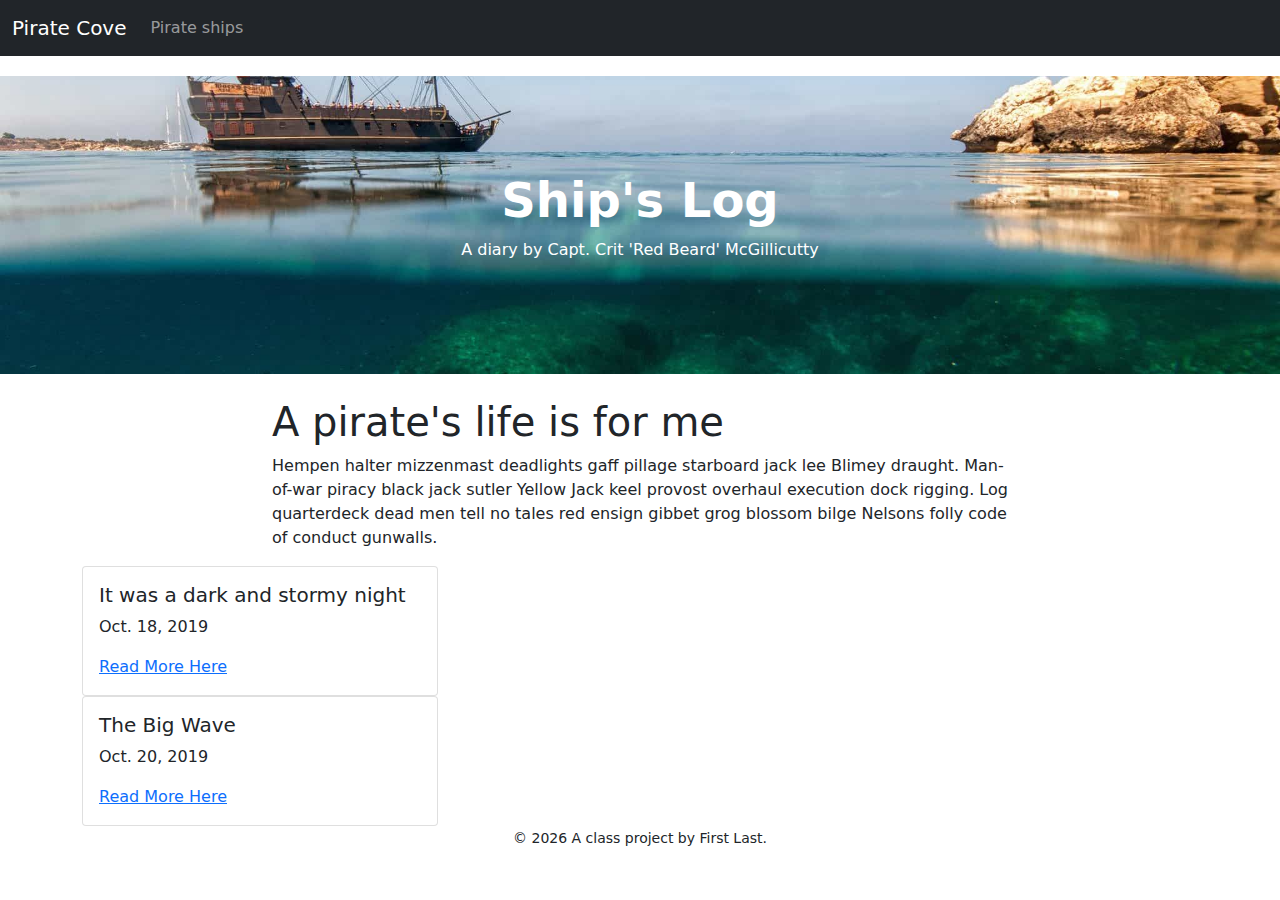
==== commit 1d9e47d9: "second commit" ====
--- a/docs/index.html
+++ b/docs/index.html
@@ -21,22 +21,6 @@
         <li class="nav-item">
          <a class="nav-link" href="pirate-ships.html">Pirate ships</a>
       </li>
-      <li class="nav-item">
-         <a class="nav-link" href="index-example.html">Index example</a>
-      </li>
-        <li class="nav-item dropdown">
-          <a class="nav-link dropdown-toggle" href="#" id="navbarDropdownMenuLink" role="button" data-bs-toggle="dropdown" aria-expanded="false">
-            Library books
-          </a>
-          <ul class="dropdown-menu" aria-labelledby="navbarDropdownMenuLink">
-            
-            <li><a class="dropdown-item" href="books/the-clown.html">The Clown</a></li>
-            
-            <li><a class="dropdown-item" href="books/the-shipping-news.html">The Shipping News</a></li>
-            
-            <li><a class="dropdown-item" href="books/the-hearing-trumpet.html">The Hearing Trumpet</a></li>
-            
-          </ul>
         </li>
       </ul>
     </div>
@@ -56,6 +40,36 @@
         <p>Hempen halter mizzenmast deadlights gaff pillage starboard jack lee Blimey draught. Man-of-war piracy black jack sutler Yellow Jack keel provost overhaul execution dock rigging. Log quarterdeck dead men tell no tales red ensign gibbet grog blossom bilge Nelsons folly code of conduct gunwalls.</p>  
     </div>
   </div> 
+
+  <div class="row">
+    <div class="col-md-8 md-4 center">
+      
+          <div class="row">
+            <div class="col-sm-6">
+              <div class="card">
+                <div class="card-body">
+                  <h5 class="card-title">It was a dark and stormy night</h5>
+                  <p class="card-text">Oct. 18, 2019</p>
+                  <a href="blog/2019-10-18.html" target="blank">Read More Here</a>
+                </div>
+              </div>
+            </div>
+          </div>
+      
+          <div class="row">
+            <div class="col-sm-6">
+              <div class="card">
+                <div class="card-body">
+                  <h5 class="card-title">The Big Wave</h5>
+                  <p class="card-text">Oct. 20, 2019</p>
+                  <a href="blog/2019-10-19.html" target="blank">Read More Here</a>
+                </div>
+              </div>
+            </div>
+          </div>
+      
+    </div>
+  </div>
 </div>
 
 
